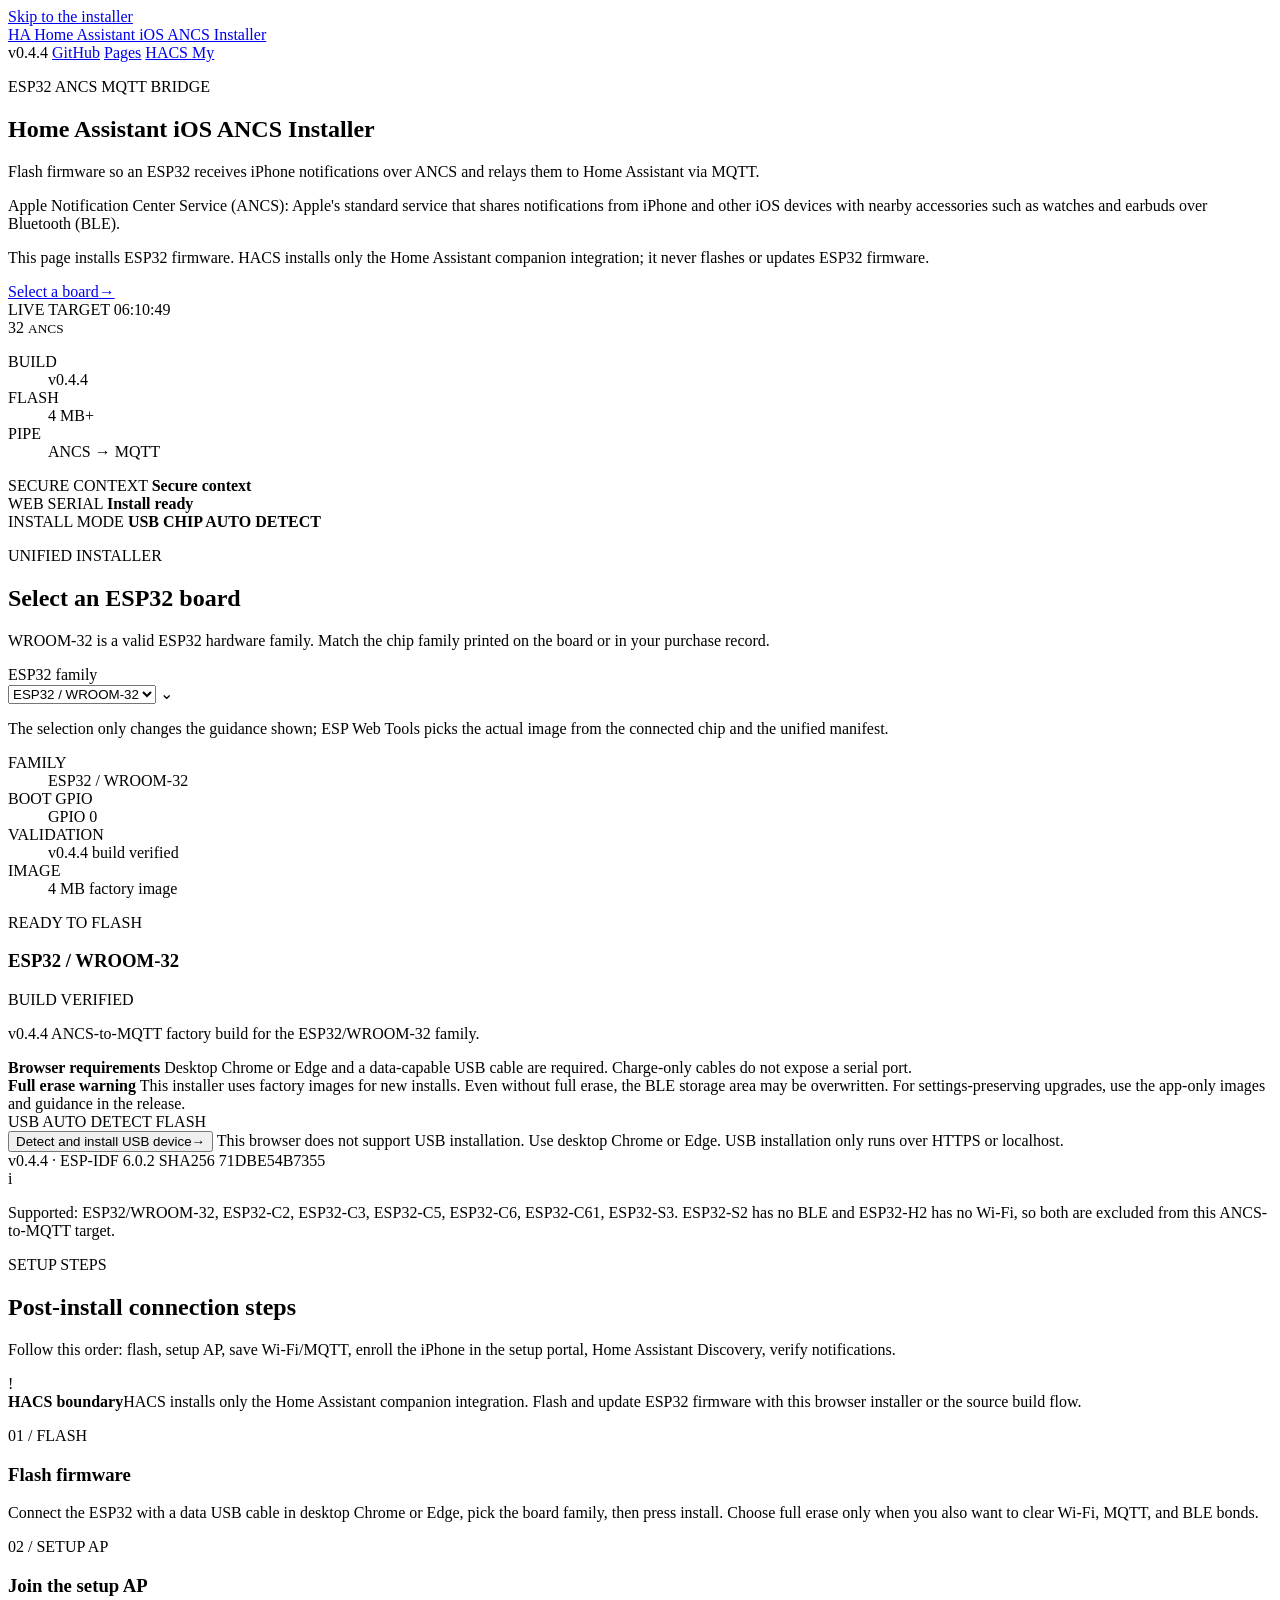
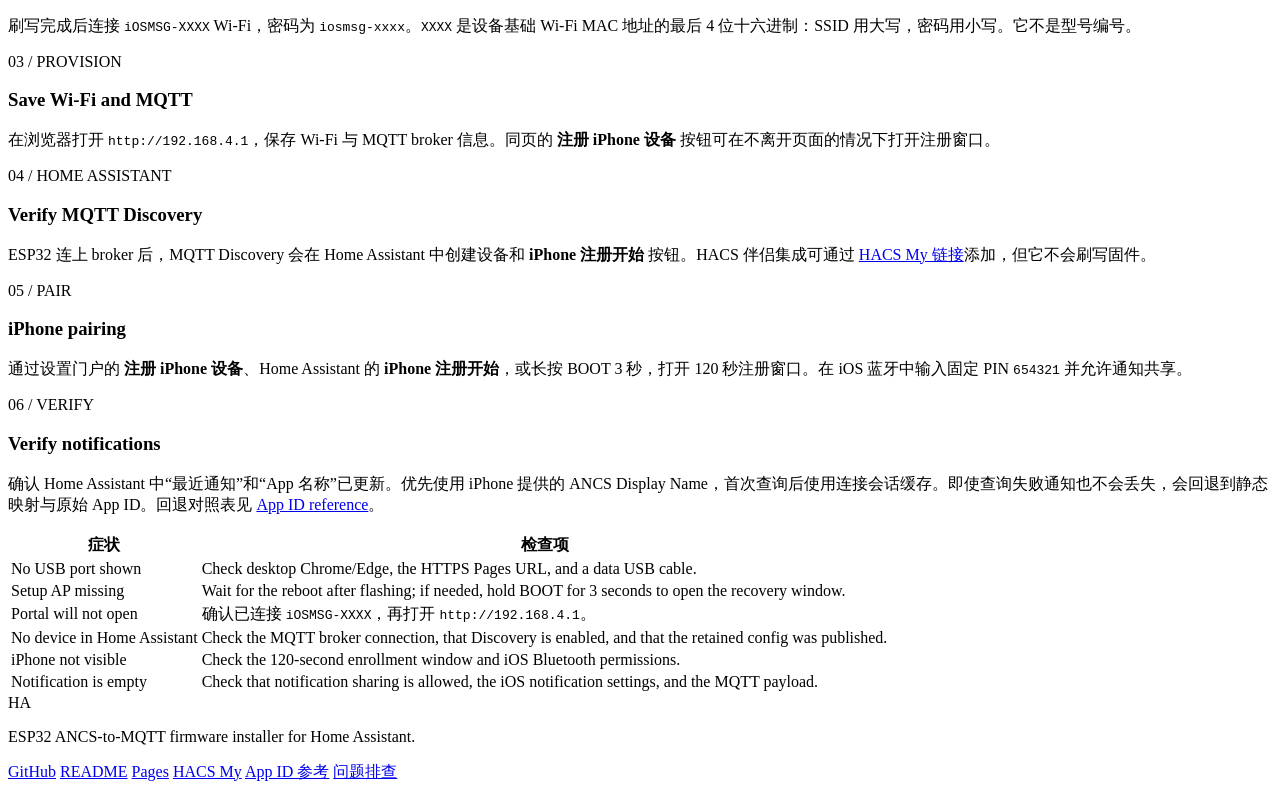
==== docs/index.html @ 5b06d143 "docs(pages): ship v0.4.4 factory images and refresh version anchors Copy the seven v0.4.4 factory bi" ====
<!DOCTYPE html>
<html lang="zh-CN">
  <head>
    <meta charset="utf-8">
    <meta name="viewport" content="width=device-width, initial-scale=1">
    <meta name="theme-color" content="#0b0d0c">
    <meta
      name="description"
      content="Home Assistant iOS ANCS Installer：在浏览器中为 ESP32 刷写固件，并引导完成 Wi-Fi、MQTT 与 iPhone ANCS 配对流程。"
    >
    <title>Home Assistant iOS ANCS Installer</title>
    <link rel="icon" href="./favicon.svg" type="image/svg+xml">
    <link rel="stylesheet" href="./styles.css">
    <script
      type="module"
      src="./vendor/esp-web-tools-10.4.0-r2/install-button.js"
    ></script>
    <script type="module" src="./app.js"></script>
  </head>
  <body>
    <a class="skip-link" href="#installer">跳到安装区域</a>

    <header class="site-header">
      <a
        class="wordmark"
        href="./"
        aria-label="Home Assistant iOS ANCS Installer"
      >
        <span class="wordmark-mark" aria-hidden="true">HA</span>
        <span>Home Assistant iOS ANCS Installer</span>
      </a>
      <nav class="header-links" aria-label="主要链接">
        <span class="release-chip"><i></i> v0.4.4</span>
        <a href="https://github.com/5high/HA-iOS-ANCS">GitHub</a>
        <a href="https://5high.github.io/HA-iOS-ANCS/">Pages</a>
        <a href="https://my.home-assistant.io/redirect/hacs_repository/?owner=5high&repository=HA-iOS-ANCS&category=integration">HACS My</a>
      </nav>
    </header>

    <main>
      <section class="hero" aria-labelledby="hero-title">
        <div class="hero-copy">
          <p class="eyebrow">ESP32 ANCS MQTT BRIDGE</p>
          <h1 id="hero-title">Home Assistant iOS ANCS Installer</h1>
          <p class="hero-lede">
            刷写固件，让 ESP32 通过蓝牙 (BLE) 将 iPhone 等 iOS 设备的通知经 MQTT 传递到 Home Assistant。
          </p>
          <p class="hero-fact">
            Apple Notification Center Service (ANCS)：通过蓝牙 (BLE) 将 iPhone 等 iOS 设备的通知传递给智能手表、耳机等周边设备的苹果标准服务。
          </p>
          <p class="hero-boundary">
            本页面用于安装 ESP32 固件。HACS 只安装 Home Assistant 伴侣集成，不会安装或更新 ESP32 固件。
          </p>
          <a class="jump-link" href="#installer">
            选择开发板
            <span aria-hidden="true">→</span>
          </a>
        </div>

        <div class="hero-instrument" role="group" aria-label="所选固件状态">
          <div class="instrument-top">
            <span>LIVE TARGET</span>
            <span id="clock">--:--:--</span>
          </div>
          <div class="signal-field" aria-hidden="true">
            <div class="signal-orbit orbit-one"></div>
            <div class="signal-orbit orbit-two"></div>
            <div class="signal-core">
              <span id="signal-chip">32</span>
              <small>ANCS</small>
            </div>
            <i class="signal-dot dot-one"></i>
            <i class="signal-dot dot-two"></i>
            <i class="signal-dot dot-three"></i>
          </div>
          <dl class="instrument-stats">
            <div>
              <dt>BUILD</dt>
              <dd id="hero-version">v0.4.4</dd>
            </div>
            <div>
              <dt>FLASH</dt>
              <dd>4 MB+</dd>
            </div>
            <div>
              <dt>PIPE</dt>
              <dd>ANCS → MQTT</dd>
            </div>
          </dl>
        </div>
      </section>

      <section class="runtime-strip" aria-label="浏览器安装条件">
        <div class="runtime-item">
          <span class="status-lamp" id="secure-lamp"></span>
          <span>SECURE CONTEXT</span>
          <strong id="secure-status">确认中</strong>
        </div>
        <div class="runtime-item">
          <span class="status-lamp" id="serial-lamp"></span>
          <span>WEB SERIAL</span>
          <strong id="serial-status">确认中</strong>
        </div>
        <div class="runtime-item">
          <span class="status-lamp ready"></span>
          <span>INSTALL MODE</span>
          <strong>USB CHIP AUTO DETECT</strong>
        </div>
      </section>

      <section class="installer-section" id="installer" aria-labelledby="installer-title">
        <div class="section-heading">
          <div>
            <p class="eyebrow">UNIFIED INSTALLER</p>
            <h2 id="installer-title">选择 ESP32 开发板</h2>
          </div>
          <p>
            WROOM-32 是合法的 ESP32 硬件系列。请按板子丝印或购买记录中的芯片系列选择。
          </p>
        </div>

        <div class="installer-console">
          <div class="target-picker">
            <label for="board-select">ESP32 系列</label>
            <div class="select-shell">
              <select id="board-select" name="board">
                <option value="esp32">ESP32 / WROOM-32</option>
                <option value="esp32c2">ESP32-C2</option>
                <option value="esp32c3">ESP32-C3</option>
                <option value="esp32c5">ESP32-C5</option>
                <option value="esp32c6">ESP32-C6</option>
                <option value="esp32c61">ESP32-C61</option>
                <option value="esp32s3">ESP32-S3</option>
              </select>
              <span aria-hidden="true">⌄</span>
            </div>
            <p class="field-help">
              选择只改变界面提示；实际镜像由 ESP Web Tools 依据已连接芯片与统一 manifest 决定。
            </p>

            <dl class="target-facts">
              <div>
                <dt>FAMILY</dt>
                <dd id="target-family">ESP32 / WROOM-32</dd>
              </div>
              <div>
                <dt>BOOT GPIO</dt>
                <dd id="target-boot">GPIO 0</dd>
              </div>
              <div>
                <dt>VALIDATION</dt>
                <dd id="target-validation">v0.4.4 build verified</dd>
              </div>
              <div>
                <dt>IMAGE</dt>
                <dd id="target-image">4 MB factory image</dd>
              </div>
            </dl>
          </div>

          <div class="flash-panel">
            <div class="flash-panel-head">
              <div>
                <p class="panel-kicker">READY TO FLASH</p>
                <h3 id="selected-name">ESP32 / WROOM-32</h3>
              </div>
              <span class="verified-badge" id="selected-status">BUILD VERIFIED</span>
            </div>
            <p id="selected-description">
              适用于 ESP32/WROOM-32 系列的 v0.4.4 ANCS-to-MQTT 出厂镜像。
            </p>

            <div class="action-warning" role="note">
              <strong>浏览器要求</strong>
              <span>
                需要桌面版 Chrome 或 Edge，以及支持数据传输的 USB 线。仅充电的线缆不会暴露串口。
              </span>
            </div>

            <div class="action-warning danger" role="note">
              <strong>全片擦除警告</strong>
              <span>
                本安装器使用面向全新安装的出厂镜像。即使不选择 full erase，BLE 存储区也可能被覆盖。如需保留设置的升级，请使用 Release 中的 App-only 镜像及说明。
              </span>
            </div>

            <div class="flash-route" role="group" aria-label="安装流程">
              <span>USB</span>
              <i aria-hidden="true"></i>
              <span>AUTO DETECT</span>
              <i aria-hidden="true"></i>
              <span>FLASH</span>
            </div>

            <esp-web-install-button manifest="./manifests/ios-ancs.json">
              <button class="install-button" slot="activate" type="button">
                检测并安装 USB 设备
                <span aria-hidden="true">→</span>
              </button>
              <span class="installer-message" slot="unsupported">
                此浏览器不支持 USB 安装，请使用桌面版 Chrome 或 Edge。
              </span>
              <span class="installer-message" slot="not-allowed">
                USB 安装只能在 HTTPS 或 localhost 下运行。
              </span>
            </esp-web-install-button>

            <div class="build-proof">
              <span id="build-version">v0.4.4 · ESP-IDF 6.0.2</span>
              <span id="build-hash">SHA256 71DBE54B7355</span>
            </div>
          </div>
        </div>

        <div class="scope-note">
          <span aria-hidden="true">i</span>
          <p>
            支持：ESP32/WROOM-32、ESP32-C2、ESP32-C3、ESP32-C5、ESP32-C6、ESP32-C61、ESP32-S3。ESP32-S2 无 BLE、ESP32-H2 无 Wi-Fi，不在本 ANCS-to-MQTT 目标之列。
          </p>
        </div>
      </section>

      <section class="procedure-section" aria-labelledby="steps-title">
        <div class="procedure-copy">
          <p class="eyebrow">SETUP STEPS</p>
          <h2 id="steps-title">安装后的连接步骤</h2>
          <p>
            按刷写、设置 AP、保存 Wi-Fi/MQTT、在设置门户内注册 iPhone、Home Assistant Discovery、验证通知的顺序进行。
          </p>
          <aside class="compatibility-note">
            <span aria-hidden="true">!</span>
            <div>
              <strong>HACS 边界</strong>
              HACS 只安装 Home Assistant 伴侣集成。ESP32 固件的刷写与更新请使用本浏览器安装器或源码构建流程。
            </div>
          </aside>
        </div>

        <div class="guided-grid">
          <section class="flow-section" id="flash" aria-labelledby="flash-title">
            <p class="flow-index">01 / FLASH</p>
            <h3 id="flash-title">刷写固件</h3>
            <p>
              在桌面版 Chrome 或 Edge 中用数据线连接 ESP32，选择板子系列后点击安装按钮。仅当需要同时清除 Wi-Fi、MQTT 与 BLE 配对时才选择 full erase。
            </p>
          </section>

          <section class="flow-section" id="setup-ap" aria-labelledby="setup-ap-title">
            <p class="flow-index">02 / SETUP AP</p>
            <h3 id="setup-ap-title">连接设置 AP</h3>
            <p>
              刷写完成后连接 <code>iOSMSG-XXXX</code> Wi-Fi，密码为 <code>iosmsg-xxxx</code>。<code>XXXX</code> 是设备基础 Wi-Fi MAC 地址的最后 4 位十六进制：SSID 用大写，密码用小写。它不是型号编号。
            </p>
          </section>

          <section class="flow-section" id="provision" aria-labelledby="provision-title">
            <p class="flow-index">03 / PROVISION</p>
            <h3 id="provision-title">保存 Wi-Fi 与 MQTT</h3>
            <p>
              在浏览器打开 <code>http://192.168.4.1</code>，保存 Wi-Fi 与 MQTT broker 信息。同页的 <strong>注册 iPhone 设备</strong> 按钮可在不离开页面的情况下打开注册窗口。
            </p>
          </section>

          <section class="flow-section" id="home-assistant" aria-labelledby="home-assistant-title">
            <p class="flow-index">04 / HOME ASSISTANT</p>
            <h3 id="home-assistant-title">确认 MQTT Discovery</h3>
            <p>
              ESP32 连上 broker 后，MQTT Discovery 会在 Home Assistant 中创建设备和 <strong>iPhone 注册开始</strong> 按钮。HACS 伴侣集成可通过 <a href="https://my.home-assistant.io/redirect/hacs_repository/?owner=5high&repository=HA-iOS-ANCS&category=integration">HACS My 链接</a>添加，但它不会刷写固件。
            </p>
          </section>

          <section class="flow-section" id="pair" aria-labelledby="pair-title">
            <p class="flow-index">05 / PAIR</p>
            <h3 id="pair-title">iPhone 配对</h3>
            <p>
              通过设置门户的 <strong>注册 iPhone 设备</strong>、Home Assistant 的 <strong>iPhone 注册开始</strong>，或长按 BOOT 3 秒，打开 120 秒注册窗口。在 iOS 蓝牙中输入固定 PIN <code>654321</code> 并允许通知共享。
            </p>
          </section>

          <section class="flow-section" id="verify" aria-labelledby="verify-title">
            <p class="flow-index">06 / VERIFY</p>
            <h3 id="verify-title">验证通知</h3>
            <p>
              确认 Home Assistant 中“最近通知”和“App 名称”已更新。优先使用 iPhone 提供的 ANCS Display Name，首次查询后使用连接会话缓存。即使查询失败通知也不会丢失，会回退到静态映射与原始 App ID。回退对照表见 <a href="./APP_ID_REFERENCE.md">App ID 参考文档</a>。
            </p>
          </section>
        </div>

        <table class="troubleshooting-table" aria-label="常见问题排查">
          <thead>
            <tr>
              <th>症状</th>
              <th>检查项</th>
            </tr>
          </thead>
          <tbody>
            <tr>
              <td>看不到 USB 串口</td>
              <td>检查桌面版 Chrome/Edge、HTTPS Pages 地址和数据 USB 线。</td>
            </tr>
            <tr>
              <td>看不到设置 AP</td>
              <td>刷写完成后等待设备重启；必要时长按 BOOT 3 秒打开恢复窗口。</td>
            </tr>
            <tr>
              <td>门户打不开</td>
              <td>确认已连接 <code>iOSMSG-XXXX</code>，再打开 <code>http://192.168.4.1</code>。</td>
            </tr>
            <tr>
              <td>Home Assistant 中没有设备</td>
              <td>检查 MQTT broker 连接、Discovery 是否开启、retained config 是否已发布。</td>
            </tr>
            <tr>
              <td>找不到 iPhone</td>
              <td>检查 120 秒注册窗口是否开启，以及 iOS 蓝牙权限。</td>
            </tr>
            <tr>
              <td>通知为空</td>
              <td>检查是否允许通知共享、iOS 通知设置以及 MQTT payload。</td>
            </tr>
          </tbody>
        </table>
      </section>
    </main>

    <footer>
      <div>
        <span class="wordmark-mark" aria-hidden="true">HA</span>
        <p>ESP32 ANCS-to-MQTT firmware installer for Home Assistant.</p>
      </div>
      <div class="footer-links">
        <a href="https://github.com/5high/HA-iOS-ANCS">GitHub</a>
        <a href="https://github.com/5high/HA-iOS-ANCS/blob/main/README.md">README</a>
        <a href="https://5high.github.io/HA-iOS-ANCS/">Pages</a>
        <a href="https://my.home-assistant.io/redirect/hacs_repository/?owner=5high&repository=HA-iOS-ANCS&category=integration">HACS My</a>
        <a href="./APP_ID_REFERENCE.md">App ID 参考</a>
        <a href="./TROUBLESHOOTING.md">问题排查</a>
      </div>
    </footer>

    <script>
(function () {
  // Bilingual static copy: Chinese is the base markup; English replaces node text
  // when the browser language is not Chinese.
  var LANG = String(navigator.language || '').toLowerCase();
  if (LANG.indexOf('zh') === 0) return;
  document.documentElement.lang = 'en';
  var MAP = {"支持：ESP32/WROOM-32、ESP32-C2、ESP32-C3、ESP32-C5、ESP32-C6、ESP32-C61、ESP32-S3。ESP32-S2 无 BLE、ESP32-H2 无 Wi-Fi，不在本 ANCS-to-MQTT 目标之列。": "Supported: ESP32/WROOM-32, ESP32-C2, ESP32-C3, ESP32-C5, ESP32-C6, ESP32-C61, ESP32-S3. ESP32-S2 has no BLE and ESP32-H2 has no Wi-Fi, so both are excluded from this ANCS-to-MQTT target.", "在桌面版 Chrome 或 Edge 中用数据线连接 ESP32，选择板子系列后点击安装按钮。仅当需要同时清除 Wi-Fi、MQTT 与 BLE 配对时才选择 full erase。": "Connect the ESP32 with a data USB cable in desktop Chrome or Edge, pick the board family, then press install. Choose full erase only when you also want to clear Wi-Fi, MQTT, and BLE bonds.", "本安装器使用面向全新安装的出厂镜像。即使不选择 full erase，BLE 存储区也可能被覆盖。如需保留设置的升级，请使用 Release 中的 App-only 镜像及说明。": "This installer uses factory images for new installs. Even without full erase, the BLE storage area may be overwritten. For settings-preserving upgrades, use the app-only images and guidance in the release.", "Apple Notification Center Service (ANCS)：通过蓝牙 (BLE) 将 iPhone 等 iOS 设备的通知传递给智能手表、耳机等周边设备的苹果标准服务。": "Apple Notification Center Service (ANCS): Apple's standard service that shares notifications from iPhone and other iOS devices with nearby accessories such as watches and earbuds over Bluetooth (BLE).", "Home Assistant iOS ANCS Installer：在浏览器中为 ESP32 刷写固件，并引导完成 Wi-Fi、MQTT 与 iPhone ANCS 配对流程。": "Home Assistant iOS ANCS Installer: flash ESP32 firmware in the browser and follow the Wi-Fi, MQTT, and iPhone ANCS pairing procedure.", "按刷写、设置 AP、保存 Wi-Fi/MQTT、在设置门户内注册 iPhone、Home Assistant Discovery、验证通知的顺序进行。": "Follow this order: flash, setup AP, save Wi-Fi/MQTT, enroll the iPhone in the setup portal, Home Assistant Discovery, verify notifications.", "本页面用于安装 ESP32 固件。HACS 只安装 Home Assistant 伴侣集成，不会安装或更新 ESP32 固件。": "This page installs ESP32 firmware. HACS installs only the Home Assistant companion integration; it never flashes or updates ESP32 firmware.", "HACS 只安装 Home Assistant 伴侣集成。ESP32 固件的刷写与更新请使用本浏览器安装器或源码构建流程。": "HACS installs only the Home Assistant companion integration. Flash and update ESP32 firmware with this browser installer or the source build flow.", "确认已连接 <code>iOSMSG-XXXX</code>，再打开 <code>http://192.168.4.1</code>。": "Connect to <code>iOSMSG-XXXX</code>, then open <code>http://192.168.4.1</code>.", "需要桌面版 Chrome 或 Edge，以及支持数据传输的 USB 线。仅充电的线缆不会暴露串口。": "Desktop Chrome or Edge and a data-capable USB cable are required. Charge-only cables do not expose a serial port.", "选择只改变界面提示；实际镜像由 ESP Web Tools 依据已连接芯片与统一 manifest 决定。": "The selection only changes the guidance shown; ESP Web Tools picks the actual image from the connected chip and the unified manifest.", "刷写固件，让 ESP32 通过蓝牙 (BLE) 将 iPhone 等 iOS 设备的通知经 MQTT 传递到 Home Assistant。": "Flash firmware so an ESP32 receives iPhone notifications over ANCS and relays them to Home Assistant via MQTT.", "WROOM-32 是合法的 ESP32 硬件系列。请按板子丝印或购买记录中的芯片系列选择。": "WROOM-32 is a valid ESP32 hardware family. Match the chip family printed on the board or in your purchase record.", "检查 MQTT broker 连接、Discovery 是否开启、retained config 是否已发布。": "Check the MQTT broker connection, that Discovery is enabled, and that the retained config was published.", "适用于 ESP32/WROOM-32 系列的 v0.4.4 ANCS-to-MQTT 出厂镜像。": "v0.4.4 ANCS-to-MQTT factory build for the ESP32/WROOM-32 family.", "此浏览器不支持 USB 安装，请使用桌面版 Chrome 或 Edge。": "This browser does not support USB installation. Use desktop Chrome or Edge.", "检查桌面版 Chrome/Edge、HTTPS Pages 地址和数据 USB 线。": "Check desktop Chrome/Edge, the HTTPS Pages URL, and a data USB cable.", "刷写完成后等待设备重启；必要时长按 BOOT 3 秒打开恢复窗口。": "Wait for the reboot after flashing; if needed, hold BOOT for 3 seconds to open the recovery window.", "USB 安装只能在 HTTPS 或 localhost 下运行。": "USB installation only runs over HTTPS or localhost.", "检查是否允许通知共享、iOS 通知设置以及 MQTT payload。": "Check that notification sharing is allowed, the iOS notification settings, and the MQTT payload.", "检查 120 秒注册窗口是否开启，以及 iOS 蓝牙权限。": "Check the 120-second enrollment window and iOS Bluetooth permissions.", "请开启 JavaScript 后使用本安装页面。": "Please enable JavaScript to use this installer page.", "Home Assistant 中没有设备": "No device in Home Assistant", "确认 MQTT Discovery": "Verify MQTT Discovery", "检测并安装 USB 设备": "Detect and install USB device", "保存 Wi-Fi 与 MQTT": "Save Wi-Fi and MQTT", "看不到 USB 串口": "No USB port shown", "找不到 iPhone": "iPhone not visible", "看不到设置 AP": "Setup AP missing", "跳到安装区域": "Skip to the installer", "选择 ESP32 开发板": "Select an ESP32 board", "所选固件状态": "Selected firmware status", "浏览器安装条件": "Browser install requirements", "浏览器要求": "Browser requirements", "安装后的连接步骤": "Post-install connection steps", "iPhone 配对": "iPhone pairing", "门户打不开": "Portal will not open", "App ID 参考文档": "App ID reference", "全片擦除警告": "Full erase warning", "通知为空": "Notification is empty", ">App ID 参考<": ">App ID reference<", "连接设置 AP": "Join the setup AP", "常见问题排查": "Quick troubleshooting", "HACS 边界": "HACS boundary", "刷写固件": "Flash firmware", ">问题排查<": ">Troubleshooting<", "主要链接": "Main links", "选择开发板": "Select a board", "安装流程": "Install flow", "验证通知": "Verify notifications", "确认中": "Checking", ">症状<": ">Symptom<", ">检查项<": ">Check<", "刷写完成后连接 <code>iOSMSG-XXXX</code> Wi-Fi，密码为 <code>iosmsg-xxxx</code>。<code>XXXX</code> 是设备基础 Wi-Fi MAC 地址的最后 4 位十六进制：SSID 用大写，密码用小写。它不是型号编号。": "After flashing, join the <code>iOSMSG-XXXX</code> Wi-Fi with password <code>iosmsg-xxxx</code>. <code>XXXX</code> is the last four hex digits of the base Wi-Fi MAC address, uppercase in the SSID and lowercase in the password. It is not a model number.", "在浏览器打开 <code>http://192.168.4.1</code>，保存 Wi-Fi 与 MQTT broker 信息。同页的 <strong>注册 iPhone 设备</strong> 按钮可在不离开页面的情况下打开注册窗口。": "Open <code>http://192.168.4.1</code> in your browser and save the Wi-Fi and MQTT broker details. The <strong>Enroll iPhone</strong> button on the same page opens the enrollment window without leaving it.", "ESP32 连上 broker 后，MQTT Discovery 会在 Home Assistant 中创建设备和 <strong>iPhone 注册开始</strong> 按钮。HACS 伴侣集成可通过 <a href=\"https://my.home-assistant.io/redirect/hacs_repository/?owner=5high&repository=HA-iOS-ANCS&category=integration\">HACS My 链接</a>添加，但它不会刷写固件。": "Once the ESP32 connects to the broker, MQTT Discovery creates the Home Assistant device and the <strong>Start iPhone enrollment</strong> button. The HACS companion integration can be added via the <a href=\"https://my.home-assistant.io/redirect/hacs_repository/?owner=5high&repository=HA-iOS-ANCS&category=integration\">HACS My link</a>, but it never flashes firmware.", "通过设置门户的 <strong>注册 iPhone 设备</strong>、Home Assistant 的 <strong>iPhone 注册开始</strong>，或长按 BOOT 3 秒，打开 120 秒注册窗口。在 iOS 蓝牙中输入固定 PIN <code>654321</code> 并允许通知共享。": "Open the 120-second enrollment window via <strong>Enroll iPhone</strong> in the setup portal, <strong>Start iPhone enrollment</strong> in Home Assistant, or by holding BOOT for 3 seconds. Enter fixed PIN <code>654321</code> in iOS Bluetooth and allow notification sharing.", "确认 Home Assistant 中“最近通知”和“App 名称”已更新。优先使用 iPhone 提供的 ANCS Display Name，首次查询后使用连接会话缓存。即使查询失败通知也不会丢失，会回退到静态映射与原始 App ID。回退对照表见 <a href=\"./APP_ID_REFERENCE.md\">App ID 参考文档</a>。": "Confirm that the recent-notification and app-name entities update in Home Assistant. The iPhone's ANCS Display Name is preferred, cached per connection session after the first lookup. If the lookup fails the notification still arrives, falling back to the static mapping and then the original app ID; see the <a href=\"./APP_ID_REFERENCE.md\">App ID reference</a> for the fallback table.", "ESP32 系列": "ESP32 family"};
  function tr(s) {
    var t = s.trim();
    if (!t) return null;
    var v = MAP[t];
    if (v === undefined) v = MAP[t.replace(/\s+/g, ' ')];
    return v === undefined ? null : v;
  }
  var walker = document.createTreeWalker(document.body, NodeFilter.SHOW_TEXT);
  var node;
  while ((node = walker.nextNode())) {
    if (!node.nodeValue || !node.nodeValue.trim()) continue;
    var hit = tr(node.nodeValue);
    if (hit) node.nodeValue = hit;
  }
  ['placeholder', 'title', 'aria-label', 'content'].forEach(function (attr) {
    document.querySelectorAll('[' + attr + ']').forEach(function (el) {
      var hit = tr(el.getAttribute(attr));
      if (hit) el.setAttribute(attr, hit);
    });
  });
})();
</script>
<noscript>
      <div class="noscript">请开启 JavaScript 后使用本安装页面。</div>
    </noscript>
  </body>
</html>
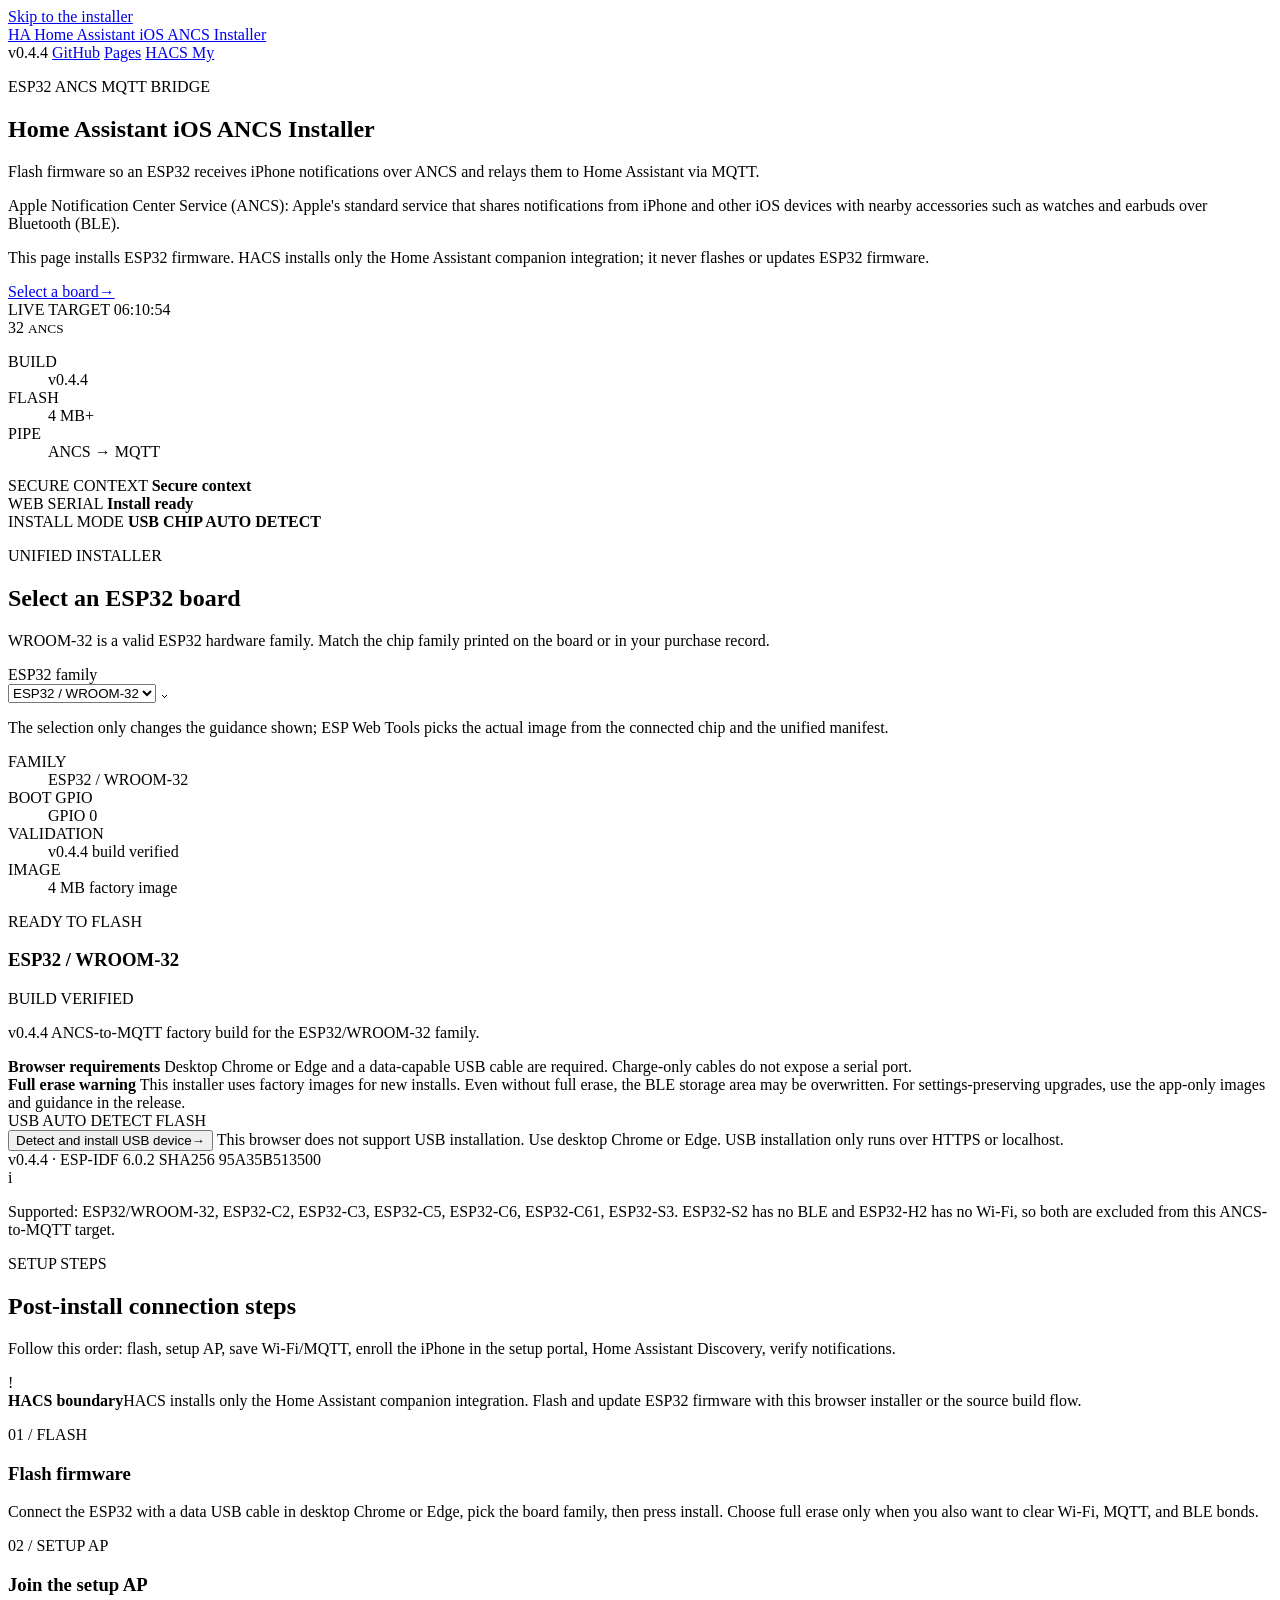
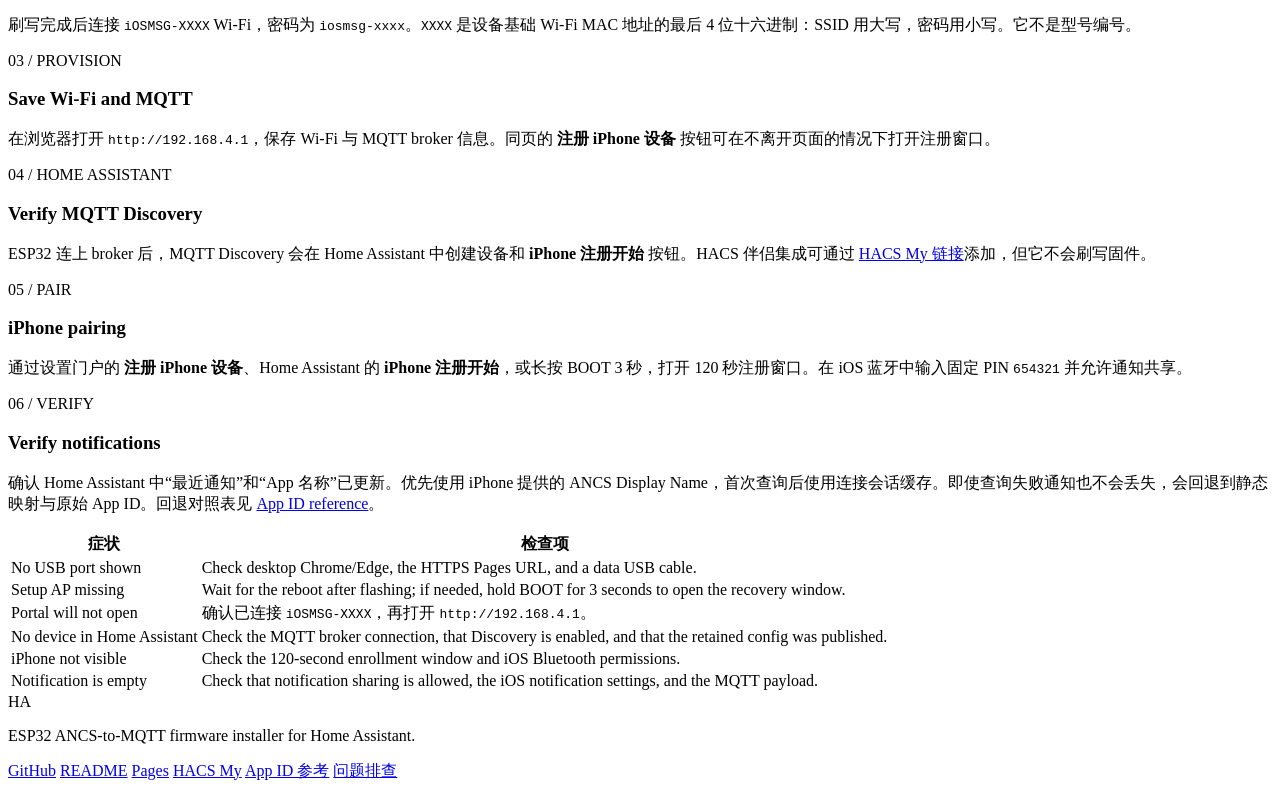
==== commit d244dc9d: "tests: derive contract version from CMake so a bump stays green The v0.4.4 bump in 5b22c20 left ever" ====
--- a/docs/index.html
+++ b/docs/index.html
@@ -207,7 +207,7 @@
 
             <div class="build-proof">
               <span id="build-version">v0.4.4 · ESP-IDF 6.0.2</span>
-              <span id="build-hash">SHA256 71DBE54B7355</span>
+              <span id="build-hash">SHA256 95A35B513500</span>
             </div>
           </div>
         </div>
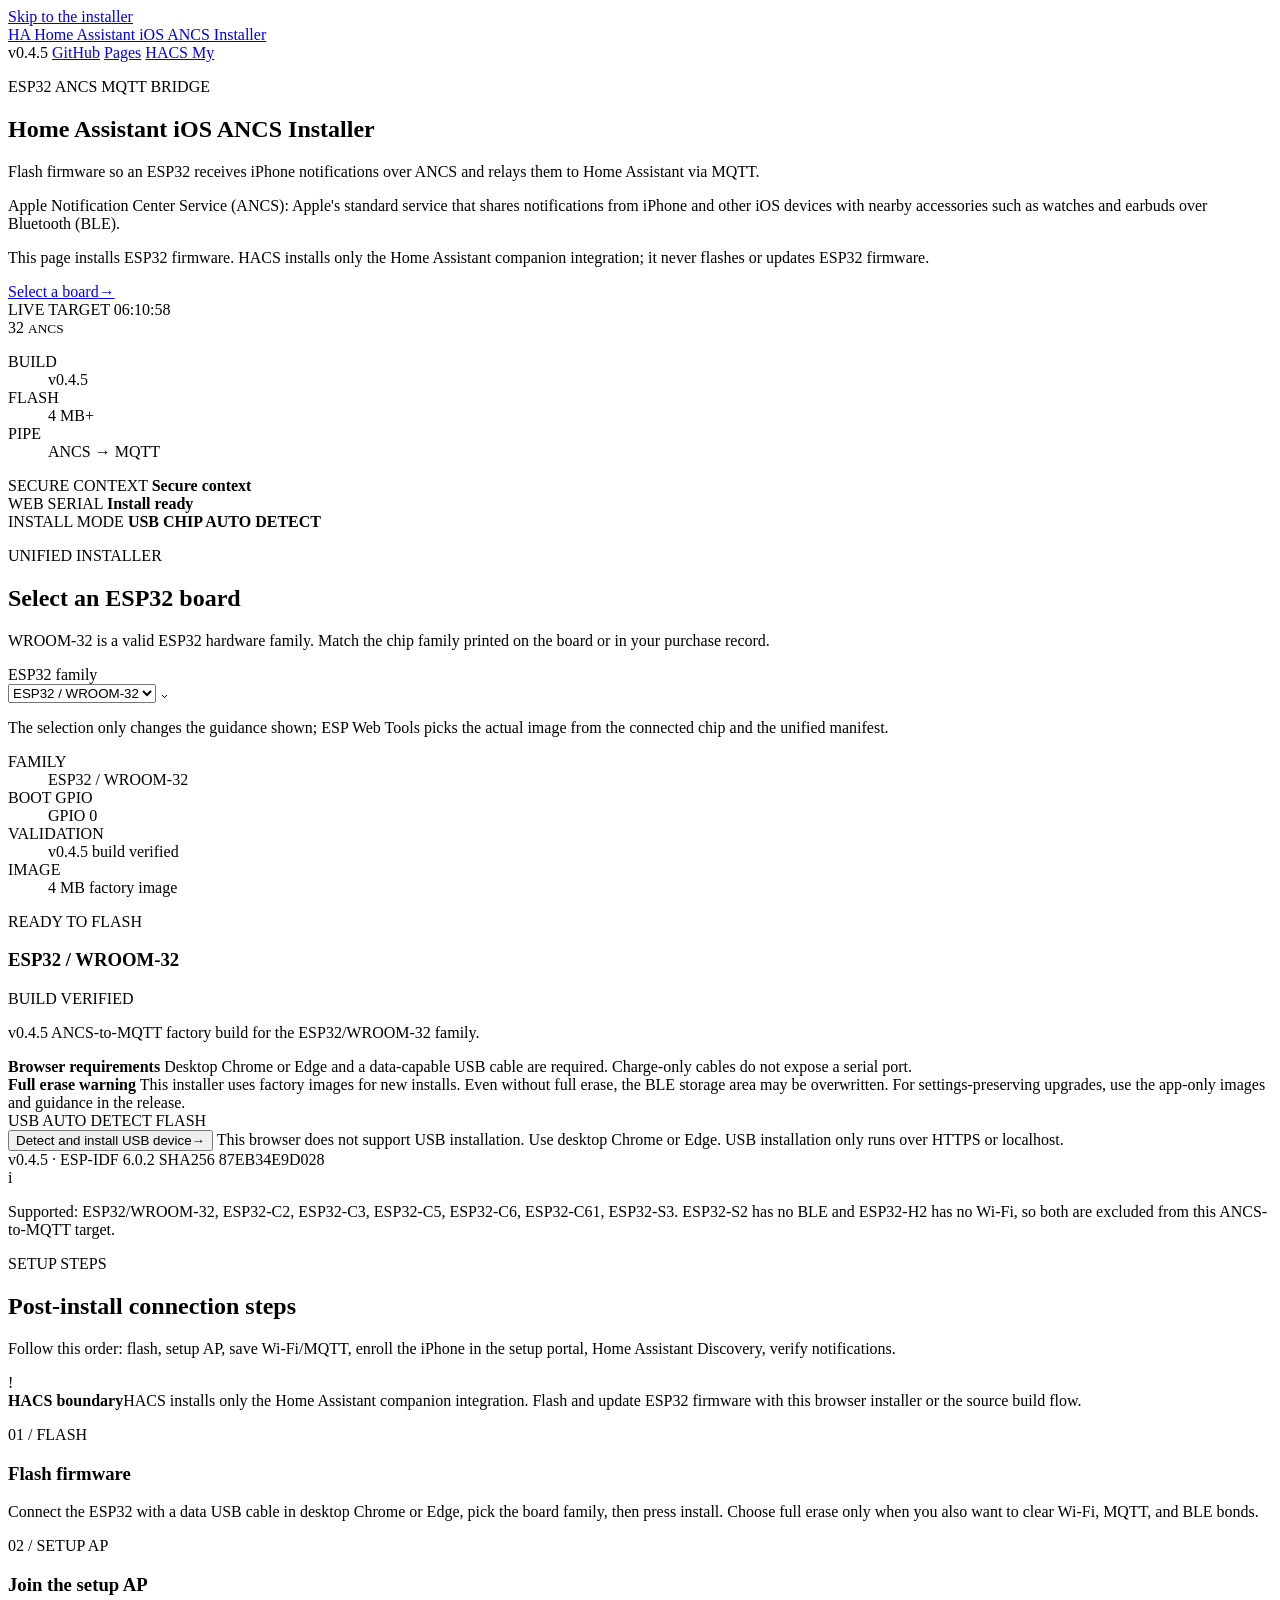
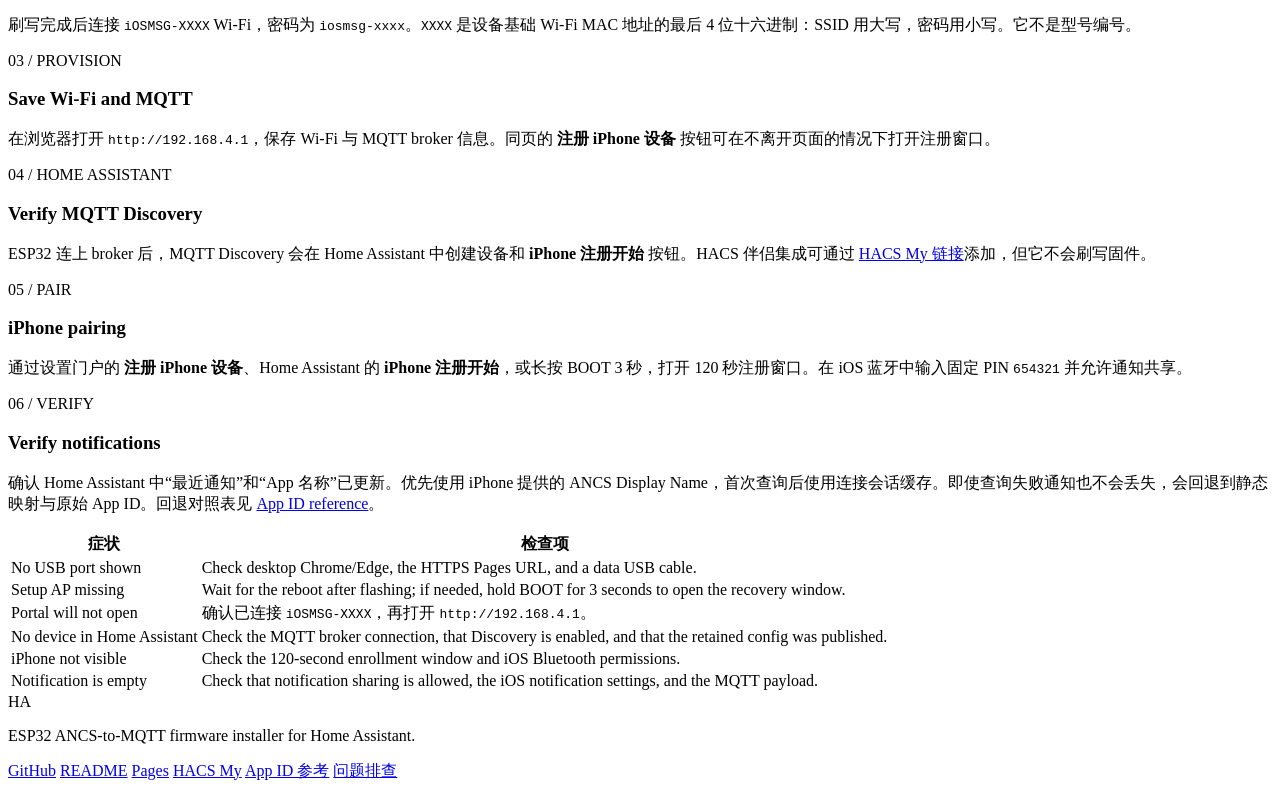
==== commit 3595428b: "docs(release): publish v0.4.5 firmware images - Replace all seven factory images with CI-built v0.4." ====
--- a/docs/index.html
+++ b/docs/index.html
@@ -30,7 +30,7 @@
         <span>Home Assistant iOS ANCS Installer</span>
       </a>
       <nav class="header-links" aria-label="主要链接">
-        <span class="release-chip"><i></i> v0.4.4</span>
+        <span class="release-chip"><i></i> v0.4.5</span>
         <a href="https://github.com/5high/HA-iOS-ANCS">GitHub</a>
         <a href="https://5high.github.io/HA-iOS-ANCS/">Pages</a>
         <a href="https://my.home-assistant.io/redirect/hacs_repository/?owner=5high&repository=HA-iOS-ANCS&category=integration">HACS My</a>
@@ -76,7 +76,7 @@
           <dl class="instrument-stats">
             <div>
               <dt>BUILD</dt>
-              <dd id="hero-version">v0.4.4</dd>
+              <dd id="hero-version">v0.4.5</dd>
             </div>
             <div>
               <dt>FLASH</dt>
@@ -149,7 +149,7 @@
               </div>
               <div>
                 <dt>VALIDATION</dt>
-                <dd id="target-validation">v0.4.4 build verified</dd>
+                <dd id="target-validation">v0.4.5 build verified</dd>
               </div>
               <div>
                 <dt>IMAGE</dt>
@@ -167,7 +167,7 @@
               <span class="verified-badge" id="selected-status">BUILD VERIFIED</span>
             </div>
             <p id="selected-description">
-              适用于 ESP32/WROOM-32 系列的 v0.4.4 ANCS-to-MQTT 出厂镜像。
+              适用于 ESP32/WROOM-32 系列的 v0.4.5 ANCS-to-MQTT 出厂镜像。
             </p>
 
             <div class="action-warning" role="note">
@@ -206,8 +206,8 @@
             </esp-web-install-button>
 
             <div class="build-proof">
-              <span id="build-version">v0.4.4 · ESP-IDF 6.0.2</span>
-              <span id="build-hash">SHA256 95A35B513500</span>
+              <span id="build-version">v0.4.5 · ESP-IDF 6.0.2</span>
+              <span id="build-hash">SHA256 87EB34E9D028</span>
             </div>
           </div>
         </div>
@@ -345,7 +345,7 @@
   var LANG = String(navigator.language || '').toLowerCase();
   if (LANG.indexOf('zh') === 0) return;
   document.documentElement.lang = 'en';
-  var MAP = {"支持：ESP32/WROOM-32、ESP32-C2、ESP32-C3、ESP32-C5、ESP32-C6、ESP32-C61、ESP32-S3。ESP32-S2 无 BLE、ESP32-H2 无 Wi-Fi，不在本 ANCS-to-MQTT 目标之列。": "Supported: ESP32/WROOM-32, ESP32-C2, ESP32-C3, ESP32-C5, ESP32-C6, ESP32-C61, ESP32-S3. ESP32-S2 has no BLE and ESP32-H2 has no Wi-Fi, so both are excluded from this ANCS-to-MQTT target.", "在桌面版 Chrome 或 Edge 中用数据线连接 ESP32，选择板子系列后点击安装按钮。仅当需要同时清除 Wi-Fi、MQTT 与 BLE 配对时才选择 full erase。": "Connect the ESP32 with a data USB cable in desktop Chrome or Edge, pick the board family, then press install. Choose full erase only when you also want to clear Wi-Fi, MQTT, and BLE bonds.", "本安装器使用面向全新安装的出厂镜像。即使不选择 full erase，BLE 存储区也可能被覆盖。如需保留设置的升级，请使用 Release 中的 App-only 镜像及说明。": "This installer uses factory images for new installs. Even without full erase, the BLE storage area may be overwritten. For settings-preserving upgrades, use the app-only images and guidance in the release.", "Apple Notification Center Service (ANCS)：通过蓝牙 (BLE) 将 iPhone 等 iOS 设备的通知传递给智能手表、耳机等周边设备的苹果标准服务。": "Apple Notification Center Service (ANCS): Apple's standard service that shares notifications from iPhone and other iOS devices with nearby accessories such as watches and earbuds over Bluetooth (BLE).", "Home Assistant iOS ANCS Installer：在浏览器中为 ESP32 刷写固件，并引导完成 Wi-Fi、MQTT 与 iPhone ANCS 配对流程。": "Home Assistant iOS ANCS Installer: flash ESP32 firmware in the browser and follow the Wi-Fi, MQTT, and iPhone ANCS pairing procedure.", "按刷写、设置 AP、保存 Wi-Fi/MQTT、在设置门户内注册 iPhone、Home Assistant Discovery、验证通知的顺序进行。": "Follow this order: flash, setup AP, save Wi-Fi/MQTT, enroll the iPhone in the setup portal, Home Assistant Discovery, verify notifications.", "本页面用于安装 ESP32 固件。HACS 只安装 Home Assistant 伴侣集成，不会安装或更新 ESP32 固件。": "This page installs ESP32 firmware. HACS installs only the Home Assistant companion integration; it never flashes or updates ESP32 firmware.", "HACS 只安装 Home Assistant 伴侣集成。ESP32 固件的刷写与更新请使用本浏览器安装器或源码构建流程。": "HACS installs only the Home Assistant companion integration. Flash and update ESP32 firmware with this browser installer or the source build flow.", "确认已连接 <code>iOSMSG-XXXX</code>，再打开 <code>http://192.168.4.1</code>。": "Connect to <code>iOSMSG-XXXX</code>, then open <code>http://192.168.4.1</code>.", "需要桌面版 Chrome 或 Edge，以及支持数据传输的 USB 线。仅充电的线缆不会暴露串口。": "Desktop Chrome or Edge and a data-capable USB cable are required. Charge-only cables do not expose a serial port.", "选择只改变界面提示；实际镜像由 ESP Web Tools 依据已连接芯片与统一 manifest 决定。": "The selection only changes the guidance shown; ESP Web Tools picks the actual image from the connected chip and the unified manifest.", "刷写固件，让 ESP32 通过蓝牙 (BLE) 将 iPhone 等 iOS 设备的通知经 MQTT 传递到 Home Assistant。": "Flash firmware so an ESP32 receives iPhone notifications over ANCS and relays them to Home Assistant via MQTT.", "WROOM-32 是合法的 ESP32 硬件系列。请按板子丝印或购买记录中的芯片系列选择。": "WROOM-32 is a valid ESP32 hardware family. Match the chip family printed on the board or in your purchase record.", "检查 MQTT broker 连接、Discovery 是否开启、retained config 是否已发布。": "Check the MQTT broker connection, that Discovery is enabled, and that the retained config was published.", "适用于 ESP32/WROOM-32 系列的 v0.4.4 ANCS-to-MQTT 出厂镜像。": "v0.4.4 ANCS-to-MQTT factory build for the ESP32/WROOM-32 family.", "此浏览器不支持 USB 安装，请使用桌面版 Chrome 或 Edge。": "This browser does not support USB installation. Use desktop Chrome or Edge.", "检查桌面版 Chrome/Edge、HTTPS Pages 地址和数据 USB 线。": "Check desktop Chrome/Edge, the HTTPS Pages URL, and a data USB cable.", "刷写完成后等待设备重启；必要时长按 BOOT 3 秒打开恢复窗口。": "Wait for the reboot after flashing; if needed, hold BOOT for 3 seconds to open the recovery window.", "USB 安装只能在 HTTPS 或 localhost 下运行。": "USB installation only runs over HTTPS or localhost.", "检查是否允许通知共享、iOS 通知设置以及 MQTT payload。": "Check that notification sharing is allowed, the iOS notification settings, and the MQTT payload.", "检查 120 秒注册窗口是否开启，以及 iOS 蓝牙权限。": "Check the 120-second enrollment window and iOS Bluetooth permissions.", "请开启 JavaScript 后使用本安装页面。": "Please enable JavaScript to use this installer page.", "Home Assistant 中没有设备": "No device in Home Assistant", "确认 MQTT Discovery": "Verify MQTT Discovery", "检测并安装 USB 设备": "Detect and install USB device", "保存 Wi-Fi 与 MQTT": "Save Wi-Fi and MQTT", "看不到 USB 串口": "No USB port shown", "找不到 iPhone": "iPhone not visible", "看不到设置 AP": "Setup AP missing", "跳到安装区域": "Skip to the installer", "选择 ESP32 开发板": "Select an ESP32 board", "所选固件状态": "Selected firmware status", "浏览器安装条件": "Browser install requirements", "浏览器要求": "Browser requirements", "安装后的连接步骤": "Post-install connection steps", "iPhone 配对": "iPhone pairing", "门户打不开": "Portal will not open", "App ID 参考文档": "App ID reference", "全片擦除警告": "Full erase warning", "通知为空": "Notification is empty", ">App ID 参考<": ">App ID reference<", "连接设置 AP": "Join the setup AP", "常见问题排查": "Quick troubleshooting", "HACS 边界": "HACS boundary", "刷写固件": "Flash firmware", ">问题排查<": ">Troubleshooting<", "主要链接": "Main links", "选择开发板": "Select a board", "安装流程": "Install flow", "验证通知": "Verify notifications", "确认中": "Checking", ">症状<": ">Symptom<", ">检查项<": ">Check<", "刷写完成后连接 <code>iOSMSG-XXXX</code> Wi-Fi，密码为 <code>iosmsg-xxxx</code>。<code>XXXX</code> 是设备基础 Wi-Fi MAC 地址的最后 4 位十六进制：SSID 用大写，密码用小写。它不是型号编号。": "After flashing, join the <code>iOSMSG-XXXX</code> Wi-Fi with password <code>iosmsg-xxxx</code>. <code>XXXX</code> is the last four hex digits of the base Wi-Fi MAC address, uppercase in the SSID and lowercase in the password. It is not a model number.", "在浏览器打开 <code>http://192.168.4.1</code>，保存 Wi-Fi 与 MQTT broker 信息。同页的 <strong>注册 iPhone 设备</strong> 按钮可在不离开页面的情况下打开注册窗口。": "Open <code>http://192.168.4.1</code> in your browser and save the Wi-Fi and MQTT broker details. The <strong>Enroll iPhone</strong> button on the same page opens the enrollment window without leaving it.", "ESP32 连上 broker 后，MQTT Discovery 会在 Home Assistant 中创建设备和 <strong>iPhone 注册开始</strong> 按钮。HACS 伴侣集成可通过 <a href=\"https://my.home-assistant.io/redirect/hacs_repository/?owner=5high&repository=HA-iOS-ANCS&category=integration\">HACS My 链接</a>添加，但它不会刷写固件。": "Once the ESP32 connects to the broker, MQTT Discovery creates the Home Assistant device and the <strong>Start iPhone enrollment</strong> button. The HACS companion integration can be added via the <a href=\"https://my.home-assistant.io/redirect/hacs_repository/?owner=5high&repository=HA-iOS-ANCS&category=integration\">HACS My link</a>, but it never flashes firmware.", "通过设置门户的 <strong>注册 iPhone 设备</strong>、Home Assistant 的 <strong>iPhone 注册开始</strong>，或长按 BOOT 3 秒，打开 120 秒注册窗口。在 iOS 蓝牙中输入固定 PIN <code>654321</code> 并允许通知共享。": "Open the 120-second enrollment window via <strong>Enroll iPhone</strong> in the setup portal, <strong>Start iPhone enrollment</strong> in Home Assistant, or by holding BOOT for 3 seconds. Enter fixed PIN <code>654321</code> in iOS Bluetooth and allow notification sharing.", "确认 Home Assistant 中“最近通知”和“App 名称”已更新。优先使用 iPhone 提供的 ANCS Display Name，首次查询后使用连接会话缓存。即使查询失败通知也不会丢失，会回退到静态映射与原始 App ID。回退对照表见 <a href=\"./APP_ID_REFERENCE.md\">App ID 参考文档</a>。": "Confirm that the recent-notification and app-name entities update in Home Assistant. The iPhone's ANCS Display Name is preferred, cached per connection session after the first lookup. If the lookup fails the notification still arrives, falling back to the static mapping and then the original app ID; see the <a href=\"./APP_ID_REFERENCE.md\">App ID reference</a> for the fallback table.", "ESP32 系列": "ESP32 family"};
+  var MAP = {"支持：ESP32/WROOM-32、ESP32-C2、ESP32-C3、ESP32-C5、ESP32-C6、ESP32-C61、ESP32-S3。ESP32-S2 无 BLE、ESP32-H2 无 Wi-Fi，不在本 ANCS-to-MQTT 目标之列。": "Supported: ESP32/WROOM-32, ESP32-C2, ESP32-C3, ESP32-C5, ESP32-C6, ESP32-C61, ESP32-S3. ESP32-S2 has no BLE and ESP32-H2 has no Wi-Fi, so both are excluded from this ANCS-to-MQTT target.", "在桌面版 Chrome 或 Edge 中用数据线连接 ESP32，选择板子系列后点击安装按钮。仅当需要同时清除 Wi-Fi、MQTT 与 BLE 配对时才选择 full erase。": "Connect the ESP32 with a data USB cable in desktop Chrome or Edge, pick the board family, then press install. Choose full erase only when you also want to clear Wi-Fi, MQTT, and BLE bonds.", "本安装器使用面向全新安装的出厂镜像。即使不选择 full erase，BLE 存储区也可能被覆盖。如需保留设置的升级，请使用 Release 中的 App-only 镜像及说明。": "This installer uses factory images for new installs. Even without full erase, the BLE storage area may be overwritten. For settings-preserving upgrades, use the app-only images and guidance in the release.", "Apple Notification Center Service (ANCS)：通过蓝牙 (BLE) 将 iPhone 等 iOS 设备的通知传递给智能手表、耳机等周边设备的苹果标准服务。": "Apple Notification Center Service (ANCS): Apple's standard service that shares notifications from iPhone and other iOS devices with nearby accessories such as watches and earbuds over Bluetooth (BLE).", "Home Assistant iOS ANCS Installer：在浏览器中为 ESP32 刷写固件，并引导完成 Wi-Fi、MQTT 与 iPhone ANCS 配对流程。": "Home Assistant iOS ANCS Installer: flash ESP32 firmware in the browser and follow the Wi-Fi, MQTT, and iPhone ANCS pairing procedure.", "按刷写、设置 AP、保存 Wi-Fi/MQTT、在设置门户内注册 iPhone、Home Assistant Discovery、验证通知的顺序进行。": "Follow this order: flash, setup AP, save Wi-Fi/MQTT, enroll the iPhone in the setup portal, Home Assistant Discovery, verify notifications.", "本页面用于安装 ESP32 固件。HACS 只安装 Home Assistant 伴侣集成，不会安装或更新 ESP32 固件。": "This page installs ESP32 firmware. HACS installs only the Home Assistant companion integration; it never flashes or updates ESP32 firmware.", "HACS 只安装 Home Assistant 伴侣集成。ESP32 固件的刷写与更新请使用本浏览器安装器或源码构建流程。": "HACS installs only the Home Assistant companion integration. Flash and update ESP32 firmware with this browser installer or the source build flow.", "确认已连接 <code>iOSMSG-XXXX</code>，再打开 <code>http://192.168.4.1</code>。": "Connect to <code>iOSMSG-XXXX</code>, then open <code>http://192.168.4.1</code>.", "需要桌面版 Chrome 或 Edge，以及支持数据传输的 USB 线。仅充电的线缆不会暴露串口。": "Desktop Chrome or Edge and a data-capable USB cable are required. Charge-only cables do not expose a serial port.", "选择只改变界面提示；实际镜像由 ESP Web Tools 依据已连接芯片与统一 manifest 决定。": "The selection only changes the guidance shown; ESP Web Tools picks the actual image from the connected chip and the unified manifest.", "刷写固件，让 ESP32 通过蓝牙 (BLE) 将 iPhone 等 iOS 设备的通知经 MQTT 传递到 Home Assistant。": "Flash firmware so an ESP32 receives iPhone notifications over ANCS and relays them to Home Assistant via MQTT.", "WROOM-32 是合法的 ESP32 硬件系列。请按板子丝印或购买记录中的芯片系列选择。": "WROOM-32 is a valid ESP32 hardware family. Match the chip family printed on the board or in your purchase record.", "检查 MQTT broker 连接、Discovery 是否开启、retained config 是否已发布。": "Check the MQTT broker connection, that Discovery is enabled, and that the retained config was published.", "适用于 ESP32/WROOM-32 系列的 v0.4.5 ANCS-to-MQTT 出厂镜像。": "v0.4.5 ANCS-to-MQTT factory build for the ESP32/WROOM-32 family.", "此浏览器不支持 USB 安装，请使用桌面版 Chrome 或 Edge。": "This browser does not support USB installation. Use desktop Chrome or Edge.", "检查桌面版 Chrome/Edge、HTTPS Pages 地址和数据 USB 线。": "Check desktop Chrome/Edge, the HTTPS Pages URL, and a data USB cable.", "刷写完成后等待设备重启；必要时长按 BOOT 3 秒打开恢复窗口。": "Wait for the reboot after flashing; if needed, hold BOOT for 3 seconds to open the recovery window.", "USB 安装只能在 HTTPS 或 localhost 下运行。": "USB installation only runs over HTTPS or localhost.", "检查是否允许通知共享、iOS 通知设置以及 MQTT payload。": "Check that notification sharing is allowed, the iOS notification settings, and the MQTT payload.", "检查 120 秒注册窗口是否开启，以及 iOS 蓝牙权限。": "Check the 120-second enrollment window and iOS Bluetooth permissions.", "请开启 JavaScript 后使用本安装页面。": "Please enable JavaScript to use this installer page.", "Home Assistant 中没有设备": "No device in Home Assistant", "确认 MQTT Discovery": "Verify MQTT Discovery", "检测并安装 USB 设备": "Detect and install USB device", "保存 Wi-Fi 与 MQTT": "Save Wi-Fi and MQTT", "看不到 USB 串口": "No USB port shown", "找不到 iPhone": "iPhone not visible", "看不到设置 AP": "Setup AP missing", "跳到安装区域": "Skip to the installer", "选择 ESP32 开发板": "Select an ESP32 board", "所选固件状态": "Selected firmware status", "浏览器安装条件": "Browser install requirements", "浏览器要求": "Browser requirements", "安装后的连接步骤": "Post-install connection steps", "iPhone 配对": "iPhone pairing", "门户打不开": "Portal will not open", "App ID 参考文档": "App ID reference", "全片擦除警告": "Full erase warning", "通知为空": "Notification is empty", ">App ID 参考<": ">App ID reference<", "连接设置 AP": "Join the setup AP", "常见问题排查": "Quick troubleshooting", "HACS 边界": "HACS boundary", "刷写固件": "Flash firmware", ">问题排查<": ">Troubleshooting<", "主要链接": "Main links", "选择开发板": "Select a board", "安装流程": "Install flow", "验证通知": "Verify notifications", "确认中": "Checking", ">症状<": ">Symptom<", ">检查项<": ">Check<", "刷写完成后连接 <code>iOSMSG-XXXX</code> Wi-Fi，密码为 <code>iosmsg-xxxx</code>。<code>XXXX</code> 是设备基础 Wi-Fi MAC 地址的最后 4 位十六进制：SSID 用大写，密码用小写。它不是型号编号。": "After flashing, join the <code>iOSMSG-XXXX</code> Wi-Fi with password <code>iosmsg-xxxx</code>. <code>XXXX</code> is the last four hex digits of the base Wi-Fi MAC address, uppercase in the SSID and lowercase in the password. It is not a model number.", "在浏览器打开 <code>http://192.168.4.1</code>，保存 Wi-Fi 与 MQTT broker 信息。同页的 <strong>注册 iPhone 设备</strong> 按钮可在不离开页面的情况下打开注册窗口。": "Open <code>http://192.168.4.1</code> in your browser and save the Wi-Fi and MQTT broker details. The <strong>Enroll iPhone</strong> button on the same page opens the enrollment window without leaving it.", "ESP32 连上 broker 后，MQTT Discovery 会在 Home Assistant 中创建设备和 <strong>iPhone 注册开始</strong> 按钮。HACS 伴侣集成可通过 <a href=\"https://my.home-assistant.io/redirect/hacs_repository/?owner=5high&repository=HA-iOS-ANCS&category=integration\">HACS My 链接</a>添加，但它不会刷写固件。": "Once the ESP32 connects to the broker, MQTT Discovery creates the Home Assistant device and the <strong>Start iPhone enrollment</strong> button. The HACS companion integration can be added via the <a href=\"https://my.home-assistant.io/redirect/hacs_repository/?owner=5high&repository=HA-iOS-ANCS&category=integration\">HACS My link</a>, but it never flashes firmware.", "通过设置门户的 <strong>注册 iPhone 设备</strong>、Home Assistant 的 <strong>iPhone 注册开始</strong>，或长按 BOOT 3 秒，打开 120 秒注册窗口。在 iOS 蓝牙中输入固定 PIN <code>654321</code> 并允许通知共享。": "Open the 120-second enrollment window via <strong>Enroll iPhone</strong> in the setup portal, <strong>Start iPhone enrollment</strong> in Home Assistant, or by holding BOOT for 3 seconds. Enter fixed PIN <code>654321</code> in iOS Bluetooth and allow notification sharing.", "确认 Home Assistant 中“最近通知”和“App 名称”已更新。优先使用 iPhone 提供的 ANCS Display Name，首次查询后使用连接会话缓存。即使查询失败通知也不会丢失，会回退到静态映射与原始 App ID。回退对照表见 <a href=\"./APP_ID_REFERENCE.md\">App ID 参考文档</a>。": "Confirm that the recent-notification and app-name entities update in Home Assistant. The iPhone's ANCS Display Name is preferred, cached per connection session after the first lookup. If the lookup fails the notification still arrives, falling back to the static mapping and then the original app ID; see the <a href=\"./APP_ID_REFERENCE.md\">App ID reference</a> for the fallback table.", "ESP32 系列": "ESP32 family"};
   function tr(s) {
     var t = s.trim();
     if (!t) return null;
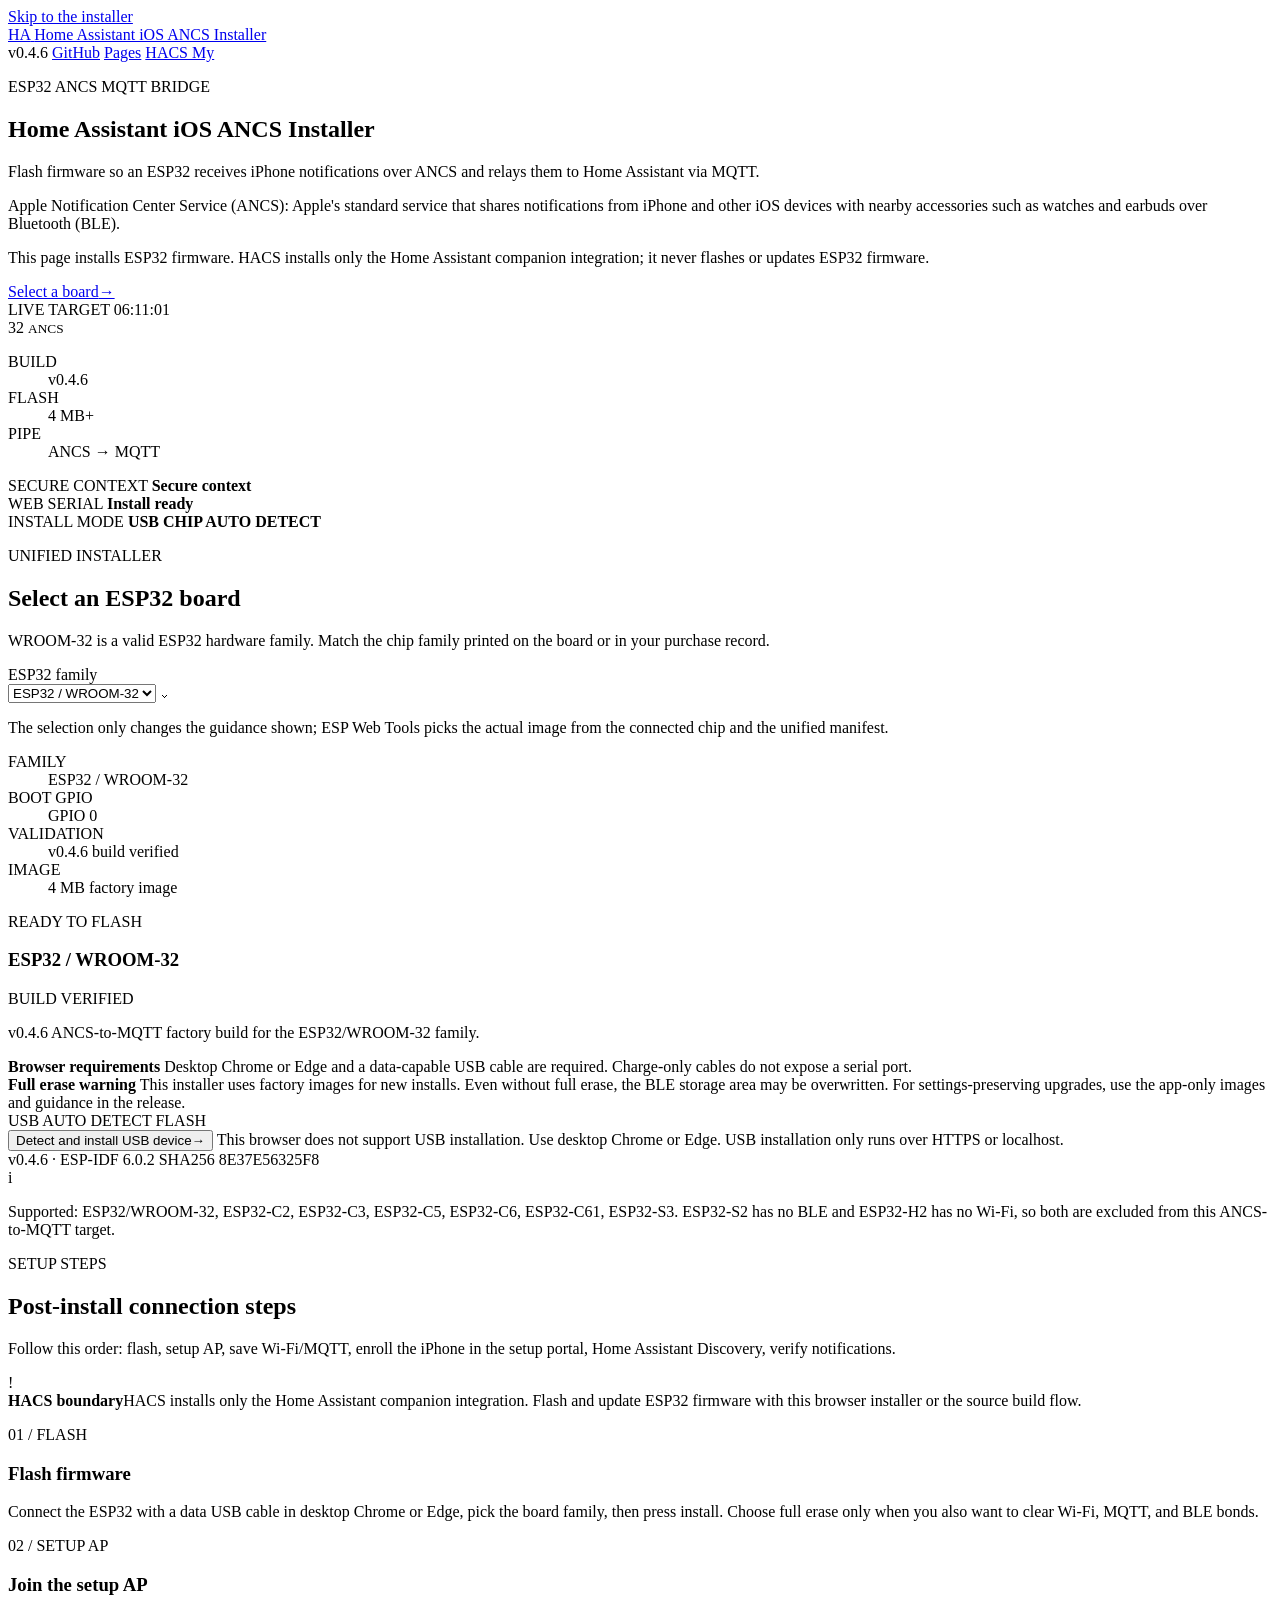
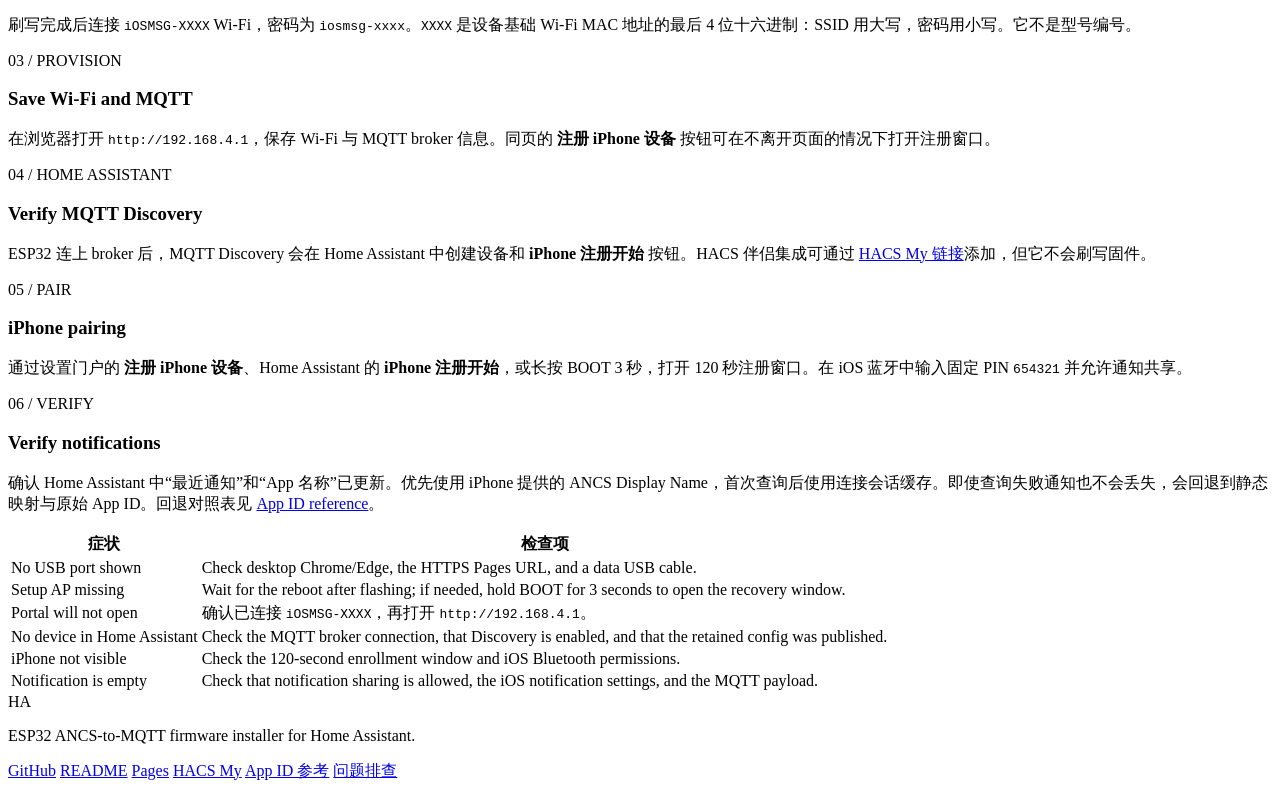
==== commit 73b9d7fa: "docs(release): publish v0.4.6 firmware images - Replace all seven factory images with CI-built v0.4." ====
--- a/docs/index.html
+++ b/docs/index.html
@@ -30,7 +30,7 @@
         <span>Home Assistant iOS ANCS Installer</span>
       </a>
       <nav class="header-links" aria-label="主要链接">
-        <span class="release-chip"><i></i> v0.4.5</span>
+        <span class="release-chip"><i></i> v0.4.6</span>
         <a href="https://github.com/5high/HA-iOS-ANCS">GitHub</a>
         <a href="https://5high.github.io/HA-iOS-ANCS/">Pages</a>
         <a href="https://my.home-assistant.io/redirect/hacs_repository/?owner=5high&repository=HA-iOS-ANCS&category=integration">HACS My</a>
@@ -76,7 +76,7 @@
           <dl class="instrument-stats">
             <div>
               <dt>BUILD</dt>
-              <dd id="hero-version">v0.4.5</dd>
+              <dd id="hero-version">v0.4.6</dd>
             </div>
             <div>
               <dt>FLASH</dt>
@@ -149,7 +149,7 @@
               </div>
               <div>
                 <dt>VALIDATION</dt>
-                <dd id="target-validation">v0.4.5 build verified</dd>
+                <dd id="target-validation">v0.4.6 build verified</dd>
               </div>
               <div>
                 <dt>IMAGE</dt>
@@ -167,7 +167,7 @@
               <span class="verified-badge" id="selected-status">BUILD VERIFIED</span>
             </div>
             <p id="selected-description">
-              适用于 ESP32/WROOM-32 系列的 v0.4.5 ANCS-to-MQTT 出厂镜像。
+              适用于 ESP32/WROOM-32 系列的 v0.4.6 ANCS-to-MQTT 出厂镜像。
             </p>
 
             <div class="action-warning" role="note">
@@ -206,8 +206,8 @@
             </esp-web-install-button>
 
             <div class="build-proof">
-              <span id="build-version">v0.4.5 · ESP-IDF 6.0.2</span>
-              <span id="build-hash">SHA256 87EB34E9D028</span>
+              <span id="build-version">v0.4.6 · ESP-IDF 6.0.2</span>
+              <span id="build-hash">SHA256 8E37E56325F8</span>
             </div>
           </div>
         </div>
@@ -345,7 +345,7 @@
   var LANG = String(navigator.language || '').toLowerCase();
   if (LANG.indexOf('zh') === 0) return;
   document.documentElement.lang = 'en';
-  var MAP = {"支持：ESP32/WROOM-32、ESP32-C2、ESP32-C3、ESP32-C5、ESP32-C6、ESP32-C61、ESP32-S3。ESP32-S2 无 BLE、ESP32-H2 无 Wi-Fi，不在本 ANCS-to-MQTT 目标之列。": "Supported: ESP32/WROOM-32, ESP32-C2, ESP32-C3, ESP32-C5, ESP32-C6, ESP32-C61, ESP32-S3. ESP32-S2 has no BLE and ESP32-H2 has no Wi-Fi, so both are excluded from this ANCS-to-MQTT target.", "在桌面版 Chrome 或 Edge 中用数据线连接 ESP32，选择板子系列后点击安装按钮。仅当需要同时清除 Wi-Fi、MQTT 与 BLE 配对时才选择 full erase。": "Connect the ESP32 with a data USB cable in desktop Chrome or Edge, pick the board family, then press install. Choose full erase only when you also want to clear Wi-Fi, MQTT, and BLE bonds.", "本安装器使用面向全新安装的出厂镜像。即使不选择 full erase，BLE 存储区也可能被覆盖。如需保留设置的升级，请使用 Release 中的 App-only 镜像及说明。": "This installer uses factory images for new installs. Even without full erase, the BLE storage area may be overwritten. For settings-preserving upgrades, use the app-only images and guidance in the release.", "Apple Notification Center Service (ANCS)：通过蓝牙 (BLE) 将 iPhone 等 iOS 设备的通知传递给智能手表、耳机等周边设备的苹果标准服务。": "Apple Notification Center Service (ANCS): Apple's standard service that shares notifications from iPhone and other iOS devices with nearby accessories such as watches and earbuds over Bluetooth (BLE).", "Home Assistant iOS ANCS Installer：在浏览器中为 ESP32 刷写固件，并引导完成 Wi-Fi、MQTT 与 iPhone ANCS 配对流程。": "Home Assistant iOS ANCS Installer: flash ESP32 firmware in the browser and follow the Wi-Fi, MQTT, and iPhone ANCS pairing procedure.", "按刷写、设置 AP、保存 Wi-Fi/MQTT、在设置门户内注册 iPhone、Home Assistant Discovery、验证通知的顺序进行。": "Follow this order: flash, setup AP, save Wi-Fi/MQTT, enroll the iPhone in the setup portal, Home Assistant Discovery, verify notifications.", "本页面用于安装 ESP32 固件。HACS 只安装 Home Assistant 伴侣集成，不会安装或更新 ESP32 固件。": "This page installs ESP32 firmware. HACS installs only the Home Assistant companion integration; it never flashes or updates ESP32 firmware.", "HACS 只安装 Home Assistant 伴侣集成。ESP32 固件的刷写与更新请使用本浏览器安装器或源码构建流程。": "HACS installs only the Home Assistant companion integration. Flash and update ESP32 firmware with this browser installer or the source build flow.", "确认已连接 <code>iOSMSG-XXXX</code>，再打开 <code>http://192.168.4.1</code>。": "Connect to <code>iOSMSG-XXXX</code>, then open <code>http://192.168.4.1</code>.", "需要桌面版 Chrome 或 Edge，以及支持数据传输的 USB 线。仅充电的线缆不会暴露串口。": "Desktop Chrome or Edge and a data-capable USB cable are required. Charge-only cables do not expose a serial port.", "选择只改变界面提示；实际镜像由 ESP Web Tools 依据已连接芯片与统一 manifest 决定。": "The selection only changes the guidance shown; ESP Web Tools picks the actual image from the connected chip and the unified manifest.", "刷写固件，让 ESP32 通过蓝牙 (BLE) 将 iPhone 等 iOS 设备的通知经 MQTT 传递到 Home Assistant。": "Flash firmware so an ESP32 receives iPhone notifications over ANCS and relays them to Home Assistant via MQTT.", "WROOM-32 是合法的 ESP32 硬件系列。请按板子丝印或购买记录中的芯片系列选择。": "WROOM-32 is a valid ESP32 hardware family. Match the chip family printed on the board or in your purchase record.", "检查 MQTT broker 连接、Discovery 是否开启、retained config 是否已发布。": "Check the MQTT broker connection, that Discovery is enabled, and that the retained config was published.", "适用于 ESP32/WROOM-32 系列的 v0.4.5 ANCS-to-MQTT 出厂镜像。": "v0.4.5 ANCS-to-MQTT factory build for the ESP32/WROOM-32 family.", "此浏览器不支持 USB 安装，请使用桌面版 Chrome 或 Edge。": "This browser does not support USB installation. Use desktop Chrome or Edge.", "检查桌面版 Chrome/Edge、HTTPS Pages 地址和数据 USB 线。": "Check desktop Chrome/Edge, the HTTPS Pages URL, and a data USB cable.", "刷写完成后等待设备重启；必要时长按 BOOT 3 秒打开恢复窗口。": "Wait for the reboot after flashing; if needed, hold BOOT for 3 seconds to open the recovery window.", "USB 安装只能在 HTTPS 或 localhost 下运行。": "USB installation only runs over HTTPS or localhost.", "检查是否允许通知共享、iOS 通知设置以及 MQTT payload。": "Check that notification sharing is allowed, the iOS notification settings, and the MQTT payload.", "检查 120 秒注册窗口是否开启，以及 iOS 蓝牙权限。": "Check the 120-second enrollment window and iOS Bluetooth permissions.", "请开启 JavaScript 后使用本安装页面。": "Please enable JavaScript to use this installer page.", "Home Assistant 中没有设备": "No device in Home Assistant", "确认 MQTT Discovery": "Verify MQTT Discovery", "检测并安装 USB 设备": "Detect and install USB device", "保存 Wi-Fi 与 MQTT": "Save Wi-Fi and MQTT", "看不到 USB 串口": "No USB port shown", "找不到 iPhone": "iPhone not visible", "看不到设置 AP": "Setup AP missing", "跳到安装区域": "Skip to the installer", "选择 ESP32 开发板": "Select an ESP32 board", "所选固件状态": "Selected firmware status", "浏览器安装条件": "Browser install requirements", "浏览器要求": "Browser requirements", "安装后的连接步骤": "Post-install connection steps", "iPhone 配对": "iPhone pairing", "门户打不开": "Portal will not open", "App ID 参考文档": "App ID reference", "全片擦除警告": "Full erase warning", "通知为空": "Notification is empty", ">App ID 参考<": ">App ID reference<", "连接设置 AP": "Join the setup AP", "常见问题排查": "Quick troubleshooting", "HACS 边界": "HACS boundary", "刷写固件": "Flash firmware", ">问题排查<": ">Troubleshooting<", "主要链接": "Main links", "选择开发板": "Select a board", "安装流程": "Install flow", "验证通知": "Verify notifications", "确认中": "Checking", ">症状<": ">Symptom<", ">检查项<": ">Check<", "刷写完成后连接 <code>iOSMSG-XXXX</code> Wi-Fi，密码为 <code>iosmsg-xxxx</code>。<code>XXXX</code> 是设备基础 Wi-Fi MAC 地址的最后 4 位十六进制：SSID 用大写，密码用小写。它不是型号编号。": "After flashing, join the <code>iOSMSG-XXXX</code> Wi-Fi with password <code>iosmsg-xxxx</code>. <code>XXXX</code> is the last four hex digits of the base Wi-Fi MAC address, uppercase in the SSID and lowercase in the password. It is not a model number.", "在浏览器打开 <code>http://192.168.4.1</code>，保存 Wi-Fi 与 MQTT broker 信息。同页的 <strong>注册 iPhone 设备</strong> 按钮可在不离开页面的情况下打开注册窗口。": "Open <code>http://192.168.4.1</code> in your browser and save the Wi-Fi and MQTT broker details. The <strong>Enroll iPhone</strong> button on the same page opens the enrollment window without leaving it.", "ESP32 连上 broker 后，MQTT Discovery 会在 Home Assistant 中创建设备和 <strong>iPhone 注册开始</strong> 按钮。HACS 伴侣集成可通过 <a href=\"https://my.home-assistant.io/redirect/hacs_repository/?owner=5high&repository=HA-iOS-ANCS&category=integration\">HACS My 链接</a>添加，但它不会刷写固件。": "Once the ESP32 connects to the broker, MQTT Discovery creates the Home Assistant device and the <strong>Start iPhone enrollment</strong> button. The HACS companion integration can be added via the <a href=\"https://my.home-assistant.io/redirect/hacs_repository/?owner=5high&repository=HA-iOS-ANCS&category=integration\">HACS My link</a>, but it never flashes firmware.", "通过设置门户的 <strong>注册 iPhone 设备</strong>、Home Assistant 的 <strong>iPhone 注册开始</strong>，或长按 BOOT 3 秒，打开 120 秒注册窗口。在 iOS 蓝牙中输入固定 PIN <code>654321</code> 并允许通知共享。": "Open the 120-second enrollment window via <strong>Enroll iPhone</strong> in the setup portal, <strong>Start iPhone enrollment</strong> in Home Assistant, or by holding BOOT for 3 seconds. Enter fixed PIN <code>654321</code> in iOS Bluetooth and allow notification sharing.", "确认 Home Assistant 中“最近通知”和“App 名称”已更新。优先使用 iPhone 提供的 ANCS Display Name，首次查询后使用连接会话缓存。即使查询失败通知也不会丢失，会回退到静态映射与原始 App ID。回退对照表见 <a href=\"./APP_ID_REFERENCE.md\">App ID 参考文档</a>。": "Confirm that the recent-notification and app-name entities update in Home Assistant. The iPhone's ANCS Display Name is preferred, cached per connection session after the first lookup. If the lookup fails the notification still arrives, falling back to the static mapping and then the original app ID; see the <a href=\"./APP_ID_REFERENCE.md\">App ID reference</a> for the fallback table.", "ESP32 系列": "ESP32 family"};
+  var MAP = {"支持：ESP32/WROOM-32、ESP32-C2、ESP32-C3、ESP32-C5、ESP32-C6、ESP32-C61、ESP32-S3。ESP32-S2 无 BLE、ESP32-H2 无 Wi-Fi，不在本 ANCS-to-MQTT 目标之列。": "Supported: ESP32/WROOM-32, ESP32-C2, ESP32-C3, ESP32-C5, ESP32-C6, ESP32-C61, ESP32-S3. ESP32-S2 has no BLE and ESP32-H2 has no Wi-Fi, so both are excluded from this ANCS-to-MQTT target.", "在桌面版 Chrome 或 Edge 中用数据线连接 ESP32，选择板子系列后点击安装按钮。仅当需要同时清除 Wi-Fi、MQTT 与 BLE 配对时才选择 full erase。": "Connect the ESP32 with a data USB cable in desktop Chrome or Edge, pick the board family, then press install. Choose full erase only when you also want to clear Wi-Fi, MQTT, and BLE bonds.", "本安装器使用面向全新安装的出厂镜像。即使不选择 full erase，BLE 存储区也可能被覆盖。如需保留设置的升级，请使用 Release 中的 App-only 镜像及说明。": "This installer uses factory images for new installs. Even without full erase, the BLE storage area may be overwritten. For settings-preserving upgrades, use the app-only images and guidance in the release.", "Apple Notification Center Service (ANCS)：通过蓝牙 (BLE) 将 iPhone 等 iOS 设备的通知传递给智能手表、耳机等周边设备的苹果标准服务。": "Apple Notification Center Service (ANCS): Apple's standard service that shares notifications from iPhone and other iOS devices with nearby accessories such as watches and earbuds over Bluetooth (BLE).", "Home Assistant iOS ANCS Installer：在浏览器中为 ESP32 刷写固件，并引导完成 Wi-Fi、MQTT 与 iPhone ANCS 配对流程。": "Home Assistant iOS ANCS Installer: flash ESP32 firmware in the browser and follow the Wi-Fi, MQTT, and iPhone ANCS pairing procedure.", "按刷写、设置 AP、保存 Wi-Fi/MQTT、在设置门户内注册 iPhone、Home Assistant Discovery、验证通知的顺序进行。": "Follow this order: flash, setup AP, save Wi-Fi/MQTT, enroll the iPhone in the setup portal, Home Assistant Discovery, verify notifications.", "本页面用于安装 ESP32 固件。HACS 只安装 Home Assistant 伴侣集成，不会安装或更新 ESP32 固件。": "This page installs ESP32 firmware. HACS installs only the Home Assistant companion integration; it never flashes or updates ESP32 firmware.", "HACS 只安装 Home Assistant 伴侣集成。ESP32 固件的刷写与更新请使用本浏览器安装器或源码构建流程。": "HACS installs only the Home Assistant companion integration. Flash and update ESP32 firmware with this browser installer or the source build flow.", "确认已连接 <code>iOSMSG-XXXX</code>，再打开 <code>http://192.168.4.1</code>。": "Connect to <code>iOSMSG-XXXX</code>, then open <code>http://192.168.4.1</code>.", "需要桌面版 Chrome 或 Edge，以及支持数据传输的 USB 线。仅充电的线缆不会暴露串口。": "Desktop Chrome or Edge and a data-capable USB cable are required. Charge-only cables do not expose a serial port.", "选择只改变界面提示；实际镜像由 ESP Web Tools 依据已连接芯片与统一 manifest 决定。": "The selection only changes the guidance shown; ESP Web Tools picks the actual image from the connected chip and the unified manifest.", "刷写固件，让 ESP32 通过蓝牙 (BLE) 将 iPhone 等 iOS 设备的通知经 MQTT 传递到 Home Assistant。": "Flash firmware so an ESP32 receives iPhone notifications over ANCS and relays them to Home Assistant via MQTT.", "WROOM-32 是合法的 ESP32 硬件系列。请按板子丝印或购买记录中的芯片系列选择。": "WROOM-32 is a valid ESP32 hardware family. Match the chip family printed on the board or in your purchase record.", "检查 MQTT broker 连接、Discovery 是否开启、retained config 是否已发布。": "Check the MQTT broker connection, that Discovery is enabled, and that the retained config was published.", "适用于 ESP32/WROOM-32 系列的 v0.4.6 ANCS-to-MQTT 出厂镜像。": "v0.4.6 ANCS-to-MQTT factory build for the ESP32/WROOM-32 family.", "此浏览器不支持 USB 安装，请使用桌面版 Chrome 或 Edge。": "This browser does not support USB installation. Use desktop Chrome or Edge.", "检查桌面版 Chrome/Edge、HTTPS Pages 地址和数据 USB 线。": "Check desktop Chrome/Edge, the HTTPS Pages URL, and a data USB cable.", "刷写完成后等待设备重启；必要时长按 BOOT 3 秒打开恢复窗口。": "Wait for the reboot after flashing; if needed, hold BOOT for 3 seconds to open the recovery window.", "USB 安装只能在 HTTPS 或 localhost 下运行。": "USB installation only runs over HTTPS or localhost.", "检查是否允许通知共享、iOS 通知设置以及 MQTT payload。": "Check that notification sharing is allowed, the iOS notification settings, and the MQTT payload.", "检查 120 秒注册窗口是否开启，以及 iOS 蓝牙权限。": "Check the 120-second enrollment window and iOS Bluetooth permissions.", "请开启 JavaScript 后使用本安装页面。": "Please enable JavaScript to use this installer page.", "Home Assistant 中没有设备": "No device in Home Assistant", "确认 MQTT Discovery": "Verify MQTT Discovery", "检测并安装 USB 设备": "Detect and install USB device", "保存 Wi-Fi 与 MQTT": "Save Wi-Fi and MQTT", "看不到 USB 串口": "No USB port shown", "找不到 iPhone": "iPhone not visible", "看不到设置 AP": "Setup AP missing", "跳到安装区域": "Skip to the installer", "选择 ESP32 开发板": "Select an ESP32 board", "所选固件状态": "Selected firmware status", "浏览器安装条件": "Browser install requirements", "浏览器要求": "Browser requirements", "安装后的连接步骤": "Post-install connection steps", "iPhone 配对": "iPhone pairing", "门户打不开": "Portal will not open", "App ID 参考文档": "App ID reference", "全片擦除警告": "Full erase warning", "通知为空": "Notification is empty", ">App ID 参考<": ">App ID reference<", "连接设置 AP": "Join the setup AP", "常见问题排查": "Quick troubleshooting", "HACS 边界": "HACS boundary", "刷写固件": "Flash firmware", ">问题排查<": ">Troubleshooting<", "主要链接": "Main links", "选择开发板": "Select a board", "安装流程": "Install flow", "验证通知": "Verify notifications", "确认中": "Checking", ">症状<": ">Symptom<", ">检查项<": ">Check<", "刷写完成后连接 <code>iOSMSG-XXXX</code> Wi-Fi，密码为 <code>iosmsg-xxxx</code>。<code>XXXX</code> 是设备基础 Wi-Fi MAC 地址的最后 4 位十六进制：SSID 用大写，密码用小写。它不是型号编号。": "After flashing, join the <code>iOSMSG-XXXX</code> Wi-Fi with password <code>iosmsg-xxxx</code>. <code>XXXX</code> is the last four hex digits of the base Wi-Fi MAC address, uppercase in the SSID and lowercase in the password. It is not a model number.", "在浏览器打开 <code>http://192.168.4.1</code>，保存 Wi-Fi 与 MQTT broker 信息。同页的 <strong>注册 iPhone 设备</strong> 按钮可在不离开页面的情况下打开注册窗口。": "Open <code>http://192.168.4.1</code> in your browser and save the Wi-Fi and MQTT broker details. The <strong>Enroll iPhone</strong> button on the same page opens the enrollment window without leaving it.", "ESP32 连上 broker 后，MQTT Discovery 会在 Home Assistant 中创建设备和 <strong>iPhone 注册开始</strong> 按钮。HACS 伴侣集成可通过 <a href=\"https://my.home-assistant.io/redirect/hacs_repository/?owner=5high&repository=HA-iOS-ANCS&category=integration\">HACS My 链接</a>添加，但它不会刷写固件。": "Once the ESP32 connects to the broker, MQTT Discovery creates the Home Assistant device and the <strong>Start iPhone enrollment</strong> button. The HACS companion integration can be added via the <a href=\"https://my.home-assistant.io/redirect/hacs_repository/?owner=5high&repository=HA-iOS-ANCS&category=integration\">HACS My link</a>, but it never flashes firmware.", "通过设置门户的 <strong>注册 iPhone 设备</strong>、Home Assistant 的 <strong>iPhone 注册开始</strong>，或长按 BOOT 3 秒，打开 120 秒注册窗口。在 iOS 蓝牙中输入固定 PIN <code>654321</code> 并允许通知共享。": "Open the 120-second enrollment window via <strong>Enroll iPhone</strong> in the setup portal, <strong>Start iPhone enrollment</strong> in Home Assistant, or by holding BOOT for 3 seconds. Enter fixed PIN <code>654321</code> in iOS Bluetooth and allow notification sharing.", "确认 Home Assistant 中“最近通知”和“App 名称”已更新。优先使用 iPhone 提供的 ANCS Display Name，首次查询后使用连接会话缓存。即使查询失败通知也不会丢失，会回退到静态映射与原始 App ID。回退对照表见 <a href=\"./APP_ID_REFERENCE.md\">App ID 参考文档</a>。": "Confirm that the recent-notification and app-name entities update in Home Assistant. The iPhone's ANCS Display Name is preferred, cached per connection session after the first lookup. If the lookup fails the notification still arrives, falling back to the static mapping and then the original app ID; see the <a href=\"./APP_ID_REFERENCE.md\">App ID reference</a> for the fallback table.", "ESP32 系列": "ESP32 family"};
   function tr(s) {
     var t = s.trim();
     if (!t) return null;
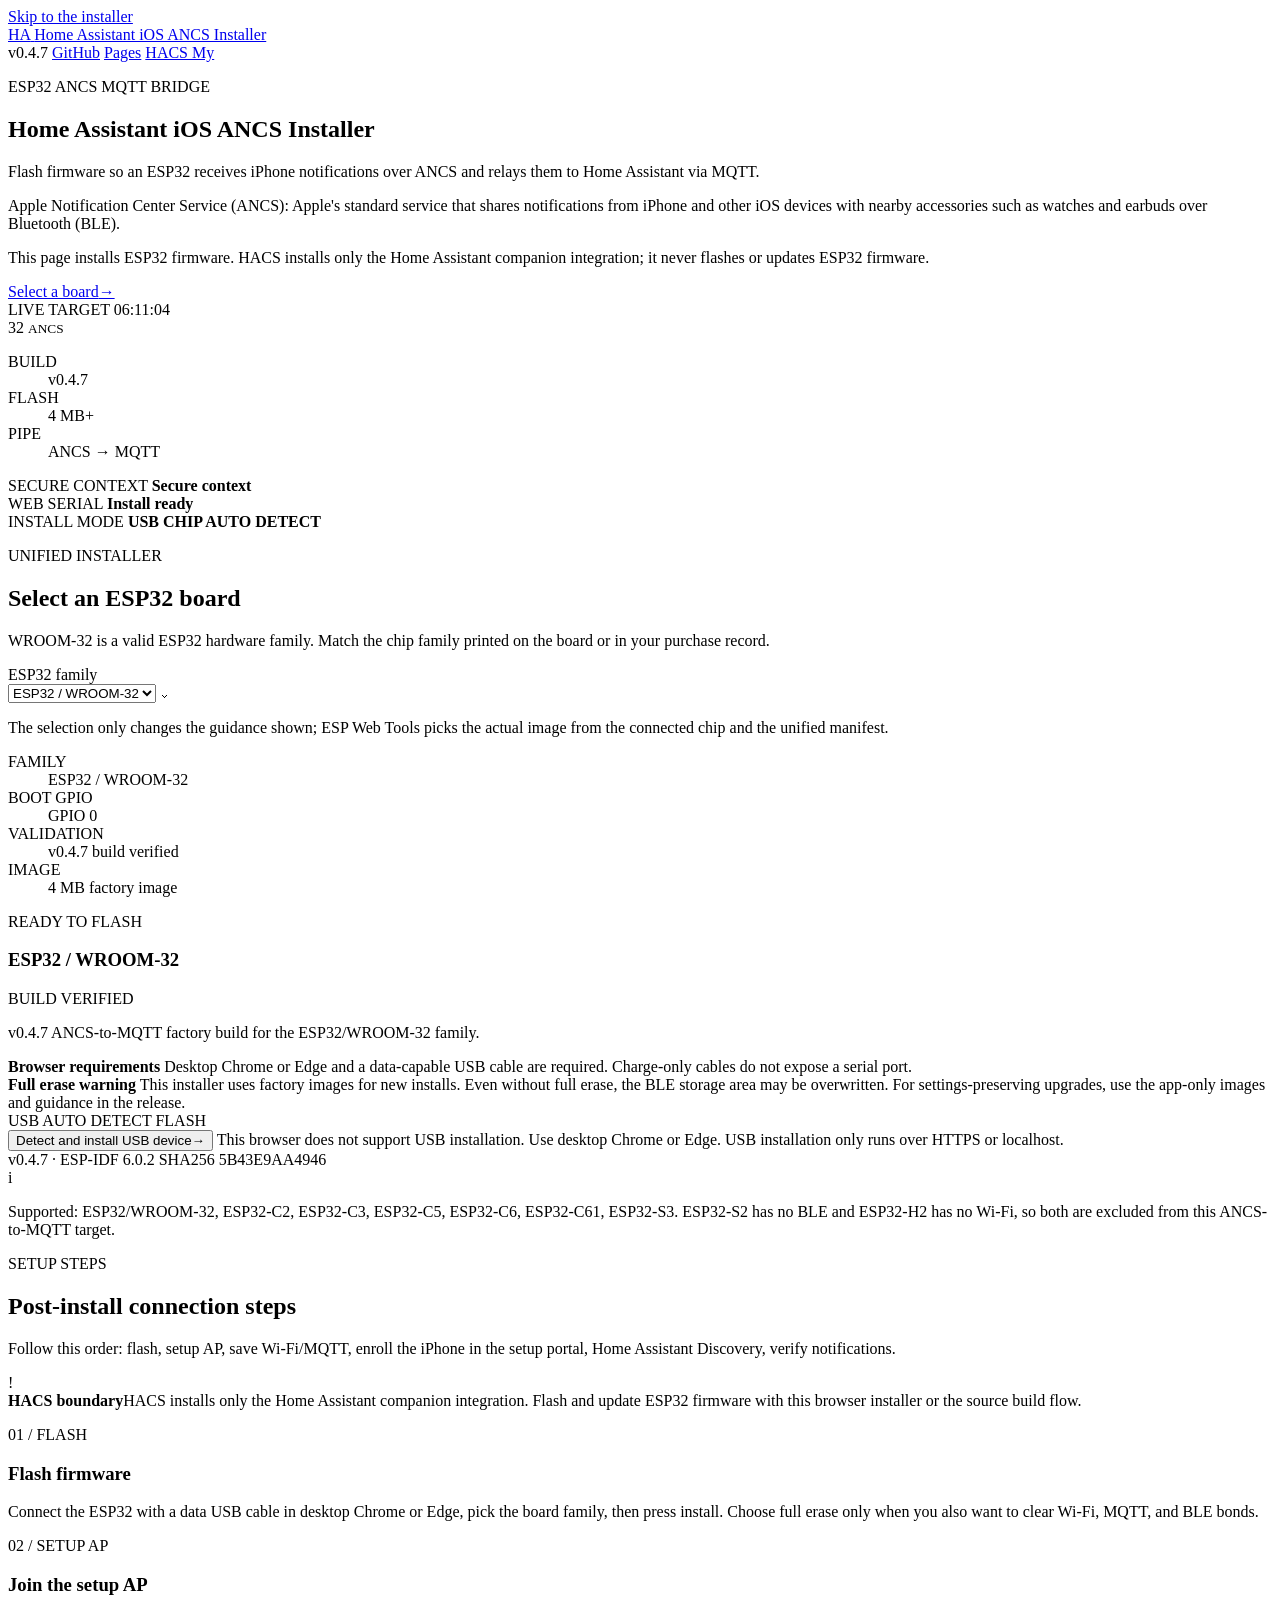
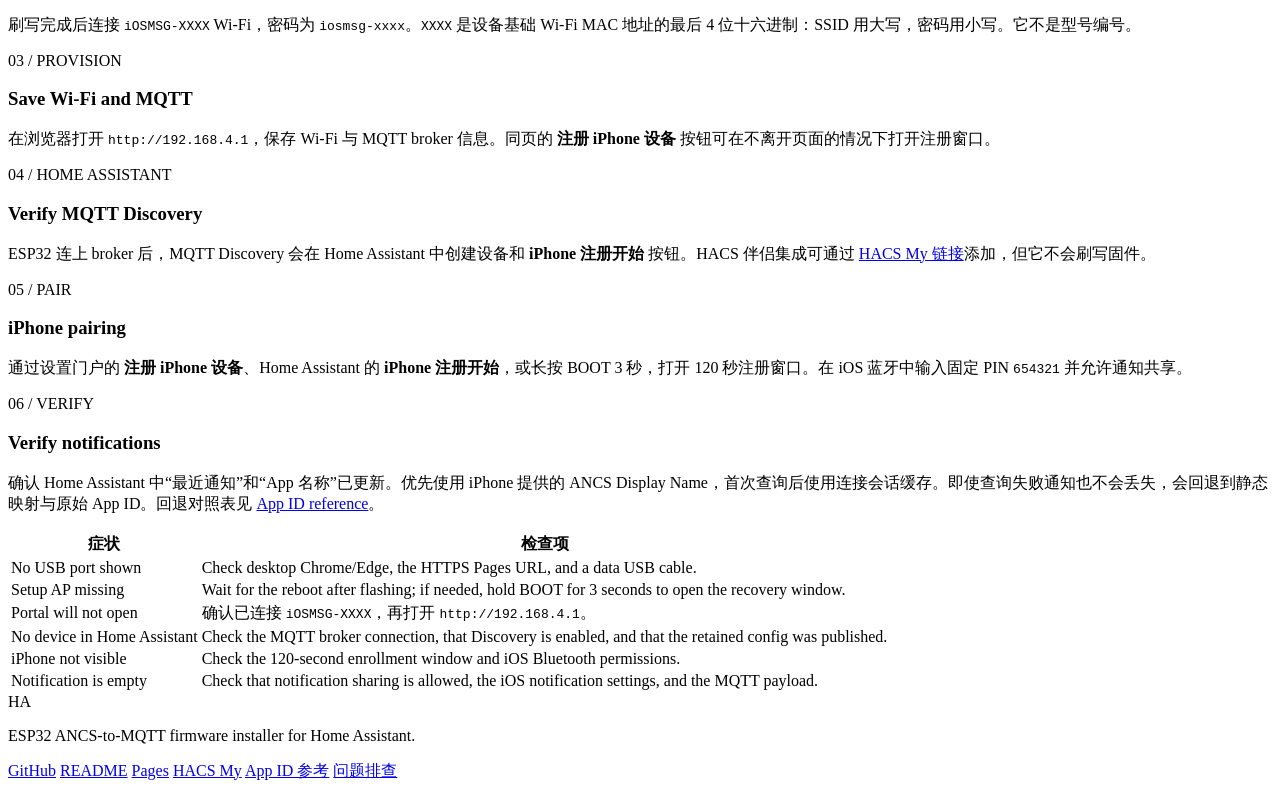
==== commit e4c1bd5d: "docs(release): publish v0.4.7 firmware images - Replace all seven factory images with CI-built v0.4." ====
--- a/docs/index.html
+++ b/docs/index.html
@@ -30,7 +30,7 @@
         <span>Home Assistant iOS ANCS Installer</span>
       </a>
       <nav class="header-links" aria-label="主要链接">
-        <span class="release-chip"><i></i> v0.4.6</span>
+        <span class="release-chip"><i></i> v0.4.7</span>
         <a href="https://github.com/5high/HA-iOS-ANCS">GitHub</a>
         <a href="https://5high.github.io/HA-iOS-ANCS/">Pages</a>
         <a href="https://my.home-assistant.io/redirect/hacs_repository/?owner=5high&repository=HA-iOS-ANCS&category=integration">HACS My</a>
@@ -76,7 +76,7 @@
           <dl class="instrument-stats">
             <div>
               <dt>BUILD</dt>
-              <dd id="hero-version">v0.4.6</dd>
+              <dd id="hero-version">v0.4.7</dd>
             </div>
             <div>
               <dt>FLASH</dt>
@@ -149,7 +149,7 @@
               </div>
               <div>
                 <dt>VALIDATION</dt>
-                <dd id="target-validation">v0.4.6 build verified</dd>
+                <dd id="target-validation">v0.4.7 build verified</dd>
               </div>
               <div>
                 <dt>IMAGE</dt>
@@ -167,7 +167,7 @@
               <span class="verified-badge" id="selected-status">BUILD VERIFIED</span>
             </div>
             <p id="selected-description">
-              适用于 ESP32/WROOM-32 系列的 v0.4.6 ANCS-to-MQTT 出厂镜像。
+              适用于 ESP32/WROOM-32 系列的 v0.4.7 ANCS-to-MQTT 出厂镜像。
             </p>
 
             <div class="action-warning" role="note">
@@ -206,8 +206,8 @@
             </esp-web-install-button>
 
             <div class="build-proof">
-              <span id="build-version">v0.4.6 · ESP-IDF 6.0.2</span>
-              <span id="build-hash">SHA256 8E37E56325F8</span>
+              <span id="build-version">v0.4.7 · ESP-IDF 6.0.2</span>
+              <span id="build-hash">SHA256 5B43E9AA4946</span>
             </div>
           </div>
         </div>
@@ -345,7 +345,7 @@
   var LANG = String(navigator.language || '').toLowerCase();
   if (LANG.indexOf('zh') === 0) return;
   document.documentElement.lang = 'en';
-  var MAP = {"支持：ESP32/WROOM-32、ESP32-C2、ESP32-C3、ESP32-C5、ESP32-C6、ESP32-C61、ESP32-S3。ESP32-S2 无 BLE、ESP32-H2 无 Wi-Fi，不在本 ANCS-to-MQTT 目标之列。": "Supported: ESP32/WROOM-32, ESP32-C2, ESP32-C3, ESP32-C5, ESP32-C6, ESP32-C61, ESP32-S3. ESP32-S2 has no BLE and ESP32-H2 has no Wi-Fi, so both are excluded from this ANCS-to-MQTT target.", "在桌面版 Chrome 或 Edge 中用数据线连接 ESP32，选择板子系列后点击安装按钮。仅当需要同时清除 Wi-Fi、MQTT 与 BLE 配对时才选择 full erase。": "Connect the ESP32 with a data USB cable in desktop Chrome or Edge, pick the board family, then press install. Choose full erase only when you also want to clear Wi-Fi, MQTT, and BLE bonds.", "本安装器使用面向全新安装的出厂镜像。即使不选择 full erase，BLE 存储区也可能被覆盖。如需保留设置的升级，请使用 Release 中的 App-only 镜像及说明。": "This installer uses factory images for new installs. Even without full erase, the BLE storage area may be overwritten. For settings-preserving upgrades, use the app-only images and guidance in the release.", "Apple Notification Center Service (ANCS)：通过蓝牙 (BLE) 将 iPhone 等 iOS 设备的通知传递给智能手表、耳机等周边设备的苹果标准服务。": "Apple Notification Center Service (ANCS): Apple's standard service that shares notifications from iPhone and other iOS devices with nearby accessories such as watches and earbuds over Bluetooth (BLE).", "Home Assistant iOS ANCS Installer：在浏览器中为 ESP32 刷写固件，并引导完成 Wi-Fi、MQTT 与 iPhone ANCS 配对流程。": "Home Assistant iOS ANCS Installer: flash ESP32 firmware in the browser and follow the Wi-Fi, MQTT, and iPhone ANCS pairing procedure.", "按刷写、设置 AP、保存 Wi-Fi/MQTT、在设置门户内注册 iPhone、Home Assistant Discovery、验证通知的顺序进行。": "Follow this order: flash, setup AP, save Wi-Fi/MQTT, enroll the iPhone in the setup portal, Home Assistant Discovery, verify notifications.", "本页面用于安装 ESP32 固件。HACS 只安装 Home Assistant 伴侣集成，不会安装或更新 ESP32 固件。": "This page installs ESP32 firmware. HACS installs only the Home Assistant companion integration; it never flashes or updates ESP32 firmware.", "HACS 只安装 Home Assistant 伴侣集成。ESP32 固件的刷写与更新请使用本浏览器安装器或源码构建流程。": "HACS installs only the Home Assistant companion integration. Flash and update ESP32 firmware with this browser installer or the source build flow.", "确认已连接 <code>iOSMSG-XXXX</code>，再打开 <code>http://192.168.4.1</code>。": "Connect to <code>iOSMSG-XXXX</code>, then open <code>http://192.168.4.1</code>.", "需要桌面版 Chrome 或 Edge，以及支持数据传输的 USB 线。仅充电的线缆不会暴露串口。": "Desktop Chrome or Edge and a data-capable USB cable are required. Charge-only cables do not expose a serial port.", "选择只改变界面提示；实际镜像由 ESP Web Tools 依据已连接芯片与统一 manifest 决定。": "The selection only changes the guidance shown; ESP Web Tools picks the actual image from the connected chip and the unified manifest.", "刷写固件，让 ESP32 通过蓝牙 (BLE) 将 iPhone 等 iOS 设备的通知经 MQTT 传递到 Home Assistant。": "Flash firmware so an ESP32 receives iPhone notifications over ANCS and relays them to Home Assistant via MQTT.", "WROOM-32 是合法的 ESP32 硬件系列。请按板子丝印或购买记录中的芯片系列选择。": "WROOM-32 is a valid ESP32 hardware family. Match the chip family printed on the board or in your purchase record.", "检查 MQTT broker 连接、Discovery 是否开启、retained config 是否已发布。": "Check the MQTT broker connection, that Discovery is enabled, and that the retained config was published.", "适用于 ESP32/WROOM-32 系列的 v0.4.6 ANCS-to-MQTT 出厂镜像。": "v0.4.6 ANCS-to-MQTT factory build for the ESP32/WROOM-32 family.", "此浏览器不支持 USB 安装，请使用桌面版 Chrome 或 Edge。": "This browser does not support USB installation. Use desktop Chrome or Edge.", "检查桌面版 Chrome/Edge、HTTPS Pages 地址和数据 USB 线。": "Check desktop Chrome/Edge, the HTTPS Pages URL, and a data USB cable.", "刷写完成后等待设备重启；必要时长按 BOOT 3 秒打开恢复窗口。": "Wait for the reboot after flashing; if needed, hold BOOT for 3 seconds to open the recovery window.", "USB 安装只能在 HTTPS 或 localhost 下运行。": "USB installation only runs over HTTPS or localhost.", "检查是否允许通知共享、iOS 通知设置以及 MQTT payload。": "Check that notification sharing is allowed, the iOS notification settings, and the MQTT payload.", "检查 120 秒注册窗口是否开启，以及 iOS 蓝牙权限。": "Check the 120-second enrollment window and iOS Bluetooth permissions.", "请开启 JavaScript 后使用本安装页面。": "Please enable JavaScript to use this installer page.", "Home Assistant 中没有设备": "No device in Home Assistant", "确认 MQTT Discovery": "Verify MQTT Discovery", "检测并安装 USB 设备": "Detect and install USB device", "保存 Wi-Fi 与 MQTT": "Save Wi-Fi and MQTT", "看不到 USB 串口": "No USB port shown", "找不到 iPhone": "iPhone not visible", "看不到设置 AP": "Setup AP missing", "跳到安装区域": "Skip to the installer", "选择 ESP32 开发板": "Select an ESP32 board", "所选固件状态": "Selected firmware status", "浏览器安装条件": "Browser install requirements", "浏览器要求": "Browser requirements", "安装后的连接步骤": "Post-install connection steps", "iPhone 配对": "iPhone pairing", "门户打不开": "Portal will not open", "App ID 参考文档": "App ID reference", "全片擦除警告": "Full erase warning", "通知为空": "Notification is empty", ">App ID 参考<": ">App ID reference<", "连接设置 AP": "Join the setup AP", "常见问题排查": "Quick troubleshooting", "HACS 边界": "HACS boundary", "刷写固件": "Flash firmware", ">问题排查<": ">Troubleshooting<", "主要链接": "Main links", "选择开发板": "Select a board", "安装流程": "Install flow", "验证通知": "Verify notifications", "确认中": "Checking", ">症状<": ">Symptom<", ">检查项<": ">Check<", "刷写完成后连接 <code>iOSMSG-XXXX</code> Wi-Fi，密码为 <code>iosmsg-xxxx</code>。<code>XXXX</code> 是设备基础 Wi-Fi MAC 地址的最后 4 位十六进制：SSID 用大写，密码用小写。它不是型号编号。": "After flashing, join the <code>iOSMSG-XXXX</code> Wi-Fi with password <code>iosmsg-xxxx</code>. <code>XXXX</code> is the last four hex digits of the base Wi-Fi MAC address, uppercase in the SSID and lowercase in the password. It is not a model number.", "在浏览器打开 <code>http://192.168.4.1</code>，保存 Wi-Fi 与 MQTT broker 信息。同页的 <strong>注册 iPhone 设备</strong> 按钮可在不离开页面的情况下打开注册窗口。": "Open <code>http://192.168.4.1</code> in your browser and save the Wi-Fi and MQTT broker details. The <strong>Enroll iPhone</strong> button on the same page opens the enrollment window without leaving it.", "ESP32 连上 broker 后，MQTT Discovery 会在 Home Assistant 中创建设备和 <strong>iPhone 注册开始</strong> 按钮。HACS 伴侣集成可通过 <a href=\"https://my.home-assistant.io/redirect/hacs_repository/?owner=5high&repository=HA-iOS-ANCS&category=integration\">HACS My 链接</a>添加，但它不会刷写固件。": "Once the ESP32 connects to the broker, MQTT Discovery creates the Home Assistant device and the <strong>Start iPhone enrollment</strong> button. The HACS companion integration can be added via the <a href=\"https://my.home-assistant.io/redirect/hacs_repository/?owner=5high&repository=HA-iOS-ANCS&category=integration\">HACS My link</a>, but it never flashes firmware.", "通过设置门户的 <strong>注册 iPhone 设备</strong>、Home Assistant 的 <strong>iPhone 注册开始</strong>，或长按 BOOT 3 秒，打开 120 秒注册窗口。在 iOS 蓝牙中输入固定 PIN <code>654321</code> 并允许通知共享。": "Open the 120-second enrollment window via <strong>Enroll iPhone</strong> in the setup portal, <strong>Start iPhone enrollment</strong> in Home Assistant, or by holding BOOT for 3 seconds. Enter fixed PIN <code>654321</code> in iOS Bluetooth and allow notification sharing.", "确认 Home Assistant 中“最近通知”和“App 名称”已更新。优先使用 iPhone 提供的 ANCS Display Name，首次查询后使用连接会话缓存。即使查询失败通知也不会丢失，会回退到静态映射与原始 App ID。回退对照表见 <a href=\"./APP_ID_REFERENCE.md\">App ID 参考文档</a>。": "Confirm that the recent-notification and app-name entities update in Home Assistant. The iPhone's ANCS Display Name is preferred, cached per connection session after the first lookup. If the lookup fails the notification still arrives, falling back to the static mapping and then the original app ID; see the <a href=\"./APP_ID_REFERENCE.md\">App ID reference</a> for the fallback table.", "ESP32 系列": "ESP32 family"};
+  var MAP = {"支持：ESP32/WROOM-32、ESP32-C2、ESP32-C3、ESP32-C5、ESP32-C6、ESP32-C61、ESP32-S3。ESP32-S2 无 BLE、ESP32-H2 无 Wi-Fi，不在本 ANCS-to-MQTT 目标之列。": "Supported: ESP32/WROOM-32, ESP32-C2, ESP32-C3, ESP32-C5, ESP32-C6, ESP32-C61, ESP32-S3. ESP32-S2 has no BLE and ESP32-H2 has no Wi-Fi, so both are excluded from this ANCS-to-MQTT target.", "在桌面版 Chrome 或 Edge 中用数据线连接 ESP32，选择板子系列后点击安装按钮。仅当需要同时清除 Wi-Fi、MQTT 与 BLE 配对时才选择 full erase。": "Connect the ESP32 with a data USB cable in desktop Chrome or Edge, pick the board family, then press install. Choose full erase only when you also want to clear Wi-Fi, MQTT, and BLE bonds.", "本安装器使用面向全新安装的出厂镜像。即使不选择 full erase，BLE 存储区也可能被覆盖。如需保留设置的升级，请使用 Release 中的 App-only 镜像及说明。": "This installer uses factory images for new installs. Even without full erase, the BLE storage area may be overwritten. For settings-preserving upgrades, use the app-only images and guidance in the release.", "Apple Notification Center Service (ANCS)：通过蓝牙 (BLE) 将 iPhone 等 iOS 设备的通知传递给智能手表、耳机等周边设备的苹果标准服务。": "Apple Notification Center Service (ANCS): Apple's standard service that shares notifications from iPhone and other iOS devices with nearby accessories such as watches and earbuds over Bluetooth (BLE).", "Home Assistant iOS ANCS Installer：在浏览器中为 ESP32 刷写固件，并引导完成 Wi-Fi、MQTT 与 iPhone ANCS 配对流程。": "Home Assistant iOS ANCS Installer: flash ESP32 firmware in the browser and follow the Wi-Fi, MQTT, and iPhone ANCS pairing procedure.", "按刷写、设置 AP、保存 Wi-Fi/MQTT、在设置门户内注册 iPhone、Home Assistant Discovery、验证通知的顺序进行。": "Follow this order: flash, setup AP, save Wi-Fi/MQTT, enroll the iPhone in the setup portal, Home Assistant Discovery, verify notifications.", "本页面用于安装 ESP32 固件。HACS 只安装 Home Assistant 伴侣集成，不会安装或更新 ESP32 固件。": "This page installs ESP32 firmware. HACS installs only the Home Assistant companion integration; it never flashes or updates ESP32 firmware.", "HACS 只安装 Home Assistant 伴侣集成。ESP32 固件的刷写与更新请使用本浏览器安装器或源码构建流程。": "HACS installs only the Home Assistant companion integration. Flash and update ESP32 firmware with this browser installer or the source build flow.", "确认已连接 <code>iOSMSG-XXXX</code>，再打开 <code>http://192.168.4.1</code>。": "Connect to <code>iOSMSG-XXXX</code>, then open <code>http://192.168.4.1</code>.", "需要桌面版 Chrome 或 Edge，以及支持数据传输的 USB 线。仅充电的线缆不会暴露串口。": "Desktop Chrome or Edge and a data-capable USB cable are required. Charge-only cables do not expose a serial port.", "选择只改变界面提示；实际镜像由 ESP Web Tools 依据已连接芯片与统一 manifest 决定。": "The selection only changes the guidance shown; ESP Web Tools picks the actual image from the connected chip and the unified manifest.", "刷写固件，让 ESP32 通过蓝牙 (BLE) 将 iPhone 等 iOS 设备的通知经 MQTT 传递到 Home Assistant。": "Flash firmware so an ESP32 receives iPhone notifications over ANCS and relays them to Home Assistant via MQTT.", "WROOM-32 是合法的 ESP32 硬件系列。请按板子丝印或购买记录中的芯片系列选择。": "WROOM-32 is a valid ESP32 hardware family. Match the chip family printed on the board or in your purchase record.", "检查 MQTT broker 连接、Discovery 是否开启、retained config 是否已发布。": "Check the MQTT broker connection, that Discovery is enabled, and that the retained config was published.", "适用于 ESP32/WROOM-32 系列的 v0.4.7 ANCS-to-MQTT 出厂镜像。": "v0.4.7 ANCS-to-MQTT factory build for the ESP32/WROOM-32 family.", "此浏览器不支持 USB 安装，请使用桌面版 Chrome 或 Edge。": "This browser does not support USB installation. Use desktop Chrome or Edge.", "检查桌面版 Chrome/Edge、HTTPS Pages 地址和数据 USB 线。": "Check desktop Chrome/Edge, the HTTPS Pages URL, and a data USB cable.", "刷写完成后等待设备重启；必要时长按 BOOT 3 秒打开恢复窗口。": "Wait for the reboot after flashing; if needed, hold BOOT for 3 seconds to open the recovery window.", "USB 安装只能在 HTTPS 或 localhost 下运行。": "USB installation only runs over HTTPS or localhost.", "检查是否允许通知共享、iOS 通知设置以及 MQTT payload。": "Check that notification sharing is allowed, the iOS notification settings, and the MQTT payload.", "检查 120 秒注册窗口是否开启，以及 iOS 蓝牙权限。": "Check the 120-second enrollment window and iOS Bluetooth permissions.", "请开启 JavaScript 后使用本安装页面。": "Please enable JavaScript to use this installer page.", "Home Assistant 中没有设备": "No device in Home Assistant", "确认 MQTT Discovery": "Verify MQTT Discovery", "检测并安装 USB 设备": "Detect and install USB device", "保存 Wi-Fi 与 MQTT": "Save Wi-Fi and MQTT", "看不到 USB 串口": "No USB port shown", "找不到 iPhone": "iPhone not visible", "看不到设置 AP": "Setup AP missing", "跳到安装区域": "Skip to the installer", "选择 ESP32 开发板": "Select an ESP32 board", "所选固件状态": "Selected firmware status", "浏览器安装条件": "Browser install requirements", "浏览器要求": "Browser requirements", "安装后的连接步骤": "Post-install connection steps", "iPhone 配对": "iPhone pairing", "门户打不开": "Portal will not open", "App ID 参考文档": "App ID reference", "全片擦除警告": "Full erase warning", "通知为空": "Notification is empty", ">App ID 参考<": ">App ID reference<", "连接设置 AP": "Join the setup AP", "常见问题排查": "Quick troubleshooting", "HACS 边界": "HACS boundary", "刷写固件": "Flash firmware", ">问题排查<": ">Troubleshooting<", "主要链接": "Main links", "选择开发板": "Select a board", "安装流程": "Install flow", "验证通知": "Verify notifications", "确认中": "Checking", ">症状<": ">Symptom<", ">检查项<": ">Check<", "刷写完成后连接 <code>iOSMSG-XXXX</code> Wi-Fi，密码为 <code>iosmsg-xxxx</code>。<code>XXXX</code> 是设备基础 Wi-Fi MAC 地址的最后 4 位十六进制：SSID 用大写，密码用小写。它不是型号编号。": "After flashing, join the <code>iOSMSG-XXXX</code> Wi-Fi with password <code>iosmsg-xxxx</code>. <code>XXXX</code> is the last four hex digits of the base Wi-Fi MAC address, uppercase in the SSID and lowercase in the password. It is not a model number.", "在浏览器打开 <code>http://192.168.4.1</code>，保存 Wi-Fi 与 MQTT broker 信息。同页的 <strong>注册 iPhone 设备</strong> 按钮可在不离开页面的情况下打开注册窗口。": "Open <code>http://192.168.4.1</code> in your browser and save the Wi-Fi and MQTT broker details. The <strong>Enroll iPhone</strong> button on the same page opens the enrollment window without leaving it.", "ESP32 连上 broker 后，MQTT Discovery 会在 Home Assistant 中创建设备和 <strong>iPhone 注册开始</strong> 按钮。HACS 伴侣集成可通过 <a href=\"https://my.home-assistant.io/redirect/hacs_repository/?owner=5high&repository=HA-iOS-ANCS&category=integration\">HACS My 链接</a>添加，但它不会刷写固件。": "Once the ESP32 connects to the broker, MQTT Discovery creates the Home Assistant device and the <strong>Start iPhone enrollment</strong> button. The HACS companion integration can be added via the <a href=\"https://my.home-assistant.io/redirect/hacs_repository/?owner=5high&repository=HA-iOS-ANCS&category=integration\">HACS My link</a>, but it never flashes firmware.", "通过设置门户的 <strong>注册 iPhone 设备</strong>、Home Assistant 的 <strong>iPhone 注册开始</strong>，或长按 BOOT 3 秒，打开 120 秒注册窗口。在 iOS 蓝牙中输入固定 PIN <code>654321</code> 并允许通知共享。": "Open the 120-second enrollment window via <strong>Enroll iPhone</strong> in the setup portal, <strong>Start iPhone enrollment</strong> in Home Assistant, or by holding BOOT for 3 seconds. Enter fixed PIN <code>654321</code> in iOS Bluetooth and allow notification sharing.", "确认 Home Assistant 中“最近通知”和“App 名称”已更新。优先使用 iPhone 提供的 ANCS Display Name，首次查询后使用连接会话缓存。即使查询失败通知也不会丢失，会回退到静态映射与原始 App ID。回退对照表见 <a href=\"./APP_ID_REFERENCE.md\">App ID 参考文档</a>。": "Confirm that the recent-notification and app-name entities update in Home Assistant. The iPhone's ANCS Display Name is preferred, cached per connection session after the first lookup. If the lookup fails the notification still arrives, falling back to the static mapping and then the original app ID; see the <a href=\"./APP_ID_REFERENCE.md\">App ID reference</a> for the fallback table.", "ESP32 系列": "ESP32 family"};
   function tr(s) {
     var t = s.trim();
     if (!t) return null;
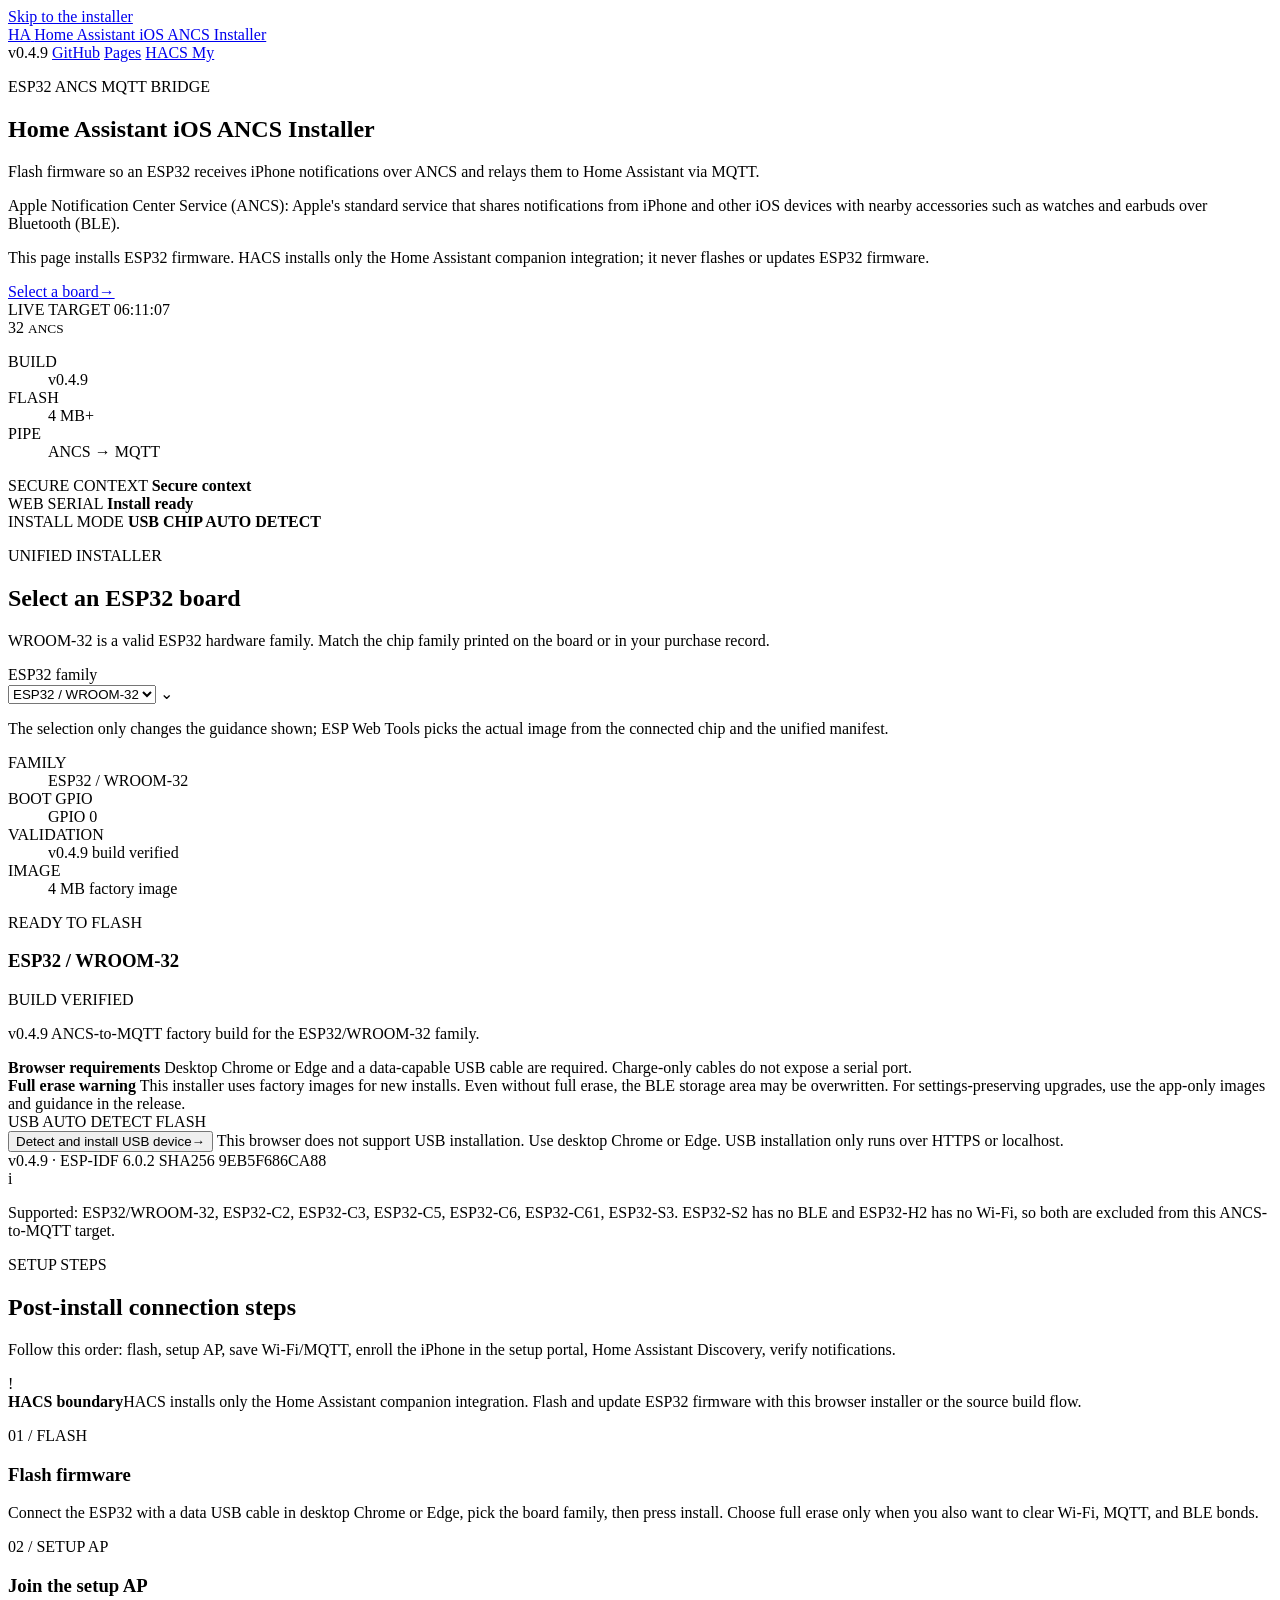
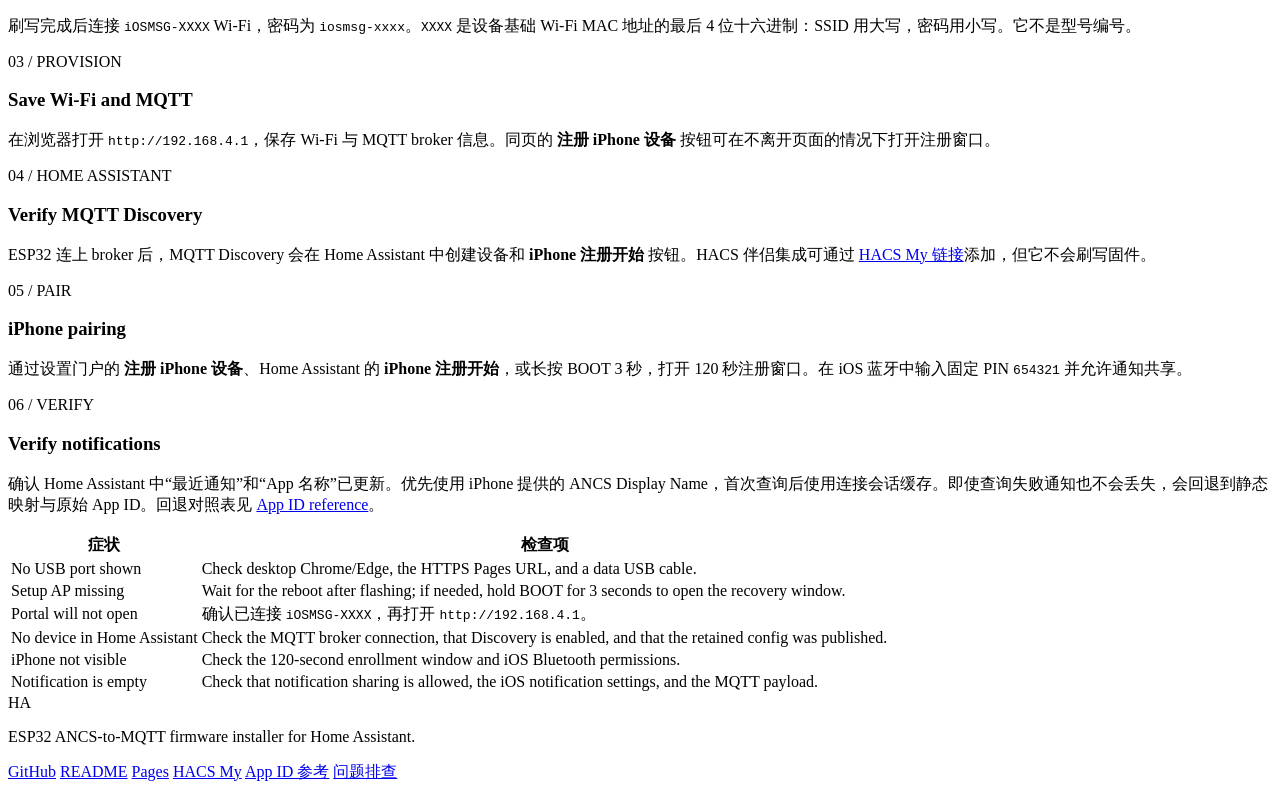
==== commit 9ed62f38: "docs(release): publish v0.4.9 firmware images" ====
--- a/docs/index.html
+++ b/docs/index.html
@@ -30,7 +30,7 @@
         <span>Home Assistant iOS ANCS Installer</span>
       </a>
       <nav class="header-links" aria-label="主要链接">
-        <span class="release-chip"><i></i> v0.4.7</span>
+        <span class="release-chip"><i></i> v0.4.9</span>
         <a href="https://github.com/5high/HA-iOS-ANCS">GitHub</a>
         <a href="https://5high.github.io/HA-iOS-ANCS/">Pages</a>
         <a href="https://my.home-assistant.io/redirect/hacs_repository/?owner=5high&repository=HA-iOS-ANCS&category=integration">HACS My</a>
@@ -76,7 +76,7 @@
           <dl class="instrument-stats">
             <div>
               <dt>BUILD</dt>
-              <dd id="hero-version">v0.4.7</dd>
+              <dd id="hero-version">v0.4.9</dd>
             </div>
             <div>
               <dt>FLASH</dt>
@@ -149,7 +149,7 @@
               </div>
               <div>
                 <dt>VALIDATION</dt>
-                <dd id="target-validation">v0.4.7 build verified</dd>
+                <dd id="target-validation">v0.4.9 build verified</dd>
               </div>
               <div>
                 <dt>IMAGE</dt>
@@ -167,7 +167,7 @@
               <span class="verified-badge" id="selected-status">BUILD VERIFIED</span>
             </div>
             <p id="selected-description">
-              适用于 ESP32/WROOM-32 系列的 v0.4.7 ANCS-to-MQTT 出厂镜像。
+              适用于 ESP32/WROOM-32 系列的 v0.4.9 ANCS-to-MQTT 出厂镜像。
             </p>
 
             <div class="action-warning" role="note">
@@ -206,8 +206,8 @@
             </esp-web-install-button>
 
             <div class="build-proof">
-              <span id="build-version">v0.4.7 · ESP-IDF 6.0.2</span>
-              <span id="build-hash">SHA256 5B43E9AA4946</span>
+              <span id="build-version">v0.4.9 · ESP-IDF 6.0.2</span>
+              <span id="build-hash">SHA256 9EB5F686CA88</span>
             </div>
           </div>
         </div>
@@ -345,7 +345,7 @@
   var LANG = String(navigator.language || '').toLowerCase();
   if (LANG.indexOf('zh') === 0) return;
   document.documentElement.lang = 'en';
-  var MAP = {"支持：ESP32/WROOM-32、ESP32-C2、ESP32-C3、ESP32-C5、ESP32-C6、ESP32-C61、ESP32-S3。ESP32-S2 无 BLE、ESP32-H2 无 Wi-Fi，不在本 ANCS-to-MQTT 目标之列。": "Supported: ESP32/WROOM-32, ESP32-C2, ESP32-C3, ESP32-C5, ESP32-C6, ESP32-C61, ESP32-S3. ESP32-S2 has no BLE and ESP32-H2 has no Wi-Fi, so both are excluded from this ANCS-to-MQTT target.", "在桌面版 Chrome 或 Edge 中用数据线连接 ESP32，选择板子系列后点击安装按钮。仅当需要同时清除 Wi-Fi、MQTT 与 BLE 配对时才选择 full erase。": "Connect the ESP32 with a data USB cable in desktop Chrome or Edge, pick the board family, then press install. Choose full erase only when you also want to clear Wi-Fi, MQTT, and BLE bonds.", "本安装器使用面向全新安装的出厂镜像。即使不选择 full erase，BLE 存储区也可能被覆盖。如需保留设置的升级，请使用 Release 中的 App-only 镜像及说明。": "This installer uses factory images for new installs. Even without full erase, the BLE storage area may be overwritten. For settings-preserving upgrades, use the app-only images and guidance in the release.", "Apple Notification Center Service (ANCS)：通过蓝牙 (BLE) 将 iPhone 等 iOS 设备的通知传递给智能手表、耳机等周边设备的苹果标准服务。": "Apple Notification Center Service (ANCS): Apple's standard service that shares notifications from iPhone and other iOS devices with nearby accessories such as watches and earbuds over Bluetooth (BLE).", "Home Assistant iOS ANCS Installer：在浏览器中为 ESP32 刷写固件，并引导完成 Wi-Fi、MQTT 与 iPhone ANCS 配对流程。": "Home Assistant iOS ANCS Installer: flash ESP32 firmware in the browser and follow the Wi-Fi, MQTT, and iPhone ANCS pairing procedure.", "按刷写、设置 AP、保存 Wi-Fi/MQTT、在设置门户内注册 iPhone、Home Assistant Discovery、验证通知的顺序进行。": "Follow this order: flash, setup AP, save Wi-Fi/MQTT, enroll the iPhone in the setup portal, Home Assistant Discovery, verify notifications.", "本页面用于安装 ESP32 固件。HACS 只安装 Home Assistant 伴侣集成，不会安装或更新 ESP32 固件。": "This page installs ESP32 firmware. HACS installs only the Home Assistant companion integration; it never flashes or updates ESP32 firmware.", "HACS 只安装 Home Assistant 伴侣集成。ESP32 固件的刷写与更新请使用本浏览器安装器或源码构建流程。": "HACS installs only the Home Assistant companion integration. Flash and update ESP32 firmware with this browser installer or the source build flow.", "确认已连接 <code>iOSMSG-XXXX</code>，再打开 <code>http://192.168.4.1</code>。": "Connect to <code>iOSMSG-XXXX</code>, then open <code>http://192.168.4.1</code>.", "需要桌面版 Chrome 或 Edge，以及支持数据传输的 USB 线。仅充电的线缆不会暴露串口。": "Desktop Chrome or Edge and a data-capable USB cable are required. Charge-only cables do not expose a serial port.", "选择只改变界面提示；实际镜像由 ESP Web Tools 依据已连接芯片与统一 manifest 决定。": "The selection only changes the guidance shown; ESP Web Tools picks the actual image from the connected chip and the unified manifest.", "刷写固件，让 ESP32 通过蓝牙 (BLE) 将 iPhone 等 iOS 设备的通知经 MQTT 传递到 Home Assistant。": "Flash firmware so an ESP32 receives iPhone notifications over ANCS and relays them to Home Assistant via MQTT.", "WROOM-32 是合法的 ESP32 硬件系列。请按板子丝印或购买记录中的芯片系列选择。": "WROOM-32 is a valid ESP32 hardware family. Match the chip family printed on the board or in your purchase record.", "检查 MQTT broker 连接、Discovery 是否开启、retained config 是否已发布。": "Check the MQTT broker connection, that Discovery is enabled, and that the retained config was published.", "适用于 ESP32/WROOM-32 系列的 v0.4.7 ANCS-to-MQTT 出厂镜像。": "v0.4.7 ANCS-to-MQTT factory build for the ESP32/WROOM-32 family.", "此浏览器不支持 USB 安装，请使用桌面版 Chrome 或 Edge。": "This browser does not support USB installation. Use desktop Chrome or Edge.", "检查桌面版 Chrome/Edge、HTTPS Pages 地址和数据 USB 线。": "Check desktop Chrome/Edge, the HTTPS Pages URL, and a data USB cable.", "刷写完成后等待设备重启；必要时长按 BOOT 3 秒打开恢复窗口。": "Wait for the reboot after flashing; if needed, hold BOOT for 3 seconds to open the recovery window.", "USB 安装只能在 HTTPS 或 localhost 下运行。": "USB installation only runs over HTTPS or localhost.", "检查是否允许通知共享、iOS 通知设置以及 MQTT payload。": "Check that notification sharing is allowed, the iOS notification settings, and the MQTT payload.", "检查 120 秒注册窗口是否开启，以及 iOS 蓝牙权限。": "Check the 120-second enrollment window and iOS Bluetooth permissions.", "请开启 JavaScript 后使用本安装页面。": "Please enable JavaScript to use this installer page.", "Home Assistant 中没有设备": "No device in Home Assistant", "确认 MQTT Discovery": "Verify MQTT Discovery", "检测并安装 USB 设备": "Detect and install USB device", "保存 Wi-Fi 与 MQTT": "Save Wi-Fi and MQTT", "看不到 USB 串口": "No USB port shown", "找不到 iPhone": "iPhone not visible", "看不到设置 AP": "Setup AP missing", "跳到安装区域": "Skip to the installer", "选择 ESP32 开发板": "Select an ESP32 board", "所选固件状态": "Selected firmware status", "浏览器安装条件": "Browser install requirements", "浏览器要求": "Browser requirements", "安装后的连接步骤": "Post-install connection steps", "iPhone 配对": "iPhone pairing", "门户打不开": "Portal will not open", "App ID 参考文档": "App ID reference", "全片擦除警告": "Full erase warning", "通知为空": "Notification is empty", ">App ID 参考<": ">App ID reference<", "连接设置 AP": "Join the setup AP", "常见问题排查": "Quick troubleshooting", "HACS 边界": "HACS boundary", "刷写固件": "Flash firmware", ">问题排查<": ">Troubleshooting<", "主要链接": "Main links", "选择开发板": "Select a board", "安装流程": "Install flow", "验证通知": "Verify notifications", "确认中": "Checking", ">症状<": ">Symptom<", ">检查项<": ">Check<", "刷写完成后连接 <code>iOSMSG-XXXX</code> Wi-Fi，密码为 <code>iosmsg-xxxx</code>。<code>XXXX</code> 是设备基础 Wi-Fi MAC 地址的最后 4 位十六进制：SSID 用大写，密码用小写。它不是型号编号。": "After flashing, join the <code>iOSMSG-XXXX</code> Wi-Fi with password <code>iosmsg-xxxx</code>. <code>XXXX</code> is the last four hex digits of the base Wi-Fi MAC address, uppercase in the SSID and lowercase in the password. It is not a model number.", "在浏览器打开 <code>http://192.168.4.1</code>，保存 Wi-Fi 与 MQTT broker 信息。同页的 <strong>注册 iPhone 设备</strong> 按钮可在不离开页面的情况下打开注册窗口。": "Open <code>http://192.168.4.1</code> in your browser and save the Wi-Fi and MQTT broker details. The <strong>Enroll iPhone</strong> button on the same page opens the enrollment window without leaving it.", "ESP32 连上 broker 后，MQTT Discovery 会在 Home Assistant 中创建设备和 <strong>iPhone 注册开始</strong> 按钮。HACS 伴侣集成可通过 <a href=\"https://my.home-assistant.io/redirect/hacs_repository/?owner=5high&repository=HA-iOS-ANCS&category=integration\">HACS My 链接</a>添加，但它不会刷写固件。": "Once the ESP32 connects to the broker, MQTT Discovery creates the Home Assistant device and the <strong>Start iPhone enrollment</strong> button. The HACS companion integration can be added via the <a href=\"https://my.home-assistant.io/redirect/hacs_repository/?owner=5high&repository=HA-iOS-ANCS&category=integration\">HACS My link</a>, but it never flashes firmware.", "通过设置门户的 <strong>注册 iPhone 设备</strong>、Home Assistant 的 <strong>iPhone 注册开始</strong>，或长按 BOOT 3 秒，打开 120 秒注册窗口。在 iOS 蓝牙中输入固定 PIN <code>654321</code> 并允许通知共享。": "Open the 120-second enrollment window via <strong>Enroll iPhone</strong> in the setup portal, <strong>Start iPhone enrollment</strong> in Home Assistant, or by holding BOOT for 3 seconds. Enter fixed PIN <code>654321</code> in iOS Bluetooth and allow notification sharing.", "确认 Home Assistant 中“最近通知”和“App 名称”已更新。优先使用 iPhone 提供的 ANCS Display Name，首次查询后使用连接会话缓存。即使查询失败通知也不会丢失，会回退到静态映射与原始 App ID。回退对照表见 <a href=\"./APP_ID_REFERENCE.md\">App ID 参考文档</a>。": "Confirm that the recent-notification and app-name entities update in Home Assistant. The iPhone's ANCS Display Name is preferred, cached per connection session after the first lookup. If the lookup fails the notification still arrives, falling back to the static mapping and then the original app ID; see the <a href=\"./APP_ID_REFERENCE.md\">App ID reference</a> for the fallback table.", "ESP32 系列": "ESP32 family"};
+  var MAP = {"支持：ESP32/WROOM-32、ESP32-C2、ESP32-C3、ESP32-C5、ESP32-C6、ESP32-C61、ESP32-S3。ESP32-S2 无 BLE、ESP32-H2 无 Wi-Fi，不在本 ANCS-to-MQTT 目标之列。": "Supported: ESP32/WROOM-32, ESP32-C2, ESP32-C3, ESP32-C5, ESP32-C6, ESP32-C61, ESP32-S3. ESP32-S2 has no BLE and ESP32-H2 has no Wi-Fi, so both are excluded from this ANCS-to-MQTT target.", "在桌面版 Chrome 或 Edge 中用数据线连接 ESP32，选择板子系列后点击安装按钮。仅当需要同时清除 Wi-Fi、MQTT 与 BLE 配对时才选择 full erase。": "Connect the ESP32 with a data USB cable in desktop Chrome or Edge, pick the board family, then press install. Choose full erase only when you also want to clear Wi-Fi, MQTT, and BLE bonds.", "本安装器使用面向全新安装的出厂镜像。即使不选择 full erase，BLE 存储区也可能被覆盖。如需保留设置的升级，请使用 Release 中的 App-only 镜像及说明。": "This installer uses factory images for new installs. Even without full erase, the BLE storage area may be overwritten. For settings-preserving upgrades, use the app-only images and guidance in the release.", "Apple Notification Center Service (ANCS)：通过蓝牙 (BLE) 将 iPhone 等 iOS 设备的通知传递给智能手表、耳机等周边设备的苹果标准服务。": "Apple Notification Center Service (ANCS): Apple's standard service that shares notifications from iPhone and other iOS devices with nearby accessories such as watches and earbuds over Bluetooth (BLE).", "Home Assistant iOS ANCS Installer：在浏览器中为 ESP32 刷写固件，并引导完成 Wi-Fi、MQTT 与 iPhone ANCS 配对流程。": "Home Assistant iOS ANCS Installer: flash ESP32 firmware in the browser and follow the Wi-Fi, MQTT, and iPhone ANCS pairing procedure.", "按刷写、设置 AP、保存 Wi-Fi/MQTT、在设置门户内注册 iPhone、Home Assistant Discovery、验证通知的顺序进行。": "Follow this order: flash, setup AP, save Wi-Fi/MQTT, enroll the iPhone in the setup portal, Home Assistant Discovery, verify notifications.", "本页面用于安装 ESP32 固件。HACS 只安装 Home Assistant 伴侣集成，不会安装或更新 ESP32 固件。": "This page installs ESP32 firmware. HACS installs only the Home Assistant companion integration; it never flashes or updates ESP32 firmware.", "HACS 只安装 Home Assistant 伴侣集成。ESP32 固件的刷写与更新请使用本浏览器安装器或源码构建流程。": "HACS installs only the Home Assistant companion integration. Flash and update ESP32 firmware with this browser installer or the source build flow.", "确认已连接 <code>iOSMSG-XXXX</code>，再打开 <code>http://192.168.4.1</code>。": "Connect to <code>iOSMSG-XXXX</code>, then open <code>http://192.168.4.1</code>.", "需要桌面版 Chrome 或 Edge，以及支持数据传输的 USB 线。仅充电的线缆不会暴露串口。": "Desktop Chrome or Edge and a data-capable USB cable are required. Charge-only cables do not expose a serial port.", "选择只改变界面提示；实际镜像由 ESP Web Tools 依据已连接芯片与统一 manifest 决定。": "The selection only changes the guidance shown; ESP Web Tools picks the actual image from the connected chip and the unified manifest.", "刷写固件，让 ESP32 通过蓝牙 (BLE) 将 iPhone 等 iOS 设备的通知经 MQTT 传递到 Home Assistant。": "Flash firmware so an ESP32 receives iPhone notifications over ANCS and relays them to Home Assistant via MQTT.", "WROOM-32 是合法的 ESP32 硬件系列。请按板子丝印或购买记录中的芯片系列选择。": "WROOM-32 is a valid ESP32 hardware family. Match the chip family printed on the board or in your purchase record.", "检查 MQTT broker 连接、Discovery 是否开启、retained config 是否已发布。": "Check the MQTT broker connection, that Discovery is enabled, and that the retained config was published.", "适用于 ESP32/WROOM-32 系列的 v0.4.9 ANCS-to-MQTT 出厂镜像。": "v0.4.9 ANCS-to-MQTT factory build for the ESP32/WROOM-32 family.", "此浏览器不支持 USB 安装，请使用桌面版 Chrome 或 Edge。": "This browser does not support USB installation. Use desktop Chrome or Edge.", "检查桌面版 Chrome/Edge、HTTPS Pages 地址和数据 USB 线。": "Check desktop Chrome/Edge, the HTTPS Pages URL, and a data USB cable.", "刷写完成后等待设备重启；必要时长按 BOOT 3 秒打开恢复窗口。": "Wait for the reboot after flashing; if needed, hold BOOT for 3 seconds to open the recovery window.", "USB 安装只能在 HTTPS 或 localhost 下运行。": "USB installation only runs over HTTPS or localhost.", "检查是否允许通知共享、iOS 通知设置以及 MQTT payload。": "Check that notification sharing is allowed, the iOS notification settings, and the MQTT payload.", "检查 120 秒注册窗口是否开启，以及 iOS 蓝牙权限。": "Check the 120-second enrollment window and iOS Bluetooth permissions.", "请开启 JavaScript 后使用本安装页面。": "Please enable JavaScript to use this installer page.", "Home Assistant 中没有设备": "No device in Home Assistant", "确认 MQTT Discovery": "Verify MQTT Discovery", "检测并安装 USB 设备": "Detect and install USB device", "保存 Wi-Fi 与 MQTT": "Save Wi-Fi and MQTT", "看不到 USB 串口": "No USB port shown", "找不到 iPhone": "iPhone not visible", "看不到设置 AP": "Setup AP missing", "跳到安装区域": "Skip to the installer", "选择 ESP32 开发板": "Select an ESP32 board", "所选固件状态": "Selected firmware status", "浏览器安装条件": "Browser install requirements", "浏览器要求": "Browser requirements", "安装后的连接步骤": "Post-install connection steps", "iPhone 配对": "iPhone pairing", "门户打不开": "Portal will not open", "App ID 参考文档": "App ID reference", "全片擦除警告": "Full erase warning", "通知为空": "Notification is empty", ">App ID 参考<": ">App ID reference<", "连接设置 AP": "Join the setup AP", "常见问题排查": "Quick troubleshooting", "HACS 边界": "HACS boundary", "刷写固件": "Flash firmware", ">问题排查<": ">Troubleshooting<", "主要链接": "Main links", "选择开发板": "Select a board", "安装流程": "Install flow", "验证通知": "Verify notifications", "确认中": "Checking", ">症状<": ">Symptom<", ">检查项<": ">Check<", "刷写完成后连接 <code>iOSMSG-XXXX</code> Wi-Fi，密码为 <code>iosmsg-xxxx</code>。<code>XXXX</code> 是设备基础 Wi-Fi MAC 地址的最后 4 位十六进制：SSID 用大写，密码用小写。它不是型号编号。": "After flashing, join the <code>iOSMSG-XXXX</code> Wi-Fi with password <code>iosmsg-xxxx</code>. <code>XXXX</code> is the last four hex digits of the base Wi-Fi MAC address, uppercase in the SSID and lowercase in the password. It is not a model number.", "在浏览器打开 <code>http://192.168.4.1</code>，保存 Wi-Fi 与 MQTT broker 信息。同页的 <strong>注册 iPhone 设备</strong> 按钮可在不离开页面的情况下打开注册窗口。": "Open <code>http://192.168.4.1</code> in your browser and save the Wi-Fi and MQTT broker details. The <strong>Enroll iPhone</strong> button on the same page opens the enrollment window without leaving it.", "ESP32 连上 broker 后，MQTT Discovery 会在 Home Assistant 中创建设备和 <strong>iPhone 注册开始</strong> 按钮。HACS 伴侣集成可通过 <a href=\"https://my.home-assistant.io/redirect/hacs_repository/?owner=5high&repository=HA-iOS-ANCS&category=integration\">HACS My 链接</a>添加，但它不会刷写固件。": "Once the ESP32 connects to the broker, MQTT Discovery creates the Home Assistant device and the <strong>Start iPhone enrollment</strong> button. The HACS companion integration can be added via the <a href=\"https://my.home-assistant.io/redirect/hacs_repository/?owner=5high&repository=HA-iOS-ANCS&category=integration\">HACS My link</a>, but it never flashes firmware.", "通过设置门户的 <strong>注册 iPhone 设备</strong>、Home Assistant 的 <strong>iPhone 注册开始</strong>，或长按 BOOT 3 秒，打开 120 秒注册窗口。在 iOS 蓝牙中输入固定 PIN <code>654321</code> 并允许通知共享。": "Open the 120-second enrollment window via <strong>Enroll iPhone</strong> in the setup portal, <strong>Start iPhone enrollment</strong> in Home Assistant, or by holding BOOT for 3 seconds. Enter fixed PIN <code>654321</code> in iOS Bluetooth and allow notification sharing.", "确认 Home Assistant 中“最近通知”和“App 名称”已更新。优先使用 iPhone 提供的 ANCS Display Name，首次查询后使用连接会话缓存。即使查询失败通知也不会丢失，会回退到静态映射与原始 App ID。回退对照表见 <a href=\"./APP_ID_REFERENCE.md\">App ID 参考文档</a>。": "Confirm that the recent-notification and app-name entities update in Home Assistant. The iPhone's ANCS Display Name is preferred, cached per connection session after the first lookup. If the lookup fails the notification still arrives, falling back to the static mapping and then the original app ID; see the <a href=\"./APP_ID_REFERENCE.md\">App ID reference</a> for the fallback table.", "ESP32 系列": "ESP32 family"};
   function tr(s) {
     var t = s.trim();
     if (!t) return null;
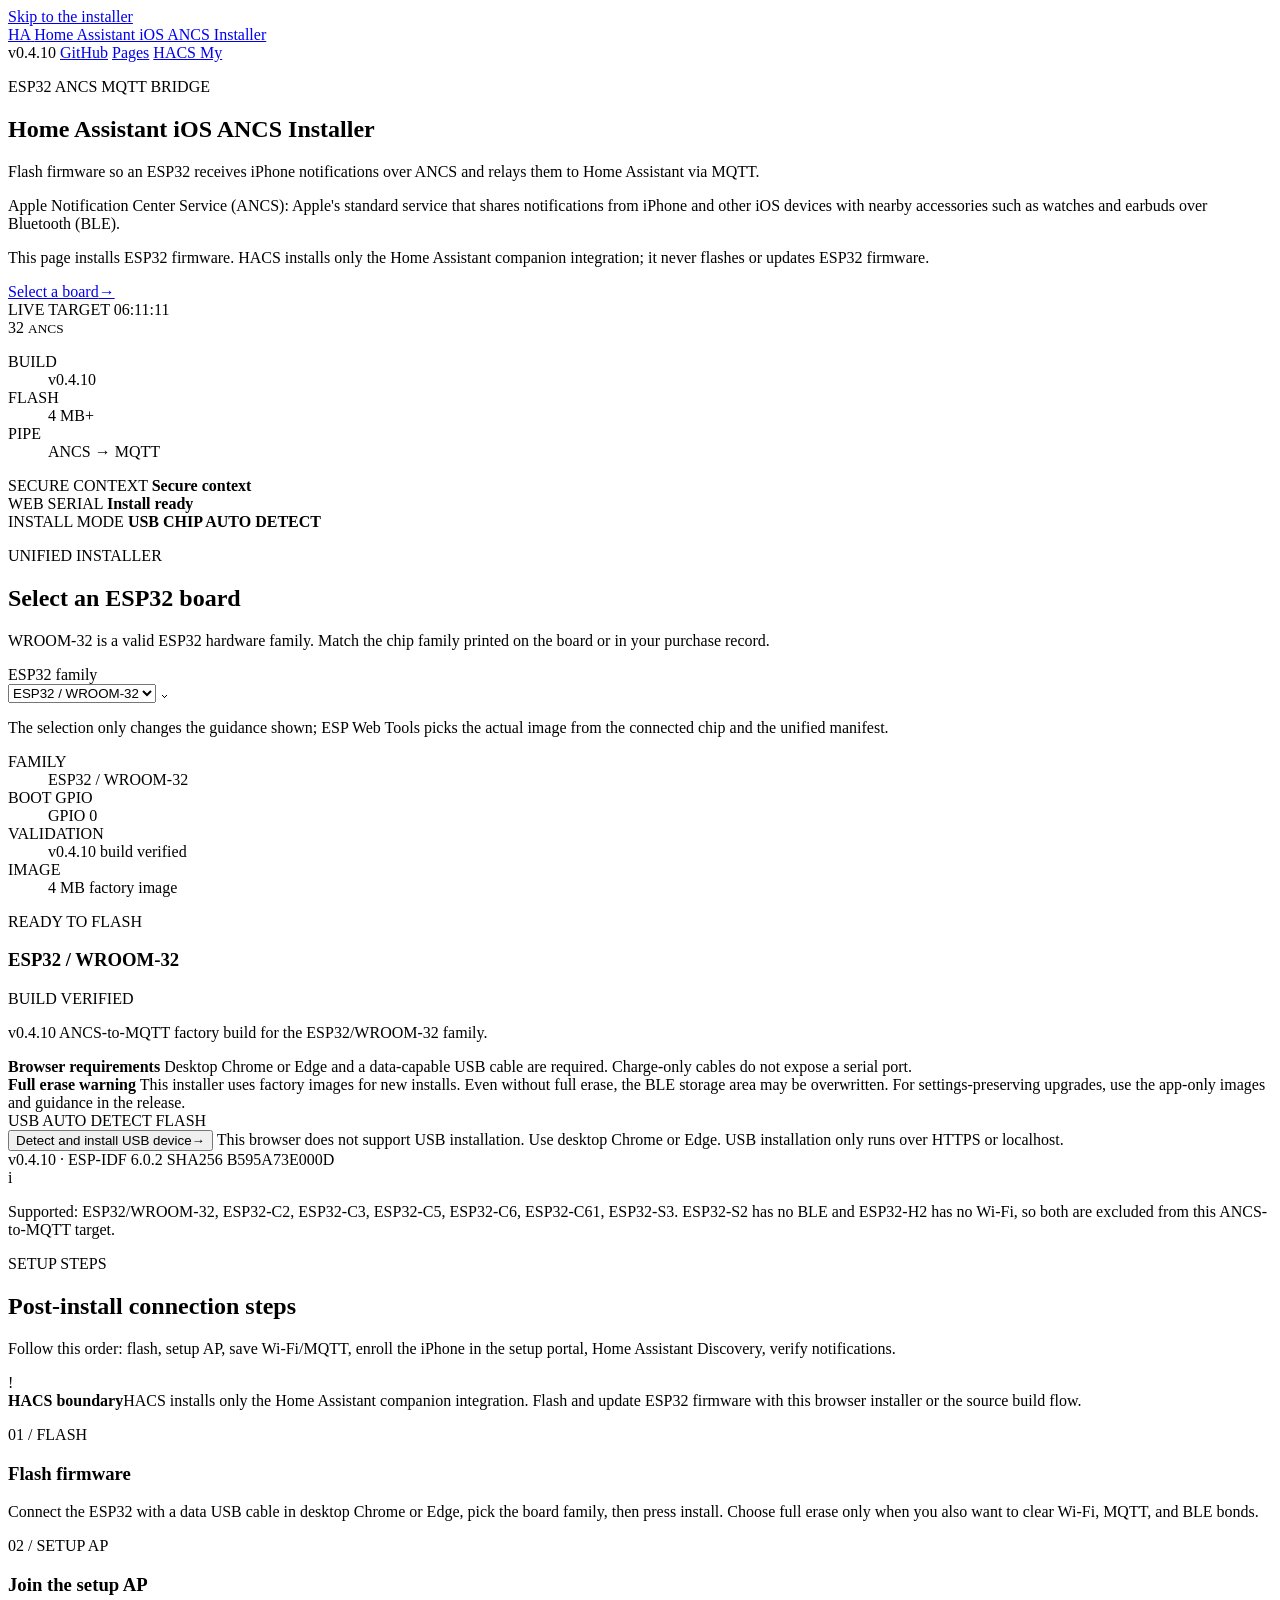
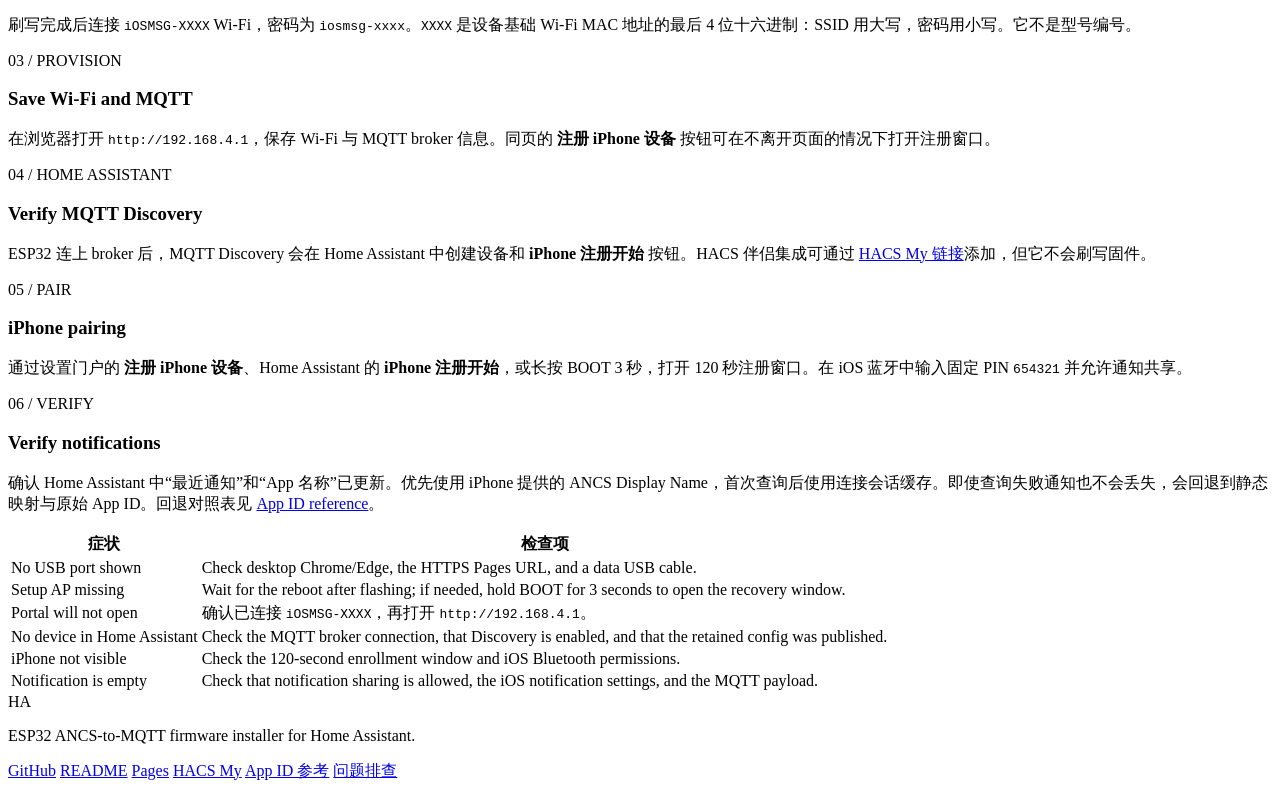
==== commit c6e6bfa2: "docs(release): publish v0.4.10 firmware images" ====
--- a/docs/index.html
+++ b/docs/index.html
@@ -30,7 +30,7 @@
         <span>Home Assistant iOS ANCS Installer</span>
       </a>
       <nav class="header-links" aria-label="主要链接">
-        <span class="release-chip"><i></i> v0.4.9</span>
+        <span class="release-chip"><i></i> v0.4.10</span>
         <a href="https://github.com/5high/HA-iOS-ANCS">GitHub</a>
         <a href="https://5high.github.io/HA-iOS-ANCS/">Pages</a>
         <a href="https://my.home-assistant.io/redirect/hacs_repository/?owner=5high&repository=HA-iOS-ANCS&category=integration">HACS My</a>
@@ -76,7 +76,7 @@
           <dl class="instrument-stats">
             <div>
               <dt>BUILD</dt>
-              <dd id="hero-version">v0.4.9</dd>
+              <dd id="hero-version">v0.4.10</dd>
             </div>
             <div>
               <dt>FLASH</dt>
@@ -149,7 +149,7 @@
               </div>
               <div>
                 <dt>VALIDATION</dt>
-                <dd id="target-validation">v0.4.9 build verified</dd>
+                <dd id="target-validation">v0.4.10 build verified</dd>
               </div>
               <div>
                 <dt>IMAGE</dt>
@@ -167,7 +167,7 @@
               <span class="verified-badge" id="selected-status">BUILD VERIFIED</span>
             </div>
             <p id="selected-description">
-              适用于 ESP32/WROOM-32 系列的 v0.4.9 ANCS-to-MQTT 出厂镜像。
+              适用于 ESP32/WROOM-32 系列的 v0.4.10 ANCS-to-MQTT 出厂镜像。
             </p>
 
             <div class="action-warning" role="note">
@@ -206,8 +206,8 @@
             </esp-web-install-button>
 
             <div class="build-proof">
-              <span id="build-version">v0.4.9 · ESP-IDF 6.0.2</span>
-              <span id="build-hash">SHA256 9EB5F686CA88</span>
+              <span id="build-version">v0.4.10 · ESP-IDF 6.0.2</span>
+              <span id="build-hash">SHA256 B595A73E000D</span>
             </div>
           </div>
         </div>
@@ -345,7 +345,7 @@
   var LANG = String(navigator.language || '').toLowerCase();
   if (LANG.indexOf('zh') === 0) return;
   document.documentElement.lang = 'en';
-  var MAP = {"支持：ESP32/WROOM-32、ESP32-C2、ESP32-C3、ESP32-C5、ESP32-C6、ESP32-C61、ESP32-S3。ESP32-S2 无 BLE、ESP32-H2 无 Wi-Fi，不在本 ANCS-to-MQTT 目标之列。": "Supported: ESP32/WROOM-32, ESP32-C2, ESP32-C3, ESP32-C5, ESP32-C6, ESP32-C61, ESP32-S3. ESP32-S2 has no BLE and ESP32-H2 has no Wi-Fi, so both are excluded from this ANCS-to-MQTT target.", "在桌面版 Chrome 或 Edge 中用数据线连接 ESP32，选择板子系列后点击安装按钮。仅当需要同时清除 Wi-Fi、MQTT 与 BLE 配对时才选择 full erase。": "Connect the ESP32 with a data USB cable in desktop Chrome or Edge, pick the board family, then press install. Choose full erase only when you also want to clear Wi-Fi, MQTT, and BLE bonds.", "本安装器使用面向全新安装的出厂镜像。即使不选择 full erase，BLE 存储区也可能被覆盖。如需保留设置的升级，请使用 Release 中的 App-only 镜像及说明。": "This installer uses factory images for new installs. Even without full erase, the BLE storage area may be overwritten. For settings-preserving upgrades, use the app-only images and guidance in the release.", "Apple Notification Center Service (ANCS)：通过蓝牙 (BLE) 将 iPhone 等 iOS 设备的通知传递给智能手表、耳机等周边设备的苹果标准服务。": "Apple Notification Center Service (ANCS): Apple's standard service that shares notifications from iPhone and other iOS devices with nearby accessories such as watches and earbuds over Bluetooth (BLE).", "Home Assistant iOS ANCS Installer：在浏览器中为 ESP32 刷写固件，并引导完成 Wi-Fi、MQTT 与 iPhone ANCS 配对流程。": "Home Assistant iOS ANCS Installer: flash ESP32 firmware in the browser and follow the Wi-Fi, MQTT, and iPhone ANCS pairing procedure.", "按刷写、设置 AP、保存 Wi-Fi/MQTT、在设置门户内注册 iPhone、Home Assistant Discovery、验证通知的顺序进行。": "Follow this order: flash, setup AP, save Wi-Fi/MQTT, enroll the iPhone in the setup portal, Home Assistant Discovery, verify notifications.", "本页面用于安装 ESP32 固件。HACS 只安装 Home Assistant 伴侣集成，不会安装或更新 ESP32 固件。": "This page installs ESP32 firmware. HACS installs only the Home Assistant companion integration; it never flashes or updates ESP32 firmware.", "HACS 只安装 Home Assistant 伴侣集成。ESP32 固件的刷写与更新请使用本浏览器安装器或源码构建流程。": "HACS installs only the Home Assistant companion integration. Flash and update ESP32 firmware with this browser installer or the source build flow.", "确认已连接 <code>iOSMSG-XXXX</code>，再打开 <code>http://192.168.4.1</code>。": "Connect to <code>iOSMSG-XXXX</code>, then open <code>http://192.168.4.1</code>.", "需要桌面版 Chrome 或 Edge，以及支持数据传输的 USB 线。仅充电的线缆不会暴露串口。": "Desktop Chrome or Edge and a data-capable USB cable are required. Charge-only cables do not expose a serial port.", "选择只改变界面提示；实际镜像由 ESP Web Tools 依据已连接芯片与统一 manifest 决定。": "The selection only changes the guidance shown; ESP Web Tools picks the actual image from the connected chip and the unified manifest.", "刷写固件，让 ESP32 通过蓝牙 (BLE) 将 iPhone 等 iOS 设备的通知经 MQTT 传递到 Home Assistant。": "Flash firmware so an ESP32 receives iPhone notifications over ANCS and relays them to Home Assistant via MQTT.", "WROOM-32 是合法的 ESP32 硬件系列。请按板子丝印或购买记录中的芯片系列选择。": "WROOM-32 is a valid ESP32 hardware family. Match the chip family printed on the board or in your purchase record.", "检查 MQTT broker 连接、Discovery 是否开启、retained config 是否已发布。": "Check the MQTT broker connection, that Discovery is enabled, and that the retained config was published.", "适用于 ESP32/WROOM-32 系列的 v0.4.9 ANCS-to-MQTT 出厂镜像。": "v0.4.9 ANCS-to-MQTT factory build for the ESP32/WROOM-32 family.", "此浏览器不支持 USB 安装，请使用桌面版 Chrome 或 Edge。": "This browser does not support USB installation. Use desktop Chrome or Edge.", "检查桌面版 Chrome/Edge、HTTPS Pages 地址和数据 USB 线。": "Check desktop Chrome/Edge, the HTTPS Pages URL, and a data USB cable.", "刷写完成后等待设备重启；必要时长按 BOOT 3 秒打开恢复窗口。": "Wait for the reboot after flashing; if needed, hold BOOT for 3 seconds to open the recovery window.", "USB 安装只能在 HTTPS 或 localhost 下运行。": "USB installation only runs over HTTPS or localhost.", "检查是否允许通知共享、iOS 通知设置以及 MQTT payload。": "Check that notification sharing is allowed, the iOS notification settings, and the MQTT payload.", "检查 120 秒注册窗口是否开启，以及 iOS 蓝牙权限。": "Check the 120-second enrollment window and iOS Bluetooth permissions.", "请开启 JavaScript 后使用本安装页面。": "Please enable JavaScript to use this installer page.", "Home Assistant 中没有设备": "No device in Home Assistant", "确认 MQTT Discovery": "Verify MQTT Discovery", "检测并安装 USB 设备": "Detect and install USB device", "保存 Wi-Fi 与 MQTT": "Save Wi-Fi and MQTT", "看不到 USB 串口": "No USB port shown", "找不到 iPhone": "iPhone not visible", "看不到设置 AP": "Setup AP missing", "跳到安装区域": "Skip to the installer", "选择 ESP32 开发板": "Select an ESP32 board", "所选固件状态": "Selected firmware status", "浏览器安装条件": "Browser install requirements", "浏览器要求": "Browser requirements", "安装后的连接步骤": "Post-install connection steps", "iPhone 配对": "iPhone pairing", "门户打不开": "Portal will not open", "App ID 参考文档": "App ID reference", "全片擦除警告": "Full erase warning", "通知为空": "Notification is empty", ">App ID 参考<": ">App ID reference<", "连接设置 AP": "Join the setup AP", "常见问题排查": "Quick troubleshooting", "HACS 边界": "HACS boundary", "刷写固件": "Flash firmware", ">问题排查<": ">Troubleshooting<", "主要链接": "Main links", "选择开发板": "Select a board", "安装流程": "Install flow", "验证通知": "Verify notifications", "确认中": "Checking", ">症状<": ">Symptom<", ">检查项<": ">Check<", "刷写完成后连接 <code>iOSMSG-XXXX</code> Wi-Fi，密码为 <code>iosmsg-xxxx</code>。<code>XXXX</code> 是设备基础 Wi-Fi MAC 地址的最后 4 位十六进制：SSID 用大写，密码用小写。它不是型号编号。": "After flashing, join the <code>iOSMSG-XXXX</code> Wi-Fi with password <code>iosmsg-xxxx</code>. <code>XXXX</code> is the last four hex digits of the base Wi-Fi MAC address, uppercase in the SSID and lowercase in the password. It is not a model number.", "在浏览器打开 <code>http://192.168.4.1</code>，保存 Wi-Fi 与 MQTT broker 信息。同页的 <strong>注册 iPhone 设备</strong> 按钮可在不离开页面的情况下打开注册窗口。": "Open <code>http://192.168.4.1</code> in your browser and save the Wi-Fi and MQTT broker details. The <strong>Enroll iPhone</strong> button on the same page opens the enrollment window without leaving it.", "ESP32 连上 broker 后，MQTT Discovery 会在 Home Assistant 中创建设备和 <strong>iPhone 注册开始</strong> 按钮。HACS 伴侣集成可通过 <a href=\"https://my.home-assistant.io/redirect/hacs_repository/?owner=5high&repository=HA-iOS-ANCS&category=integration\">HACS My 链接</a>添加，但它不会刷写固件。": "Once the ESP32 connects to the broker, MQTT Discovery creates the Home Assistant device and the <strong>Start iPhone enrollment</strong> button. The HACS companion integration can be added via the <a href=\"https://my.home-assistant.io/redirect/hacs_repository/?owner=5high&repository=HA-iOS-ANCS&category=integration\">HACS My link</a>, but it never flashes firmware.", "通过设置门户的 <strong>注册 iPhone 设备</strong>、Home Assistant 的 <strong>iPhone 注册开始</strong>，或长按 BOOT 3 秒，打开 120 秒注册窗口。在 iOS 蓝牙中输入固定 PIN <code>654321</code> 并允许通知共享。": "Open the 120-second enrollment window via <strong>Enroll iPhone</strong> in the setup portal, <strong>Start iPhone enrollment</strong> in Home Assistant, or by holding BOOT for 3 seconds. Enter fixed PIN <code>654321</code> in iOS Bluetooth and allow notification sharing.", "确认 Home Assistant 中“最近通知”和“App 名称”已更新。优先使用 iPhone 提供的 ANCS Display Name，首次查询后使用连接会话缓存。即使查询失败通知也不会丢失，会回退到静态映射与原始 App ID。回退对照表见 <a href=\"./APP_ID_REFERENCE.md\">App ID 参考文档</a>。": "Confirm that the recent-notification and app-name entities update in Home Assistant. The iPhone's ANCS Display Name is preferred, cached per connection session after the first lookup. If the lookup fails the notification still arrives, falling back to the static mapping and then the original app ID; see the <a href=\"./APP_ID_REFERENCE.md\">App ID reference</a> for the fallback table.", "ESP32 系列": "ESP32 family"};
+  var MAP = {"支持：ESP32/WROOM-32、ESP32-C2、ESP32-C3、ESP32-C5、ESP32-C6、ESP32-C61、ESP32-S3。ESP32-S2 无 BLE、ESP32-H2 无 Wi-Fi，不在本 ANCS-to-MQTT 目标之列。": "Supported: ESP32/WROOM-32, ESP32-C2, ESP32-C3, ESP32-C5, ESP32-C6, ESP32-C61, ESP32-S3. ESP32-S2 has no BLE and ESP32-H2 has no Wi-Fi, so both are excluded from this ANCS-to-MQTT target.", "在桌面版 Chrome 或 Edge 中用数据线连接 ESP32，选择板子系列后点击安装按钮。仅当需要同时清除 Wi-Fi、MQTT 与 BLE 配对时才选择 full erase。": "Connect the ESP32 with a data USB cable in desktop Chrome or Edge, pick the board family, then press install. Choose full erase only when you also want to clear Wi-Fi, MQTT, and BLE bonds.", "本安装器使用面向全新安装的出厂镜像。即使不选择 full erase，BLE 存储区也可能被覆盖。如需保留设置的升级，请使用 Release 中的 App-only 镜像及说明。": "This installer uses factory images for new installs. Even without full erase, the BLE storage area may be overwritten. For settings-preserving upgrades, use the app-only images and guidance in the release.", "Apple Notification Center Service (ANCS)：通过蓝牙 (BLE) 将 iPhone 等 iOS 设备的通知传递给智能手表、耳机等周边设备的苹果标准服务。": "Apple Notification Center Service (ANCS): Apple's standard service that shares notifications from iPhone and other iOS devices with nearby accessories such as watches and earbuds over Bluetooth (BLE).", "Home Assistant iOS ANCS Installer：在浏览器中为 ESP32 刷写固件，并引导完成 Wi-Fi、MQTT 与 iPhone ANCS 配对流程。": "Home Assistant iOS ANCS Installer: flash ESP32 firmware in the browser and follow the Wi-Fi, MQTT, and iPhone ANCS pairing procedure.", "按刷写、设置 AP、保存 Wi-Fi/MQTT、在设置门户内注册 iPhone、Home Assistant Discovery、验证通知的顺序进行。": "Follow this order: flash, setup AP, save Wi-Fi/MQTT, enroll the iPhone in the setup portal, Home Assistant Discovery, verify notifications.", "本页面用于安装 ESP32 固件。HACS 只安装 Home Assistant 伴侣集成，不会安装或更新 ESP32 固件。": "This page installs ESP32 firmware. HACS installs only the Home Assistant companion integration; it never flashes or updates ESP32 firmware.", "HACS 只安装 Home Assistant 伴侣集成。ESP32 固件的刷写与更新请使用本浏览器安装器或源码构建流程。": "HACS installs only the Home Assistant companion integration. Flash and update ESP32 firmware with this browser installer or the source build flow.", "确认已连接 <code>iOSMSG-XXXX</code>，再打开 <code>http://192.168.4.1</code>。": "Connect to <code>iOSMSG-XXXX</code>, then open <code>http://192.168.4.1</code>.", "需要桌面版 Chrome 或 Edge，以及支持数据传输的 USB 线。仅充电的线缆不会暴露串口。": "Desktop Chrome or Edge and a data-capable USB cable are required. Charge-only cables do not expose a serial port.", "选择只改变界面提示；实际镜像由 ESP Web Tools 依据已连接芯片与统一 manifest 决定。": "The selection only changes the guidance shown; ESP Web Tools picks the actual image from the connected chip and the unified manifest.", "刷写固件，让 ESP32 通过蓝牙 (BLE) 将 iPhone 等 iOS 设备的通知经 MQTT 传递到 Home Assistant。": "Flash firmware so an ESP32 receives iPhone notifications over ANCS and relays them to Home Assistant via MQTT.", "WROOM-32 是合法的 ESP32 硬件系列。请按板子丝印或购买记录中的芯片系列选择。": "WROOM-32 is a valid ESP32 hardware family. Match the chip family printed on the board or in your purchase record.", "检查 MQTT broker 连接、Discovery 是否开启、retained config 是否已发布。": "Check the MQTT broker connection, that Discovery is enabled, and that the retained config was published.", "适用于 ESP32/WROOM-32 系列的 v0.4.10 ANCS-to-MQTT 出厂镜像。": "v0.4.10 ANCS-to-MQTT factory build for the ESP32/WROOM-32 family.", "此浏览器不支持 USB 安装，请使用桌面版 Chrome 或 Edge。": "This browser does not support USB installation. Use desktop Chrome or Edge.", "检查桌面版 Chrome/Edge、HTTPS Pages 地址和数据 USB 线。": "Check desktop Chrome/Edge, the HTTPS Pages URL, and a data USB cable.", "刷写完成后等待设备重启；必要时长按 BOOT 3 秒打开恢复窗口。": "Wait for the reboot after flashing; if needed, hold BOOT for 3 seconds to open the recovery window.", "USB 安装只能在 HTTPS 或 localhost 下运行。": "USB installation only runs over HTTPS or localhost.", "检查是否允许通知共享、iOS 通知设置以及 MQTT payload。": "Check that notification sharing is allowed, the iOS notification settings, and the MQTT payload.", "检查 120 秒注册窗口是否开启，以及 iOS 蓝牙权限。": "Check the 120-second enrollment window and iOS Bluetooth permissions.", "请开启 JavaScript 后使用本安装页面。": "Please enable JavaScript to use this installer page.", "Home Assistant 中没有设备": "No device in Home Assistant", "确认 MQTT Discovery": "Verify MQTT Discovery", "检测并安装 USB 设备": "Detect and install USB device", "保存 Wi-Fi 与 MQTT": "Save Wi-Fi and MQTT", "看不到 USB 串口": "No USB port shown", "找不到 iPhone": "iPhone not visible", "看不到设置 AP": "Setup AP missing", "跳到安装区域": "Skip to the installer", "选择 ESP32 开发板": "Select an ESP32 board", "所选固件状态": "Selected firmware status", "浏览器安装条件": "Browser install requirements", "浏览器要求": "Browser requirements", "安装后的连接步骤": "Post-install connection steps", "iPhone 配对": "iPhone pairing", "门户打不开": "Portal will not open", "App ID 参考文档": "App ID reference", "全片擦除警告": "Full erase warning", "通知为空": "Notification is empty", ">App ID 参考<": ">App ID reference<", "连接设置 AP": "Join the setup AP", "常见问题排查": "Quick troubleshooting", "HACS 边界": "HACS boundary", "刷写固件": "Flash firmware", ">问题排查<": ">Troubleshooting<", "主要链接": "Main links", "选择开发板": "Select a board", "安装流程": "Install flow", "验证通知": "Verify notifications", "确认中": "Checking", ">症状<": ">Symptom<", ">检查项<": ">Check<", "刷写完成后连接 <code>iOSMSG-XXXX</code> Wi-Fi，密码为 <code>iosmsg-xxxx</code>。<code>XXXX</code> 是设备基础 Wi-Fi MAC 地址的最后 4 位十六进制：SSID 用大写，密码用小写。它不是型号编号。": "After flashing, join the <code>iOSMSG-XXXX</code> Wi-Fi with password <code>iosmsg-xxxx</code>. <code>XXXX</code> is the last four hex digits of the base Wi-Fi MAC address, uppercase in the SSID and lowercase in the password. It is not a model number.", "在浏览器打开 <code>http://192.168.4.1</code>，保存 Wi-Fi 与 MQTT broker 信息。同页的 <strong>注册 iPhone 设备</strong> 按钮可在不离开页面的情况下打开注册窗口。": "Open <code>http://192.168.4.1</code> in your browser and save the Wi-Fi and MQTT broker details. The <strong>Enroll iPhone</strong> button on the same page opens the enrollment window without leaving it.", "ESP32 连上 broker 后，MQTT Discovery 会在 Home Assistant 中创建设备和 <strong>iPhone 注册开始</strong> 按钮。HACS 伴侣集成可通过 <a href=\"https://my.home-assistant.io/redirect/hacs_repository/?owner=5high&repository=HA-iOS-ANCS&category=integration\">HACS My 链接</a>添加，但它不会刷写固件。": "Once the ESP32 connects to the broker, MQTT Discovery creates the Home Assistant device and the <strong>Start iPhone enrollment</strong> button. The HACS companion integration can be added via the <a href=\"https://my.home-assistant.io/redirect/hacs_repository/?owner=5high&repository=HA-iOS-ANCS&category=integration\">HACS My link</a>, but it never flashes firmware.", "通过设置门户的 <strong>注册 iPhone 设备</strong>、Home Assistant 的 <strong>iPhone 注册开始</strong>，或长按 BOOT 3 秒，打开 120 秒注册窗口。在 iOS 蓝牙中输入固定 PIN <code>654321</code> 并允许通知共享。": "Open the 120-second enrollment window via <strong>Enroll iPhone</strong> in the setup portal, <strong>Start iPhone enrollment</strong> in Home Assistant, or by holding BOOT for 3 seconds. Enter fixed PIN <code>654321</code> in iOS Bluetooth and allow notification sharing.", "确认 Home Assistant 中“最近通知”和“App 名称”已更新。优先使用 iPhone 提供的 ANCS Display Name，首次查询后使用连接会话缓存。即使查询失败通知也不会丢失，会回退到静态映射与原始 App ID。回退对照表见 <a href=\"./APP_ID_REFERENCE.md\">App ID 参考文档</a>。": "Confirm that the recent-notification and app-name entities update in Home Assistant. The iPhone's ANCS Display Name is preferred, cached per connection session after the first lookup. If the lookup fails the notification still arrives, falling back to the static mapping and then the original app ID; see the <a href=\"./APP_ID_REFERENCE.md\">App ID reference</a> for the fallback table.", "ESP32 系列": "ESP32 family"};
   function tr(s) {
     var t = s.trim();
     if (!t) return null;
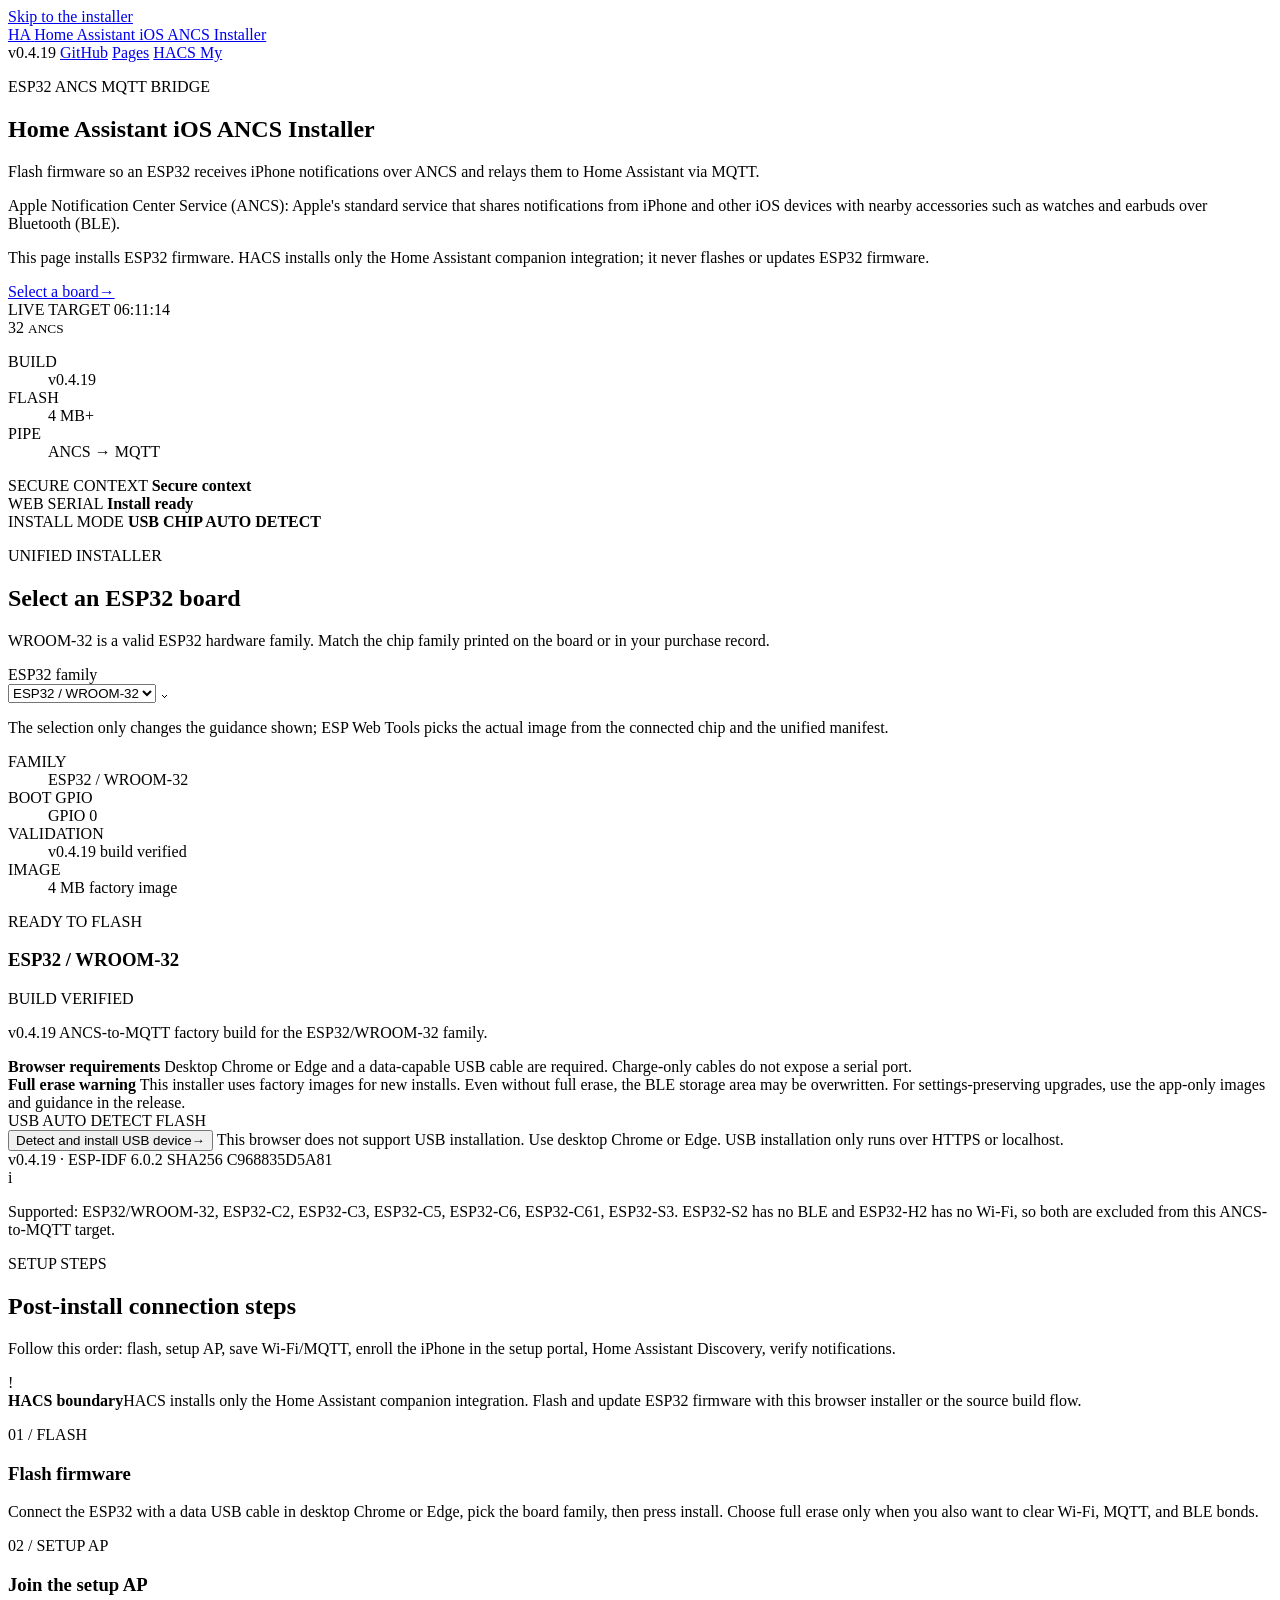
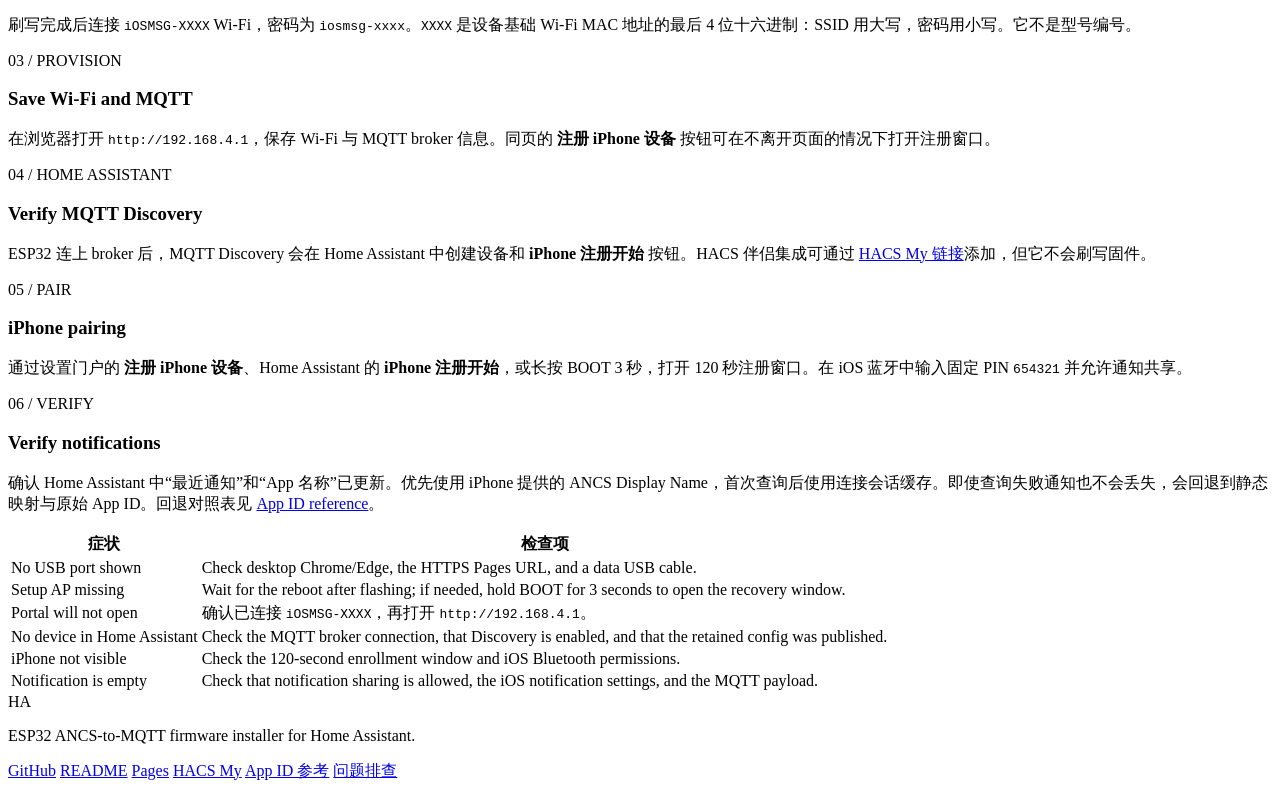
==== commit abd8b815: "docs(release): publish v0.4.19 firmware images Reconnect-hardening release (source a4c623a on fix/re" ====
--- a/docs/index.html
+++ b/docs/index.html
@@ -30,7 +30,7 @@
         <span>Home Assistant iOS ANCS Installer</span>
       </a>
       <nav class="header-links" aria-label="主要链接">
-        <span class="release-chip"><i></i> v0.4.10</span>
+        <span class="release-chip"><i></i> v0.4.19</span>
         <a href="https://github.com/5high/HA-iOS-ANCS">GitHub</a>
         <a href="https://5high.github.io/HA-iOS-ANCS/">Pages</a>
         <a href="https://my.home-assistant.io/redirect/hacs_repository/?owner=5high&repository=HA-iOS-ANCS&category=integration">HACS My</a>
@@ -76,7 +76,7 @@
           <dl class="instrument-stats">
             <div>
               <dt>BUILD</dt>
-              <dd id="hero-version">v0.4.10</dd>
+              <dd id="hero-version">v0.4.19</dd>
             </div>
             <div>
               <dt>FLASH</dt>
@@ -149,7 +149,7 @@
               </div>
               <div>
                 <dt>VALIDATION</dt>
-                <dd id="target-validation">v0.4.10 build verified</dd>
+                <dd id="target-validation">v0.4.19 build verified</dd>
               </div>
               <div>
                 <dt>IMAGE</dt>
@@ -167,7 +167,7 @@
               <span class="verified-badge" id="selected-status">BUILD VERIFIED</span>
             </div>
             <p id="selected-description">
-              适用于 ESP32/WROOM-32 系列的 v0.4.10 ANCS-to-MQTT 出厂镜像。
+              适用于 ESP32/WROOM-32 系列的 v0.4.19 ANCS-to-MQTT 出厂镜像。
             </p>
 
             <div class="action-warning" role="note">
@@ -206,8 +206,8 @@
             </esp-web-install-button>
 
             <div class="build-proof">
-              <span id="build-version">v0.4.10 · ESP-IDF 6.0.2</span>
-              <span id="build-hash">SHA256 B595A73E000D</span>
+              <span id="build-version">v0.4.19 · ESP-IDF 6.0.2</span>
+              <span id="build-hash">SHA256 C968835D5A81</span>
             </div>
           </div>
         </div>
@@ -345,7 +345,7 @@
   var LANG = String(navigator.language || '').toLowerCase();
   if (LANG.indexOf('zh') === 0) return;
   document.documentElement.lang = 'en';
-  var MAP = {"支持：ESP32/WROOM-32、ESP32-C2、ESP32-C3、ESP32-C5、ESP32-C6、ESP32-C61、ESP32-S3。ESP32-S2 无 BLE、ESP32-H2 无 Wi-Fi，不在本 ANCS-to-MQTT 目标之列。": "Supported: ESP32/WROOM-32, ESP32-C2, ESP32-C3, ESP32-C5, ESP32-C6, ESP32-C61, ESP32-S3. ESP32-S2 has no BLE and ESP32-H2 has no Wi-Fi, so both are excluded from this ANCS-to-MQTT target.", "在桌面版 Chrome 或 Edge 中用数据线连接 ESP32，选择板子系列后点击安装按钮。仅当需要同时清除 Wi-Fi、MQTT 与 BLE 配对时才选择 full erase。": "Connect the ESP32 with a data USB cable in desktop Chrome or Edge, pick the board family, then press install. Choose full erase only when you also want to clear Wi-Fi, MQTT, and BLE bonds.", "本安装器使用面向全新安装的出厂镜像。即使不选择 full erase，BLE 存储区也可能被覆盖。如需保留设置的升级，请使用 Release 中的 App-only 镜像及说明。": "This installer uses factory images for new installs. Even without full erase, the BLE storage area may be overwritten. For settings-preserving upgrades, use the app-only images and guidance in the release.", "Apple Notification Center Service (ANCS)：通过蓝牙 (BLE) 将 iPhone 等 iOS 设备的通知传递给智能手表、耳机等周边设备的苹果标准服务。": "Apple Notification Center Service (ANCS): Apple's standard service that shares notifications from iPhone and other iOS devices with nearby accessories such as watches and earbuds over Bluetooth (BLE).", "Home Assistant iOS ANCS Installer：在浏览器中为 ESP32 刷写固件，并引导完成 Wi-Fi、MQTT 与 iPhone ANCS 配对流程。": "Home Assistant iOS ANCS Installer: flash ESP32 firmware in the browser and follow the Wi-Fi, MQTT, and iPhone ANCS pairing procedure.", "按刷写、设置 AP、保存 Wi-Fi/MQTT、在设置门户内注册 iPhone、Home Assistant Discovery、验证通知的顺序进行。": "Follow this order: flash, setup AP, save Wi-Fi/MQTT, enroll the iPhone in the setup portal, Home Assistant Discovery, verify notifications.", "本页面用于安装 ESP32 固件。HACS 只安装 Home Assistant 伴侣集成，不会安装或更新 ESP32 固件。": "This page installs ESP32 firmware. HACS installs only the Home Assistant companion integration; it never flashes or updates ESP32 firmware.", "HACS 只安装 Home Assistant 伴侣集成。ESP32 固件的刷写与更新请使用本浏览器安装器或源码构建流程。": "HACS installs only the Home Assistant companion integration. Flash and update ESP32 firmware with this browser installer or the source build flow.", "确认已连接 <code>iOSMSG-XXXX</code>，再打开 <code>http://192.168.4.1</code>。": "Connect to <code>iOSMSG-XXXX</code>, then open <code>http://192.168.4.1</code>.", "需要桌面版 Chrome 或 Edge，以及支持数据传输的 USB 线。仅充电的线缆不会暴露串口。": "Desktop Chrome or Edge and a data-capable USB cable are required. Charge-only cables do not expose a serial port.", "选择只改变界面提示；实际镜像由 ESP Web Tools 依据已连接芯片与统一 manifest 决定。": "The selection only changes the guidance shown; ESP Web Tools picks the actual image from the connected chip and the unified manifest.", "刷写固件，让 ESP32 通过蓝牙 (BLE) 将 iPhone 等 iOS 设备的通知经 MQTT 传递到 Home Assistant。": "Flash firmware so an ESP32 receives iPhone notifications over ANCS and relays them to Home Assistant via MQTT.", "WROOM-32 是合法的 ESP32 硬件系列。请按板子丝印或购买记录中的芯片系列选择。": "WROOM-32 is a valid ESP32 hardware family. Match the chip family printed on the board or in your purchase record.", "检查 MQTT broker 连接、Discovery 是否开启、retained config 是否已发布。": "Check the MQTT broker connection, that Discovery is enabled, and that the retained config was published.", "适用于 ESP32/WROOM-32 系列的 v0.4.10 ANCS-to-MQTT 出厂镜像。": "v0.4.10 ANCS-to-MQTT factory build for the ESP32/WROOM-32 family.", "此浏览器不支持 USB 安装，请使用桌面版 Chrome 或 Edge。": "This browser does not support USB installation. Use desktop Chrome or Edge.", "检查桌面版 Chrome/Edge、HTTPS Pages 地址和数据 USB 线。": "Check desktop Chrome/Edge, the HTTPS Pages URL, and a data USB cable.", "刷写完成后等待设备重启；必要时长按 BOOT 3 秒打开恢复窗口。": "Wait for the reboot after flashing; if needed, hold BOOT for 3 seconds to open the recovery window.", "USB 安装只能在 HTTPS 或 localhost 下运行。": "USB installation only runs over HTTPS or localhost.", "检查是否允许通知共享、iOS 通知设置以及 MQTT payload。": "Check that notification sharing is allowed, the iOS notification settings, and the MQTT payload.", "检查 120 秒注册窗口是否开启，以及 iOS 蓝牙权限。": "Check the 120-second enrollment window and iOS Bluetooth permissions.", "请开启 JavaScript 后使用本安装页面。": "Please enable JavaScript to use this installer page.", "Home Assistant 中没有设备": "No device in Home Assistant", "确认 MQTT Discovery": "Verify MQTT Discovery", "检测并安装 USB 设备": "Detect and install USB device", "保存 Wi-Fi 与 MQTT": "Save Wi-Fi and MQTT", "看不到 USB 串口": "No USB port shown", "找不到 iPhone": "iPhone not visible", "看不到设置 AP": "Setup AP missing", "跳到安装区域": "Skip to the installer", "选择 ESP32 开发板": "Select an ESP32 board", "所选固件状态": "Selected firmware status", "浏览器安装条件": "Browser install requirements", "浏览器要求": "Browser requirements", "安装后的连接步骤": "Post-install connection steps", "iPhone 配对": "iPhone pairing", "门户打不开": "Portal will not open", "App ID 参考文档": "App ID reference", "全片擦除警告": "Full erase warning", "通知为空": "Notification is empty", ">App ID 参考<": ">App ID reference<", "连接设置 AP": "Join the setup AP", "常见问题排查": "Quick troubleshooting", "HACS 边界": "HACS boundary", "刷写固件": "Flash firmware", ">问题排查<": ">Troubleshooting<", "主要链接": "Main links", "选择开发板": "Select a board", "安装流程": "Install flow", "验证通知": "Verify notifications", "确认中": "Checking", ">症状<": ">Symptom<", ">检查项<": ">Check<", "刷写完成后连接 <code>iOSMSG-XXXX</code> Wi-Fi，密码为 <code>iosmsg-xxxx</code>。<code>XXXX</code> 是设备基础 Wi-Fi MAC 地址的最后 4 位十六进制：SSID 用大写，密码用小写。它不是型号编号。": "After flashing, join the <code>iOSMSG-XXXX</code> Wi-Fi with password <code>iosmsg-xxxx</code>. <code>XXXX</code> is the last four hex digits of the base Wi-Fi MAC address, uppercase in the SSID and lowercase in the password. It is not a model number.", "在浏览器打开 <code>http://192.168.4.1</code>，保存 Wi-Fi 与 MQTT broker 信息。同页的 <strong>注册 iPhone 设备</strong> 按钮可在不离开页面的情况下打开注册窗口。": "Open <code>http://192.168.4.1</code> in your browser and save the Wi-Fi and MQTT broker details. The <strong>Enroll iPhone</strong> button on the same page opens the enrollment window without leaving it.", "ESP32 连上 broker 后，MQTT Discovery 会在 Home Assistant 中创建设备和 <strong>iPhone 注册开始</strong> 按钮。HACS 伴侣集成可通过 <a href=\"https://my.home-assistant.io/redirect/hacs_repository/?owner=5high&repository=HA-iOS-ANCS&category=integration\">HACS My 链接</a>添加，但它不会刷写固件。": "Once the ESP32 connects to the broker, MQTT Discovery creates the Home Assistant device and the <strong>Start iPhone enrollment</strong> button. The HACS companion integration can be added via the <a href=\"https://my.home-assistant.io/redirect/hacs_repository/?owner=5high&repository=HA-iOS-ANCS&category=integration\">HACS My link</a>, but it never flashes firmware.", "通过设置门户的 <strong>注册 iPhone 设备</strong>、Home Assistant 的 <strong>iPhone 注册开始</strong>，或长按 BOOT 3 秒，打开 120 秒注册窗口。在 iOS 蓝牙中输入固定 PIN <code>654321</code> 并允许通知共享。": "Open the 120-second enrollment window via <strong>Enroll iPhone</strong> in the setup portal, <strong>Start iPhone enrollment</strong> in Home Assistant, or by holding BOOT for 3 seconds. Enter fixed PIN <code>654321</code> in iOS Bluetooth and allow notification sharing.", "确认 Home Assistant 中“最近通知”和“App 名称”已更新。优先使用 iPhone 提供的 ANCS Display Name，首次查询后使用连接会话缓存。即使查询失败通知也不会丢失，会回退到静态映射与原始 App ID。回退对照表见 <a href=\"./APP_ID_REFERENCE.md\">App ID 参考文档</a>。": "Confirm that the recent-notification and app-name entities update in Home Assistant. The iPhone's ANCS Display Name is preferred, cached per connection session after the first lookup. If the lookup fails the notification still arrives, falling back to the static mapping and then the original app ID; see the <a href=\"./APP_ID_REFERENCE.md\">App ID reference</a> for the fallback table.", "ESP32 系列": "ESP32 family"};
+  var MAP = {"支持：ESP32/WROOM-32、ESP32-C2、ESP32-C3、ESP32-C5、ESP32-C6、ESP32-C61、ESP32-S3。ESP32-S2 无 BLE、ESP32-H2 无 Wi-Fi，不在本 ANCS-to-MQTT 目标之列。": "Supported: ESP32/WROOM-32, ESP32-C2, ESP32-C3, ESP32-C5, ESP32-C6, ESP32-C61, ESP32-S3. ESP32-S2 has no BLE and ESP32-H2 has no Wi-Fi, so both are excluded from this ANCS-to-MQTT target.", "在桌面版 Chrome 或 Edge 中用数据线连接 ESP32，选择板子系列后点击安装按钮。仅当需要同时清除 Wi-Fi、MQTT 与 BLE 配对时才选择 full erase。": "Connect the ESP32 with a data USB cable in desktop Chrome or Edge, pick the board family, then press install. Choose full erase only when you also want to clear Wi-Fi, MQTT, and BLE bonds.", "本安装器使用面向全新安装的出厂镜像。即使不选择 full erase，BLE 存储区也可能被覆盖。如需保留设置的升级，请使用 Release 中的 App-only 镜像及说明。": "This installer uses factory images for new installs. Even without full erase, the BLE storage area may be overwritten. For settings-preserving upgrades, use the app-only images and guidance in the release.", "Apple Notification Center Service (ANCS)：通过蓝牙 (BLE) 将 iPhone 等 iOS 设备的通知传递给智能手表、耳机等周边设备的苹果标准服务。": "Apple Notification Center Service (ANCS): Apple's standard service that shares notifications from iPhone and other iOS devices with nearby accessories such as watches and earbuds over Bluetooth (BLE).", "Home Assistant iOS ANCS Installer：在浏览器中为 ESP32 刷写固件，并引导完成 Wi-Fi、MQTT 与 iPhone ANCS 配对流程。": "Home Assistant iOS ANCS Installer: flash ESP32 firmware in the browser and follow the Wi-Fi, MQTT, and iPhone ANCS pairing procedure.", "按刷写、设置 AP、保存 Wi-Fi/MQTT、在设置门户内注册 iPhone、Home Assistant Discovery、验证通知的顺序进行。": "Follow this order: flash, setup AP, save Wi-Fi/MQTT, enroll the iPhone in the setup portal, Home Assistant Discovery, verify notifications.", "本页面用于安装 ESP32 固件。HACS 只安装 Home Assistant 伴侣集成，不会安装或更新 ESP32 固件。": "This page installs ESP32 firmware. HACS installs only the Home Assistant companion integration; it never flashes or updates ESP32 firmware.", "HACS 只安装 Home Assistant 伴侣集成。ESP32 固件的刷写与更新请使用本浏览器安装器或源码构建流程。": "HACS installs only the Home Assistant companion integration. Flash and update ESP32 firmware with this browser installer or the source build flow.", "确认已连接 <code>iOSMSG-XXXX</code>，再打开 <code>http://192.168.4.1</code>。": "Connect to <code>iOSMSG-XXXX</code>, then open <code>http://192.168.4.1</code>.", "需要桌面版 Chrome 或 Edge，以及支持数据传输的 USB 线。仅充电的线缆不会暴露串口。": "Desktop Chrome or Edge and a data-capable USB cable are required. Charge-only cables do not expose a serial port.", "选择只改变界面提示；实际镜像由 ESP Web Tools 依据已连接芯片与统一 manifest 决定。": "The selection only changes the guidance shown; ESP Web Tools picks the actual image from the connected chip and the unified manifest.", "刷写固件，让 ESP32 通过蓝牙 (BLE) 将 iPhone 等 iOS 设备的通知经 MQTT 传递到 Home Assistant。": "Flash firmware so an ESP32 receives iPhone notifications over ANCS and relays them to Home Assistant via MQTT.", "WROOM-32 是合法的 ESP32 硬件系列。请按板子丝印或购买记录中的芯片系列选择。": "WROOM-32 is a valid ESP32 hardware family. Match the chip family printed on the board or in your purchase record.", "检查 MQTT broker 连接、Discovery 是否开启、retained config 是否已发布。": "Check the MQTT broker connection, that Discovery is enabled, and that the retained config was published.", "适用于 ESP32/WROOM-32 系列的 v0.4.19 ANCS-to-MQTT 出厂镜像。": "v0.4.19 ANCS-to-MQTT factory build for the ESP32/WROOM-32 family.", "此浏览器不支持 USB 安装，请使用桌面版 Chrome 或 Edge。": "This browser does not support USB installation. Use desktop Chrome or Edge.", "检查桌面版 Chrome/Edge、HTTPS Pages 地址和数据 USB 线。": "Check desktop Chrome/Edge, the HTTPS Pages URL, and a data USB cable.", "刷写完成后等待设备重启；必要时长按 BOOT 3 秒打开恢复窗口。": "Wait for the reboot after flashing; if needed, hold BOOT for 3 seconds to open the recovery window.", "USB 安装只能在 HTTPS 或 localhost 下运行。": "USB installation only runs over HTTPS or localhost.", "检查是否允许通知共享、iOS 通知设置以及 MQTT payload。": "Check that notification sharing is allowed, the iOS notification settings, and the MQTT payload.", "检查 120 秒注册窗口是否开启，以及 iOS 蓝牙权限。": "Check the 120-second enrollment window and iOS Bluetooth permissions.", "请开启 JavaScript 后使用本安装页面。": "Please enable JavaScript to use this installer page.", "Home Assistant 中没有设备": "No device in Home Assistant", "确认 MQTT Discovery": "Verify MQTT Discovery", "检测并安装 USB 设备": "Detect and install USB device", "保存 Wi-Fi 与 MQTT": "Save Wi-Fi and MQTT", "看不到 USB 串口": "No USB port shown", "找不到 iPhone": "iPhone not visible", "看不到设置 AP": "Setup AP missing", "跳到安装区域": "Skip to the installer", "选择 ESP32 开发板": "Select an ESP32 board", "所选固件状态": "Selected firmware status", "浏览器安装条件": "Browser install requirements", "浏览器要求": "Browser requirements", "安装后的连接步骤": "Post-install connection steps", "iPhone 配对": "iPhone pairing", "门户打不开": "Portal will not open", "App ID 参考文档": "App ID reference", "全片擦除警告": "Full erase warning", "通知为空": "Notification is empty", ">App ID 参考<": ">App ID reference<", "连接设置 AP": "Join the setup AP", "常见问题排查": "Quick troubleshooting", "HACS 边界": "HACS boundary", "刷写固件": "Flash firmware", ">问题排查<": ">Troubleshooting<", "主要链接": "Main links", "选择开发板": "Select a board", "安装流程": "Install flow", "验证通知": "Verify notifications", "确认中": "Checking", ">症状<": ">Symptom<", ">检查项<": ">Check<", "刷写完成后连接 <code>iOSMSG-XXXX</code> Wi-Fi，密码为 <code>iosmsg-xxxx</code>。<code>XXXX</code> 是设备基础 Wi-Fi MAC 地址的最后 4 位十六进制：SSID 用大写，密码用小写。它不是型号编号。": "After flashing, join the <code>iOSMSG-XXXX</code> Wi-Fi with password <code>iosmsg-xxxx</code>. <code>XXXX</code> is the last four hex digits of the base Wi-Fi MAC address, uppercase in the SSID and lowercase in the password. It is not a model number.", "在浏览器打开 <code>http://192.168.4.1</code>，保存 Wi-Fi 与 MQTT broker 信息。同页的 <strong>注册 iPhone 设备</strong> 按钮可在不离开页面的情况下打开注册窗口。": "Open <code>http://192.168.4.1</code> in your browser and save the Wi-Fi and MQTT broker details. The <strong>Enroll iPhone</strong> button on the same page opens the enrollment window without leaving it.", "ESP32 连上 broker 后，MQTT Discovery 会在 Home Assistant 中创建设备和 <strong>iPhone 注册开始</strong> 按钮。HACS 伴侣集成可通过 <a href=\"https://my.home-assistant.io/redirect/hacs_repository/?owner=5high&repository=HA-iOS-ANCS&category=integration\">HACS My 链接</a>添加，但它不会刷写固件。": "Once the ESP32 connects to the broker, MQTT Discovery creates the Home Assistant device and the <strong>Start iPhone enrollment</strong> button. The HACS companion integration can be added via the <a href=\"https://my.home-assistant.io/redirect/hacs_repository/?owner=5high&repository=HA-iOS-ANCS&category=integration\">HACS My link</a>, but it never flashes firmware.", "通过设置门户的 <strong>注册 iPhone 设备</strong>、Home Assistant 的 <strong>iPhone 注册开始</strong>，或长按 BOOT 3 秒，打开 120 秒注册窗口。在 iOS 蓝牙中输入固定 PIN <code>654321</code> 并允许通知共享。": "Open the 120-second enrollment window via <strong>Enroll iPhone</strong> in the setup portal, <strong>Start iPhone enrollment</strong> in Home Assistant, or by holding BOOT for 3 seconds. Enter fixed PIN <code>654321</code> in iOS Bluetooth and allow notification sharing.", "确认 Home Assistant 中“最近通知”和“App 名称”已更新。优先使用 iPhone 提供的 ANCS Display Name，首次查询后使用连接会话缓存。即使查询失败通知也不会丢失，会回退到静态映射与原始 App ID。回退对照表见 <a href=\"./APP_ID_REFERENCE.md\">App ID 参考文档</a>。": "Confirm that the recent-notification and app-name entities update in Home Assistant. The iPhone's ANCS Display Name is preferred, cached per connection session after the first lookup. If the lookup fails the notification still arrives, falling back to the static mapping and then the original app ID; see the <a href=\"./APP_ID_REFERENCE.md\">App ID reference</a> for the fallback table.", "ESP32 系列": "ESP32 family"};
   function tr(s) {
     var t = s.trim();
     if (!t) return null;
